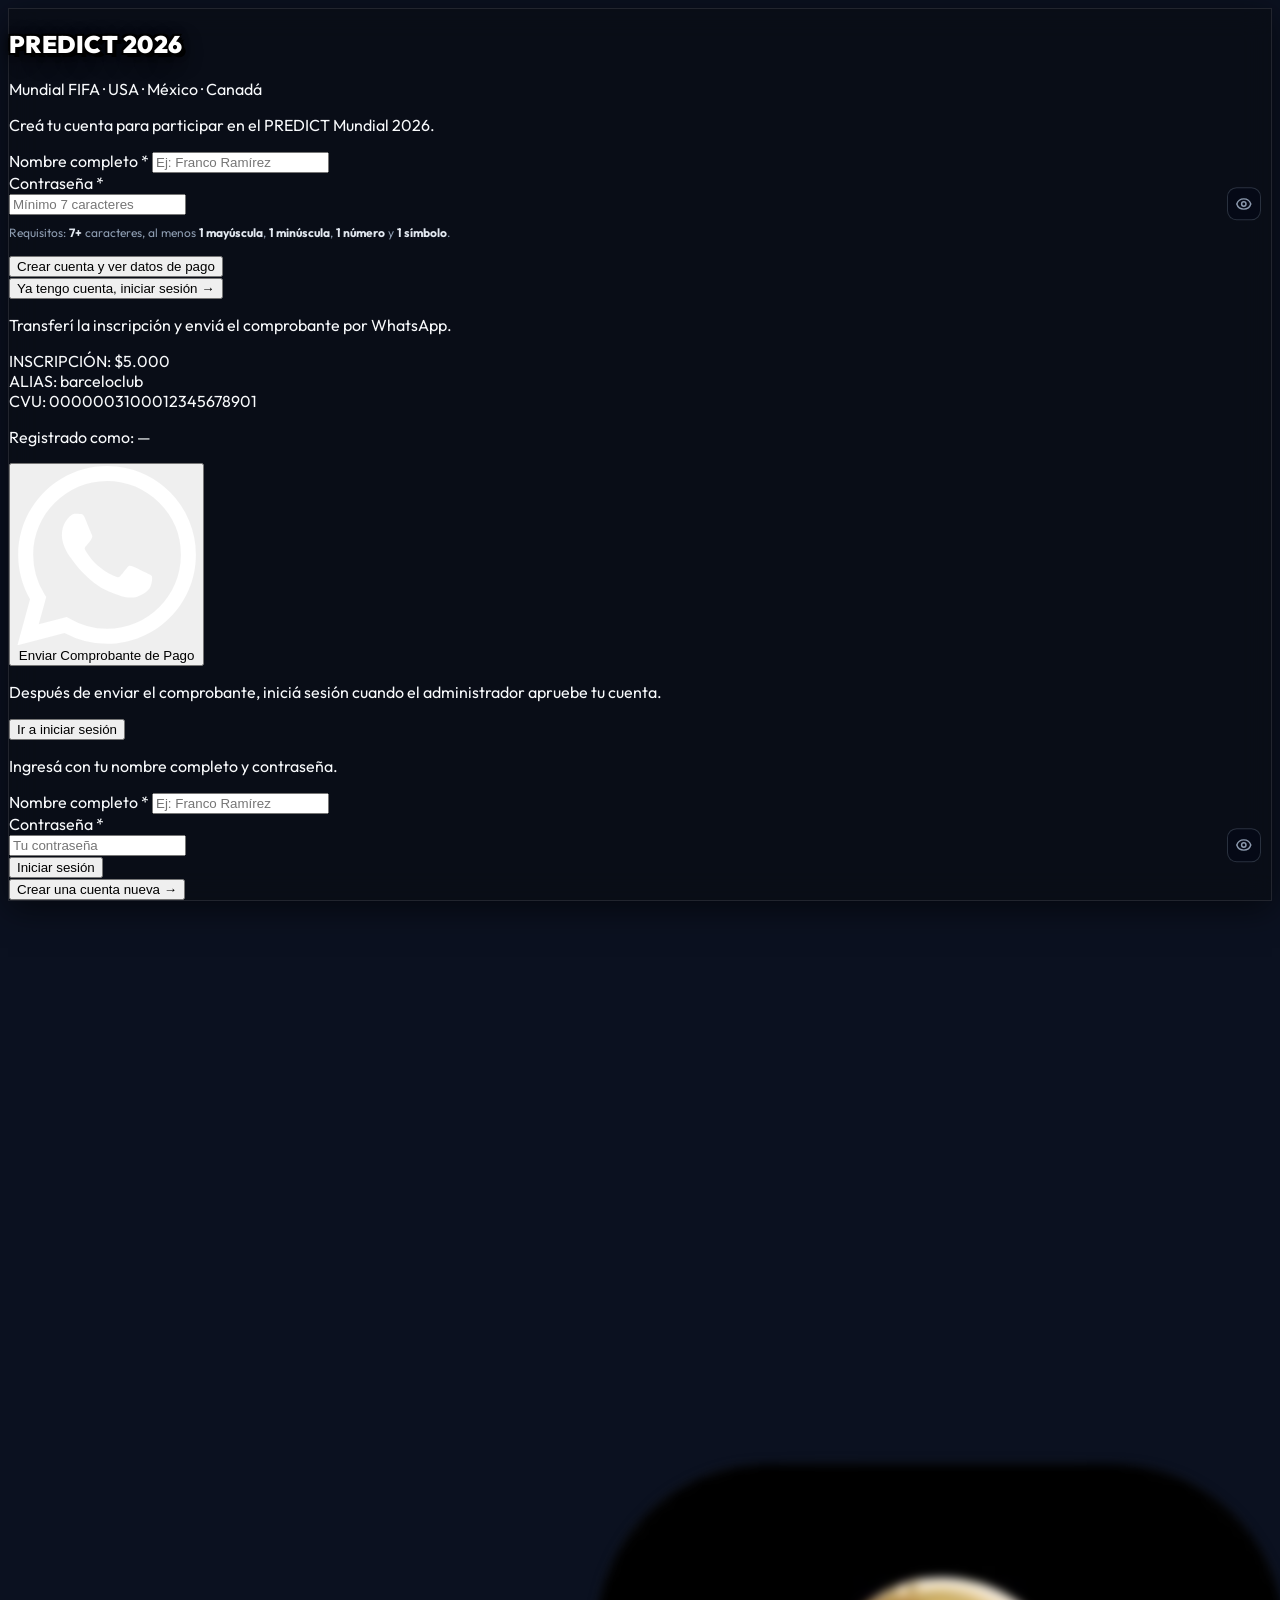
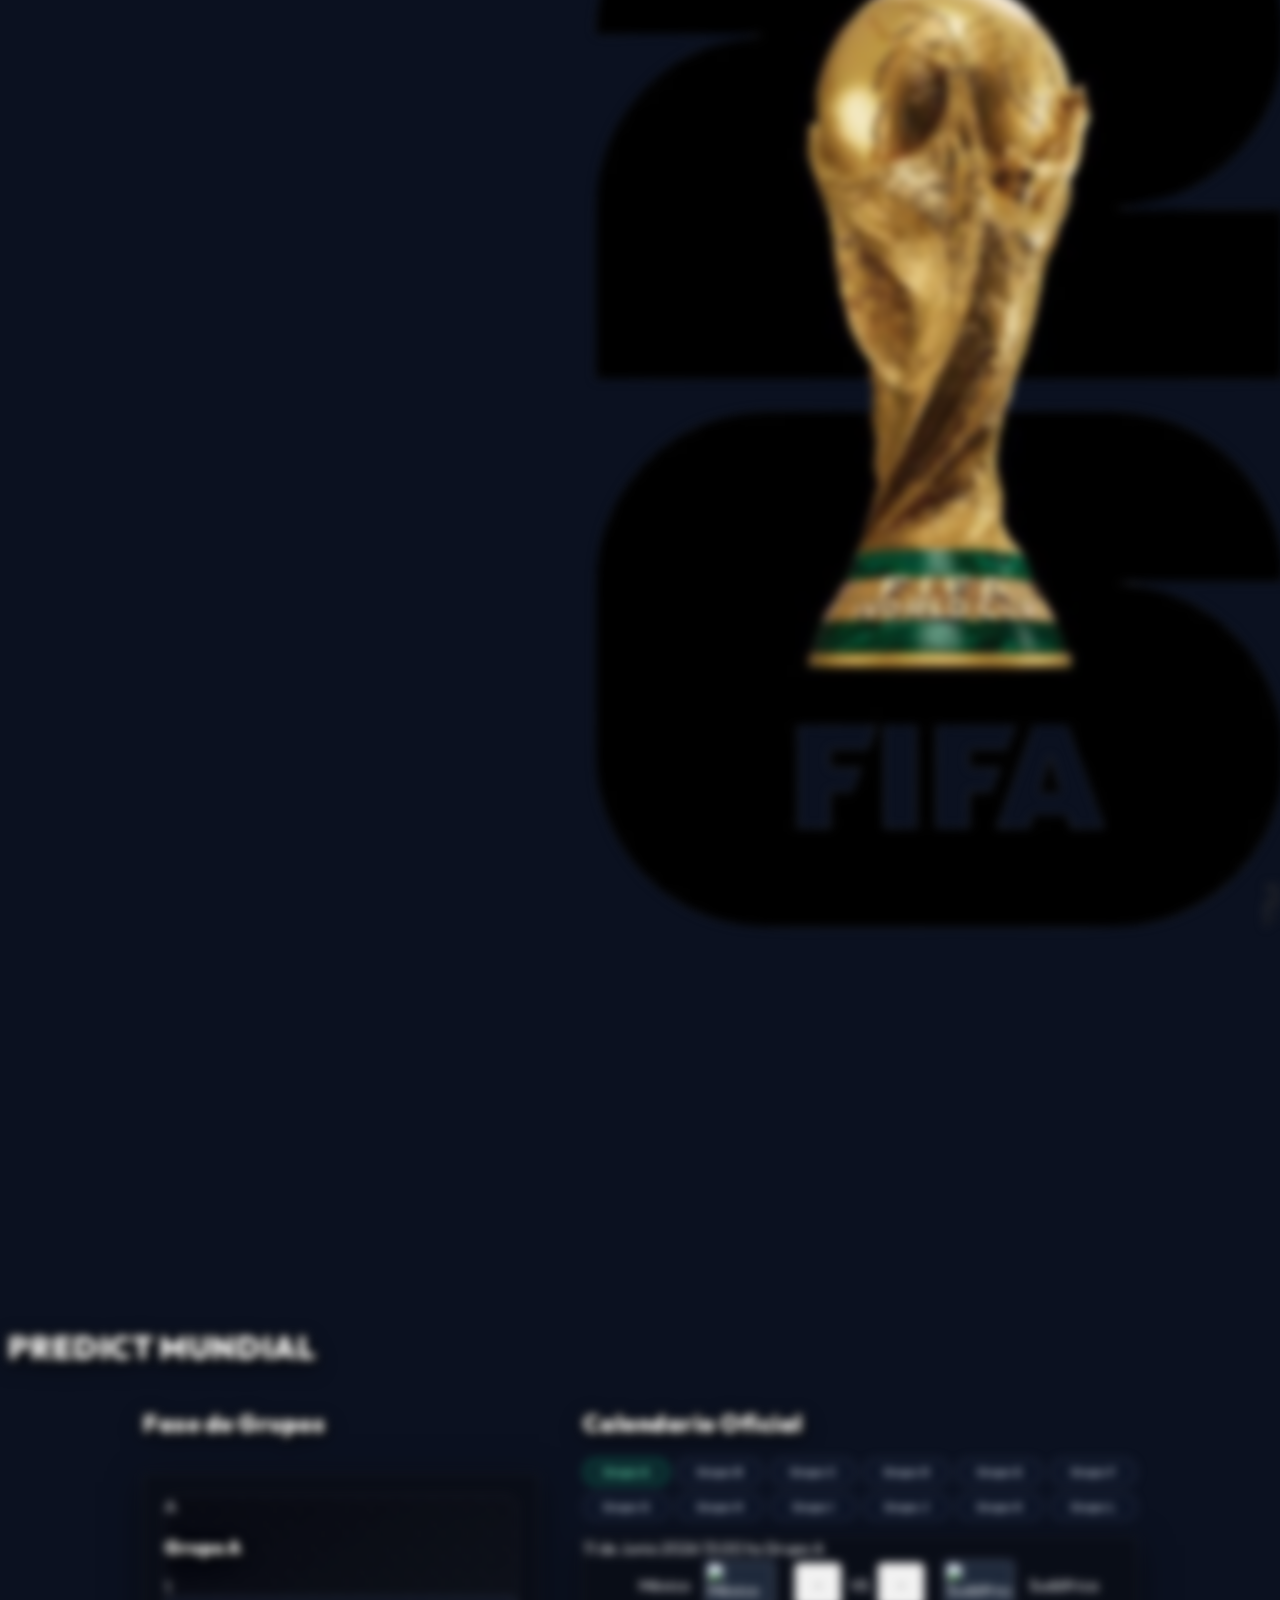
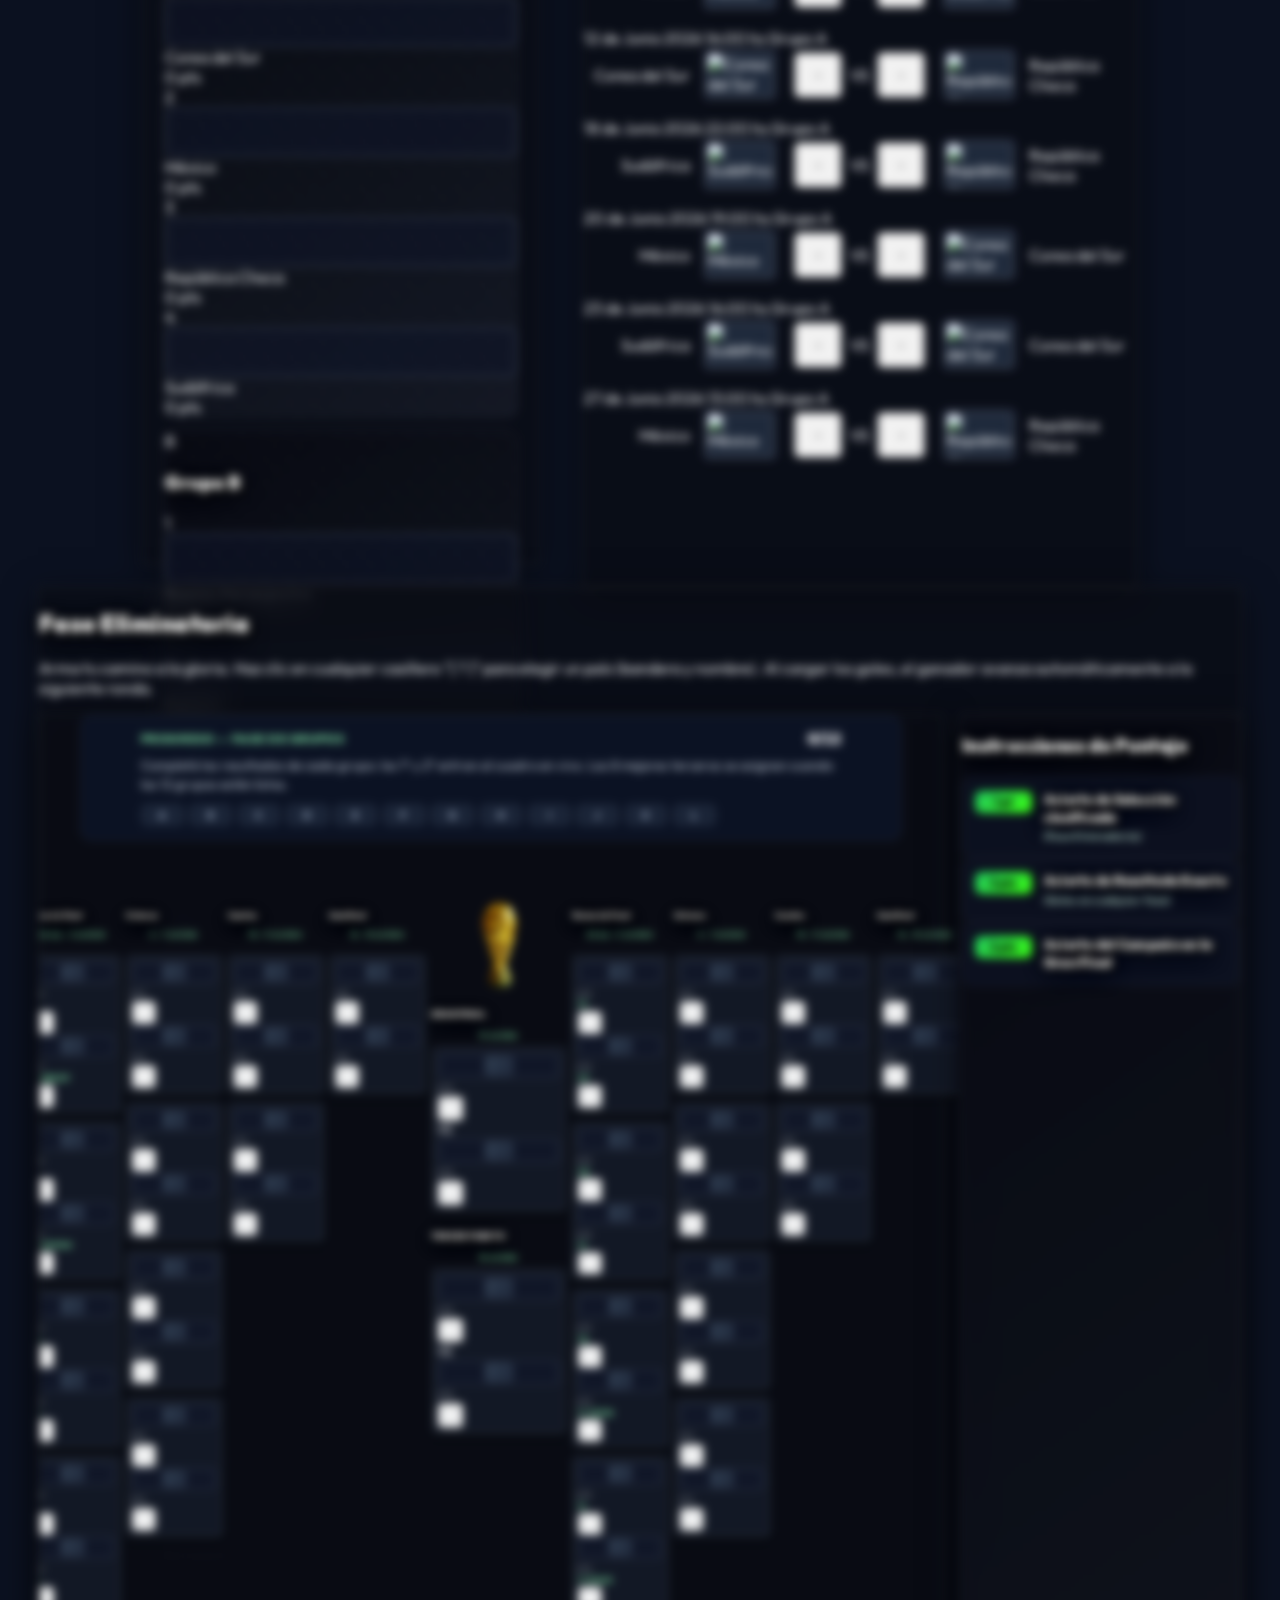
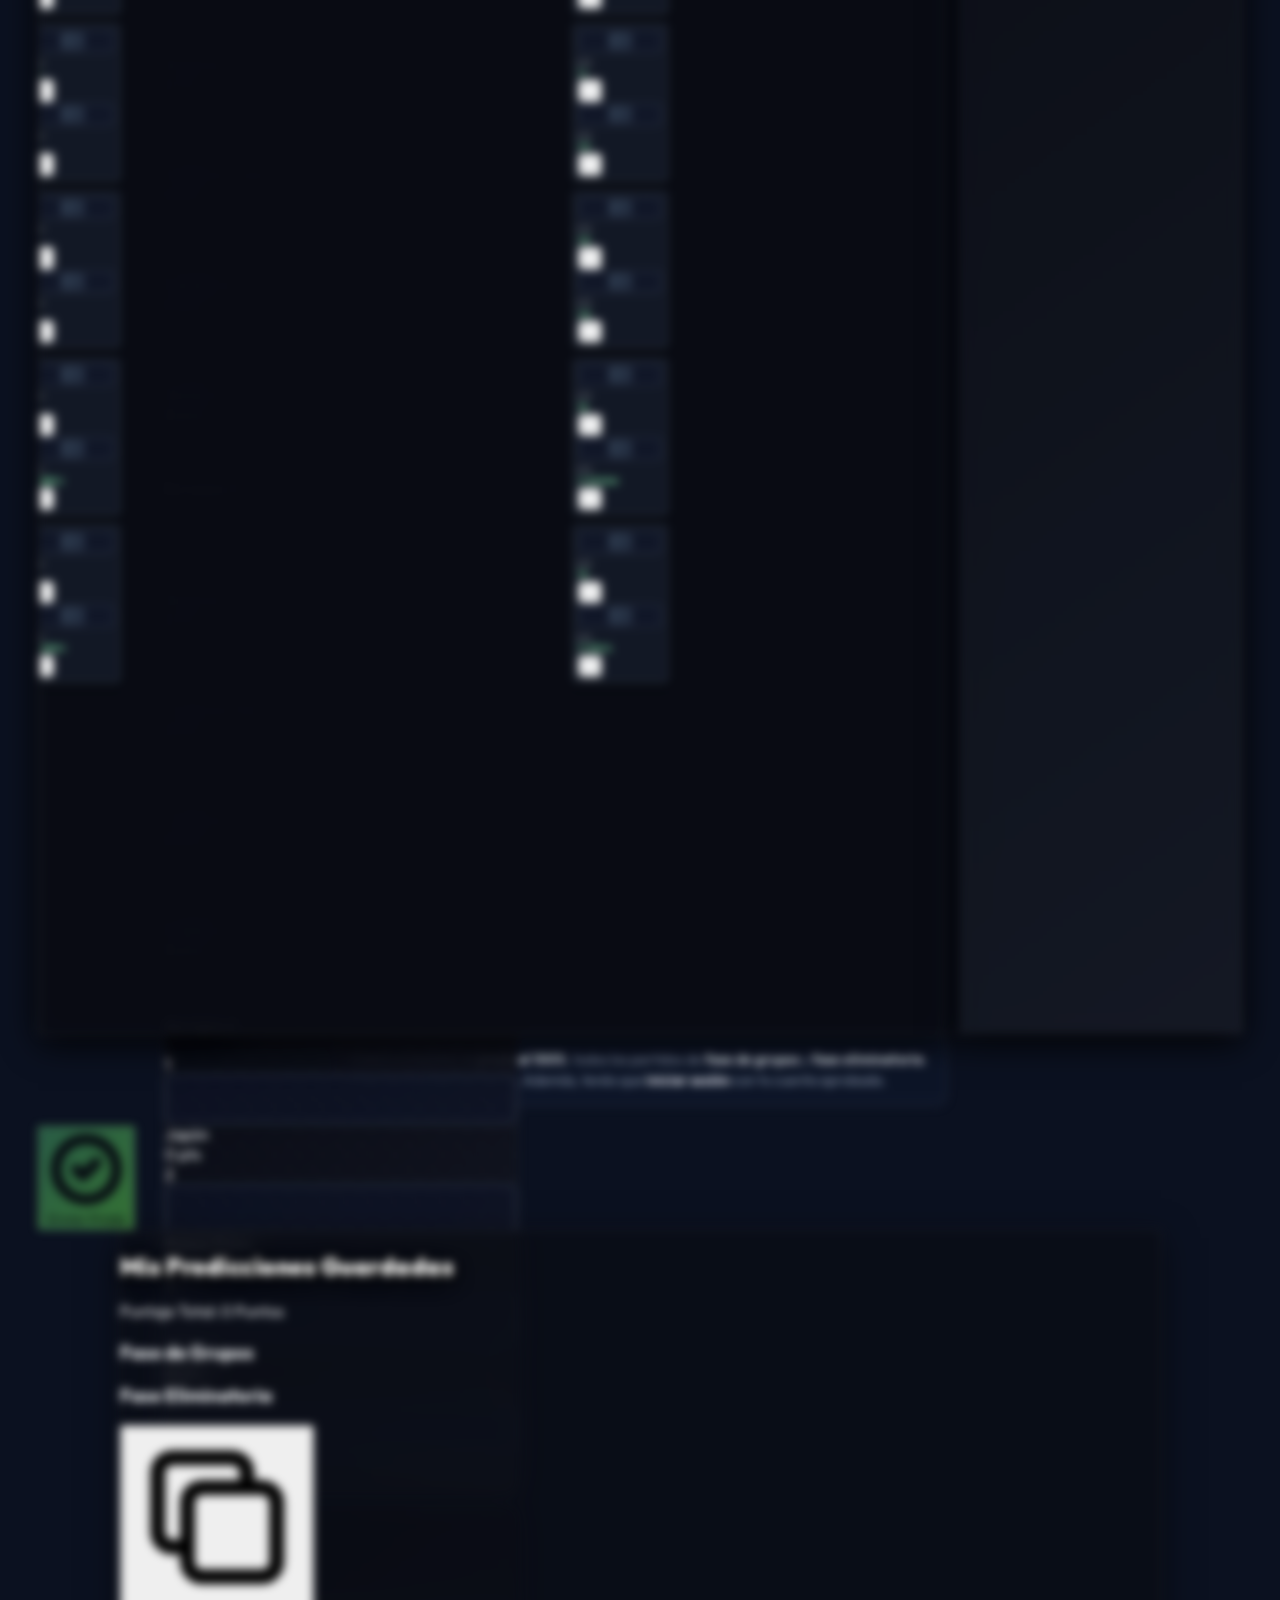
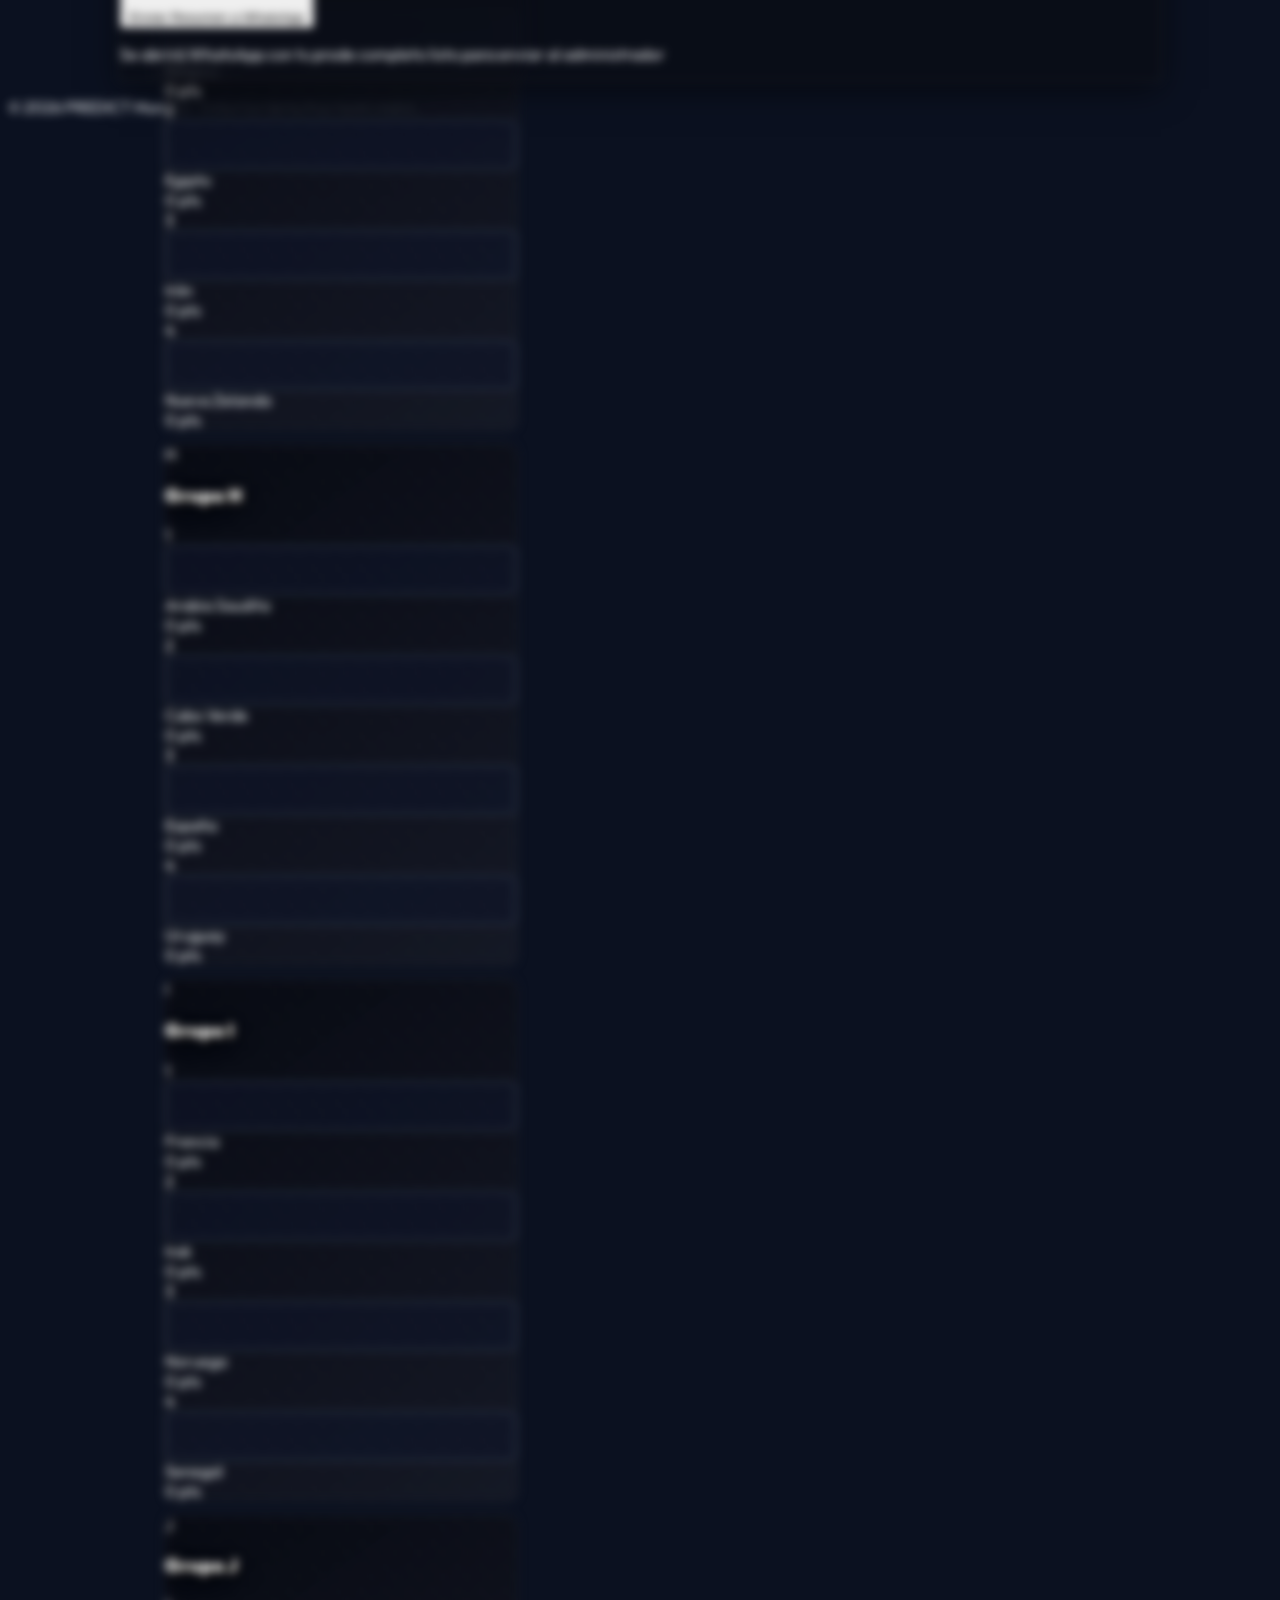
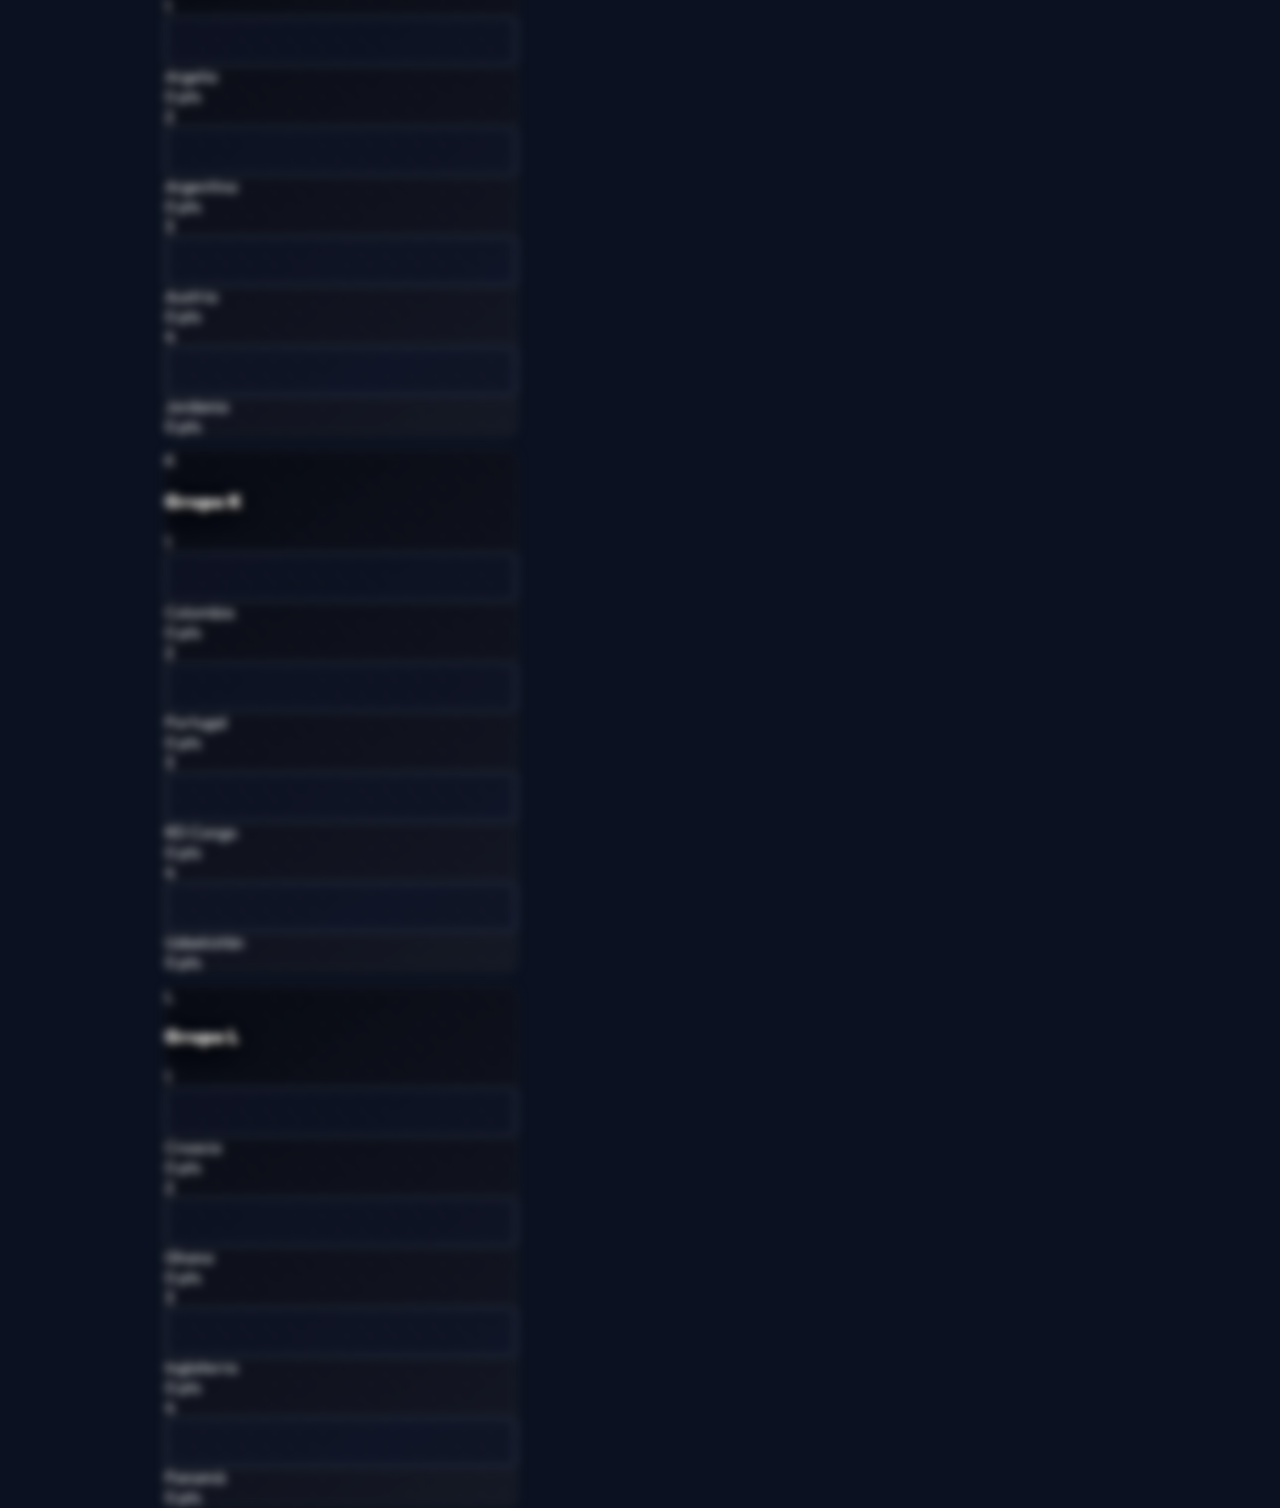
==== index.html @ 48097460 "Add files via upload" ====
<!DOCTYPE html>
<html lang="es">
<head>
    <meta charset="UTF-8">
    <meta name="viewport" content="width=device-width, initial-scale=1.0">
    <title>PREDICT Mundial 2026 Premium</title>
    <script src="https://cdn.tailwindcss.com"></script>
    <link rel="stylesheet" href="style.css">
</head>
<body class="modal-active">

    <!-- Modal de Acceso Validado -->
    <div id="entry-modal" class="fixed inset-0 z-[100] flex items-center justify-center bg-black/85 backdrop-blur-md transition-opacity duration-500">
        <div class="glass-panel p-8 rounded-2xl max-w-lg w-full mx-4 border-t-4 border-t-emerald-500 relative overflow-hidden shadow-2xl max-h-[90vh] overflow-y-auto">
            <div class="text-center mb-6 relative z-10">
                <h2 class="text-4xl sm:text-5xl font-extrabold mb-2 title-scoreboard tracking-tight">PREDICT 2026</h2>
                <p class="text-slate-300 text-sm font-semibold">Mundial FIFA · USA · México · Canadá</p>
            </div>

            <!-- PANTALLA 1: CREAR CUENTA -->
            <div id="screen-1" class="relative z-10">
                <form id="entry-form" class="space-y-4">
                    <div class="bg-slate-900/60 border border-slate-700/50 rounded-xl p-6 shadow-inner">
                        <p class="text-slate-300 text-sm font-medium leading-relaxed text-center mb-5">
                            Creá tu cuenta para participar en el PREDICT Mundial 2026.
                        </p>
                        <div class="space-y-4">
                            <div>
                                <label for="nombre-completo" class="block text-xs font-bold text-slate-400 mb-1">Nombre completo <span class="text-red-400">*</span></label>
                                <input type="text" id="nombre-completo" required placeholder="Ej: Franco Ramírez" autocomplete="name"
                                       class="w-full bg-slate-800 border border-slate-600 rounded-lg px-3 py-3 text-white placeholder-slate-500 focus:outline-none focus:border-emerald-500 focus:ring-1 focus:ring-emerald-500 transition-all">
                            </div>
                            <div>
                                <label for="reg-password" class="block text-xs font-bold text-slate-400 mb-1">Contraseña <span class="text-red-400">*</span></label>
                                <div class="password-wrap">
                                    <input type="password" id="reg-password" required placeholder="Mínimo 7 caracteres" minlength="7" autocomplete="new-password"
                                           class="w-full bg-slate-800 border border-slate-600 rounded-lg px-3 py-3 text-white placeholder-slate-500 focus:outline-none focus:border-emerald-500 focus:ring-1 focus:ring-emerald-500 transition-all pr-12">
                                    <button type="button" class="password-toggle" data-password-toggle data-target="reg-password" aria-label="Mostrar contraseña" title="Mostrar / ocultar">
                                        <svg class="password-toggle__icon password-toggle__icon--show" viewBox="0 0 24 24" fill="none" stroke="currentColor" aria-hidden="true">
                                            <path stroke-linecap="round" stroke-linejoin="round" stroke-width="2" d="M2.458 12C3.732 7.943 7.523 5 12 5c4.477 0 8.268 2.943 9.542 7-1.274 4.057-5.065 7-9.542 7-4.477 0-8.268-2.943-9.542-7z"/>
                                            <path stroke-linecap="round" stroke-linejoin="round" stroke-width="2" d="M15 12a3 3 0 11-6 0 3 3 0 016 0z"/>
                                        </svg>
                                        <svg class="password-toggle__icon password-toggle__icon--hide" viewBox="0 0 24 24" fill="none" stroke="currentColor" aria-hidden="true">
                                            <path stroke-linecap="round" stroke-linejoin="round" stroke-width="2" d="M3 3l18 18"/>
                                            <path stroke-linecap="round" stroke-linejoin="round" stroke-width="2" d="M10.58 10.58A3 3 0 0012 15a3 3 0 002.42-4.42"/>
                                            <path stroke-linecap="round" stroke-linejoin="round" stroke-width="2" d="M9.88 5.08A10.94 10.94 0 0112 5c4.477 0 8.268 2.943 9.542 7a11.2 11.2 0 01-2.2 3.62M6.11 6.11A11.2 11.2 0 002.458 12C3.732 16.057 7.523 19 12 19c1.02 0 2.01-.15 2.95-.44"/>
                                        </svg>
                                    </button>
                                </div>
                                <p class="password-hint">
                                    Requisitos: <strong>7+</strong> caracteres, al menos <strong>1 mayúscula</strong>, <strong>1 minúscula</strong>, <strong>1 número</strong> y <strong>1 símbolo</strong>.
                                </p>
                            </div>
                        </div>
                    </div>
                    <div id="register-error" class="text-xs text-red-400 text-center hidden"></div>
                    <button type="submit" id="btn-continue" class="w-full bg-gradient-to-r from-green-600 to-[#39FF14] hover:from-green-500 hover:to-[#4dff2a] text-black font-black py-4 px-4 rounded-lg transition-all shadow-lg text-lg">
                        Crear cuenta y ver datos de pago
                    </button>
                    <div class="text-center mt-3">
                        <button type="button" id="btn-go-login" class="text-emerald-400 hover:text-emerald-300 font-bold text-sm transition-colors focus:outline-none">
                            Ya tengo cuenta, iniciar sesión &rarr;
                        </button>
                    </div>
                </form>
            </div>

            <!-- PANTALLA 2: DATOS DE INSCRIPCIÓN -->
            <div id="screen-2" class="hidden relative z-10 space-y-4">
                <div class="bg-slate-900/60 border border-slate-700/50 rounded-xl p-6 shadow-inner text-center">
                    <p class="text-sm text-slate-300 mb-4">Transferí la inscripción y enviá el comprobante por WhatsApp.</p>
                    <div class="space-y-2 text-left bg-slate-950/60 p-4 rounded-lg border border-slate-800">
                        <div class="flex justify-between items-center text-sm">
                            <span class="font-bold text-slate-400">INSCRIPCIÓN:</span>
                            <span id="payment-amount" class="font-black text-emerald-400">$5.000</span>
                        </div>
                        <div class="flex justify-between items-center text-sm">
                            <span class="font-bold text-slate-400">ALIAS:</span>
                            <span id="payment-alias" class="font-black text-white selection:bg-emerald-500">barceloclub</span>
                        </div>
                        <div class="flex justify-between items-center text-sm">
                            <span class="font-bold text-slate-400">CVU:</span>
                            <span id="payment-cvu" class="font-black text-white font-mono text-xs sm:text-sm selection:bg-emerald-500">—</span>
                        </div>
                    </div>
                    <p id="registered-user-display" class="text-sm font-bold text-slate-300 mt-4">
                        Registrado como: <span class="text-white">—</span>
                    </p>
                </div>
                <button type="button" id="btn-whatsapp" class="w-full bg-[#25D366] hover:bg-[#20ba5a] text-white font-black py-4 px-4 rounded-lg transition-all shadow-lg text-lg flex items-center justify-center gap-3">
                    <svg class="w-7 h-7 shrink-0" viewBox="0 0 24 24" fill="#FFFFFF" xmlns="http://www.w3.org/2000/svg" aria-hidden="true">
                        <path d="M17.472 14.382c-.297-.149-1.758-.867-2.03-.967-.273-.099-.471-.148-.67.15-.197.297-.767.966-.94 1.164-.173.199-.347.223-.644.075-.297-.15-1.255-.463-2.39-1.475-.883-.788-1.48-1.761-1.653-2.059-.173-.297-.018-.458.13-.606.134-.133.298-.347.446-.52.149-.174.198-.298.298-.497.099-.198.05-.371-.025-.52-.075-.149-.669-1.612-.916-2.207-.242-.579-.487-.5-.669-.51-.173-.008-.371-.008-.57-.008-.198 0-.52.074-.792.372-.272.297-1.04 1.016-1.04 2.479 0 1.462 1.065 2.875 1.213 3.074.149.198 2.096 3.2 5.077 4.487.709.306 1.262.489 1.694.625.712.227 1.36.195 1.871.118.571-.085 1.758-.719 2.006-1.413.248-.694.248-1.289.173-1.413-.074-.124-.272-.198-.57-.347m-5.421 7.403h-.004a9.87 9.87 0 01-5.031-1.378l-.361-.214-3.741.982.998-3.648-.235-.374a9.86 9.86 0 01-1.51-5.26c.001-5.45 4.436-9.884 9.888-9.884 2.64 0 5.122 1.03 6.988 2.898a9.825 9.825 0 012.893 6.994c-.003 5.45-4.435 9.884-9.885 9.884m8.413-18.297A11.815 11.815 0 0012.05 0C5.495 0 .16 5.335.157 11.892c0 2.096.547 4.142 1.588 5.945L.057 24l6.305-1.654a11.882 11.882 0 005.683 1.448h.005c6.554 0 11.89-5.335 11.893-11.893a11.821 11.821 0 00-3.48-8.413z"/>
                    </svg>
                    Enviar Comprobante de Pago
                </button>
                <p class="text-xs text-slate-400 text-center">Después de enviar el comprobante, iniciá sesión cuando el administrador apruebe tu cuenta.</p>
                <button type="button" id="btn-after-payment-login" class="w-full border border-emerald-500/50 text-emerald-400 hover:bg-emerald-500/10 font-bold py-3 px-4 rounded-lg transition-all text-sm">
                    Ir a iniciar sesión
                </button>
            </div>

            <!-- PANTALLA 3: INICIAR SESIÓN -->
            <div id="screen-3" class="hidden relative z-10">
                <form id="login-form" class="space-y-4">
                    <div class="bg-slate-900/60 border border-slate-700/50 rounded-xl p-6 shadow-inner">
                        <p class="text-slate-300 text-sm font-medium leading-relaxed text-center mb-5">
                            Ingresá con tu nombre completo y contraseña.
                        </p>
                        <div class="space-y-4">
                            <div>
                                <label for="login-nombre" class="block text-xs font-bold text-slate-400 mb-1">Nombre completo <span class="text-red-400">*</span></label>
                                <input type="text" id="login-nombre" required placeholder="Ej: Franco Ramírez" autocomplete="username"
                                       class="w-full bg-slate-800 border border-slate-600 rounded-lg px-3 py-3 text-white placeholder-slate-500 focus:outline-none focus:border-emerald-500 focus:ring-1 focus:ring-emerald-500 transition-all">
                            </div>
                            <div>
                                <label for="login-password" class="block text-xs font-bold text-slate-400 mb-1">Contraseña <span class="text-red-400">*</span></label>
                                <div class="password-wrap">
                                    <input type="password" id="login-password" required placeholder="Tu contraseña" minlength="7" autocomplete="current-password"
                                           class="w-full bg-slate-800 border border-slate-600 rounded-lg px-3 py-3 text-white placeholder-slate-500 focus:outline-none focus:border-emerald-500 focus:ring-1 focus:ring-emerald-500 transition-all pr-12">
                                    <button type="button" class="password-toggle" data-password-toggle data-target="login-password" aria-label="Mostrar contraseña" title="Mostrar / ocultar">
                                        <svg class="password-toggle__icon password-toggle__icon--show" viewBox="0 0 24 24" fill="none" stroke="currentColor" aria-hidden="true">
                                            <path stroke-linecap="round" stroke-linejoin="round" stroke-width="2" d="M2.458 12C3.732 7.943 7.523 5 12 5c4.477 0 8.268 2.943 9.542 7-1.274 4.057-5.065 7-9.542 7-4.477 0-8.268-2.943-9.542-7z"/>
                                            <path stroke-linecap="round" stroke-linejoin="round" stroke-width="2" d="M15 12a3 3 0 11-6 0 3 3 0 016 0z"/>
                                        </svg>
                                        <svg class="password-toggle__icon password-toggle__icon--hide" viewBox="0 0 24 24" fill="none" stroke="currentColor" aria-hidden="true">
                                            <path stroke-linecap="round" stroke-linejoin="round" stroke-width="2" d="M3 3l18 18"/>
                                            <path stroke-linecap="round" stroke-linejoin="round" stroke-width="2" d="M10.58 10.58A3 3 0 0012 15a3 3 0 002.42-4.42"/>
                                            <path stroke-linecap="round" stroke-linejoin="round" stroke-width="2" d="M9.88 5.08A10.94 10.94 0 0112 5c4.477 0 8.268 2.943 9.542 7a11.2 11.2 0 01-2.2 3.62M6.11 6.11A11.2 11.2 0 002.458 12C3.732 16.057 7.523 19 12 19c1.02 0 2.01-.15 2.95-.44"/>
                                        </svg>
                                    </button>
                                </div>
                            </div>
                        </div>
                    </div>
                    <div id="login-error" class="text-xs text-red-400 text-center hidden"></div>
                    <div id="login-info" class="text-xs text-amber-300 text-center hidden"></div>
                    <button type="submit" id="btn-login" class="w-full bg-gradient-to-r from-green-600 to-[#39FF14] hover:from-green-500 hover:to-[#4dff2a] text-black font-black py-4 px-4 rounded-lg transition-all shadow-lg text-lg">
                        Iniciar sesión
                    </button>
                    <div class="text-center mt-3">
                        <button type="button" id="btn-go-register" class="text-emerald-400 hover:text-emerald-300 font-bold text-sm transition-colors focus:outline-none">
                            Crear una cuenta nueva &rarr;
                        </button>
                    </div>
                </form>
            </div>
        </div>
    </div>

    <!-- Contenido Principal -->
    <div id="app-content" class="min-h-screen flex flex-col">
        <button type="button" id="btn-profile-menu" class="profile-menu-btn" title="Mi perfil, ranking y resultados" aria-label="Abrir menú de perfil">
            <svg class="w-6 h-6" fill="none" stroke="currentColor" viewBox="0 0 24 24" aria-hidden="true"><path stroke-linecap="round" stroke-linejoin="round" stroke-width="2" d="M16 7a4 4 0 11-8 0 4 4 0 018 0zM12 14a7 7 0 00-7 7h14a7 7 0 00-7-7z"/></svg>
            <span class="profile-menu-label">Mi Prode</span>
        </button>

        <!-- Encabezado -->
        <header class="pt-12 pb-8 flex flex-col items-center justify-center relative z-10">
            <img src="logomundial2026.png" alt="World Cup 2026" class="h-32 object-contain mb-4 drop-shadow-[0_0_15px_rgba(255,255,255,0.2)]">
            <h1 class="text-5xl md:text-7xl font-extrabold tracking-tighter text-center uppercase title-scoreboard">
                PREDICT MUNDIAL
            </h1>
        </header>

        <!-- Contenedor Principal (Fase de Grupos) -->
        <section class="fase-grupos-section w-full mb-16 z-10 relative">
            <div class="fase-grupos-inner fase-main-container">
                <div class="fase-grupos-grid">

            <!-- Columna Izquierda: Groups -->
            <div class="fase-grupos-col fase-grupos-col--groups">
                <div class="flex items-center justify-between mb-4 pb-2 border-b-2 border-slate-600/50">
                    <h2 class="text-3xl font-black uppercase tracking-wider title-scoreboard">Fase de Grupos</h2>
                </div>
                <!-- Contenedor dinámico de grupos -->
                <div id="groups-container" class="glass-panel rounded-2xl p-4 overflow-y-auto space-y-5">
                    <!-- Rellenado dinámicamente -->
                </div>
            </div>

            <!-- Columna Derecha: Fixtures -->
            <div class="fase-grupos-col fase-grupos-col--fixtures">
                <div class="mb-4 pb-2 border-b-2 border-slate-600/50">
                    <h2 class="text-3xl font-black uppercase tracking-wider title-scoreboard mb-4">Calendario Oficial</h2>
                    <div id="group-pills" class="group-pills-grid" role="tablist" aria-label="Seleccionar grupo"></div>
                </div>
                <!-- Contenedor dinámico de partidos -->
                <div class="matches-panel glass-panel rounded-2xl p-2 overflow-hidden flex flex-col relative">
                    <div id="matches-container" class="overflow-y-auto p-4 space-y-4 h-full scroll-smooth">
                        <!-- Rellenado dinámicamente -->
                    </div>
                </div>
            </div>
                </div>
            </div>
        </section>

        <!-- Sección Inferior: Cuadro Eliminatorio -->
        <section class="fase-eliminatoria-section w-full relative z-10 mt-4">
            <div class="fase-eliminatoria-inner fase-main-container glass-panel rounded-3xl border border-slate-600/30 p-4 sm:p-8 pb-12">
                <div class="eliminatoria-section-header mb-8 px-2 text-center">
                    <h2 class="text-4xl sm:text-5xl font-black mb-3 uppercase tracking-widest title-scoreboard">
                        Fase Eliminatoria
                    </h2>
                    <p class="text-slate-300 mt-2 max-w-2xl mx-auto text-sm sm:text-base font-semibold leading-relaxed">
                        Arma tu camino a la gloria. Haz clic en cualquier casillero "[ ? ]" para elegir un país (bandera y nombre). Al cargar los goles,
                        el ganador avanza automáticamente a la siguiente ronda.
                    </p>
                </div>

                <div class="eliminatoria-row">
                    <div class="bracket-eliminatoria-panel glass-panel border border-slate-600/40 border-t-4 border-t-slate-500/60 py-8 sm:py-10 rounded-3xl shadow-2xl">
                        <div id="bracket-auto-status" class="bracket-groups-progress" role="status" aria-live="polite">
                            <div class="group-progress-head">
                                <span class="group-progress-title">Progreso — Fase de grupos</span>
                                <span class="group-progress-count" id="group-progress-count">0/12</span>
                            </div>
                            <p class="group-progress-msg">Completá los resultados de cada grupo: los 1º y 2º entran al cuadro en vivo. Los 8 mejores terceros se asignan cuando los 12 grupos estén listos.</p>
                            <div class="group-progress-chips" id="group-progress-chips"></div>
                        </div>
                        <div class="bracket-area">
                                    <div class="mobile-bracket-tabs hidden" id="mobile-bracket-tabs" role="tablist" aria-label="Seleccionar llave del torneo">
                                        <button type="button" id="tab-bracket-left" class="mobile-bracket-tab active" role="tab" aria-selected="true" data-bracket-tab="A">Llave A</button>
                                        <button type="button" id="tab-bracket-right" class="mobile-bracket-tab" role="tab" aria-selected="false" data-bracket-tab="B">Llave B</button>
                                    </div>
                                    <div class="bracket-scroll-wrap" id="bracket-scroll-container">
                                        <div id="bracket-container" class="bracket-layout">

        <div id="bracket-side-left" class="bracket-side bracket-half-row flex flex-row gap-6">

            <div class="flex flex-col justify-around py-2 gap-4 shrink-0 w-64 bracket-column bracket-col-r16">
                <div class="bracket-column-header text-center mb-4">
                    <h4 class="text-xs font-black uppercase tracking-widest title-scoreboard">16avos de Final</h4>
                    <p class="bracket-phase-date mt-1">28 Jun – 3 Jul 2026</p>
                </div>
                <div class="bracket-node-container p-2 flex flex-col gap-2 relative z-10 w-full mb-3" id="node-16L-1">
                    <!-- Home -->
                    <div class="flex items-center justify-between gap-2">
                        <div class="team-selector flex items-center gap-2 flex-1 p-1 rounded" data-match="node-16L-1" data-slot="home">
                            <div class="flag-icon-container" id="flag-node-16L-1-home">
                                <div class="w-6 h-4 bg-slate-700 border border-slate-600 rounded-sm"></div>
                            </div>
                            <span class="text-sm font-bold text-slate-300 truncate w-24" id="name-node-16L-1-home">[ ? ]</span>
                        </div>
                        <input type="number" min="0" max="15" class="input-goles w-8 h-8 text-xs bracket-score" placeholder="-" data-match="node-16L-1" data-slot="home" id="input-node-16L-1-home">
                    </div>
                    <div class="h-px bg-slate-600 w-full my-0.5"></div>
                    <!-- Away -->
                    <div class="flex items-center justify-between gap-2">
                        <div class="team-selector flex items-center gap-2 flex-1 p-1 rounded" data-match="node-16L-1" data-slot="away">
                            <div class="flag-icon-container" id="flag-node-16L-1-away">
                                <div class="w-6 h-4 bg-slate-700 border border-slate-600 rounded-sm"></div>
                            </div>
                            <span class="text-sm font-bold text-slate-300 truncate w-24" id="name-node-16L-1-away">[ ? ]</span>
                        </div>
                        <input type="number" min="0" max="15" class="input-goles w-8 h-8 text-xs bracket-score" placeholder="-" data-match="node-16L-1" data-slot="away" id="input-node-16L-1-away">
                    </div>
                </div>
                <div class="bracket-node-container p-2 flex flex-col gap-2 relative z-10 w-full mb-3" id="node-16L-2">
                    <!-- Home -->
                    <div class="flex items-center justify-between gap-2">
                        <div class="team-selector flex items-center gap-2 flex-1 p-1 rounded" data-match="node-16L-2" data-slot="home">
                            <div class="flag-icon-container" id="flag-node-16L-2-home">
                                <div class="w-6 h-4 bg-slate-700 border border-slate-600 rounded-sm"></div>
                            </div>
                            <span class="text-sm font-bold text-slate-300 truncate w-24" id="name-node-16L-2-home">[ ? ]</span>
                        </div>
                        <input type="number" min="0" max="15" class="input-goles w-8 h-8 text-xs bracket-score" placeholder="-" data-match="node-16L-2" data-slot="home" id="input-node-16L-2-home">
                    </div>
                    <div class="h-px bg-slate-600 w-full my-0.5"></div>
                    <!-- Away -->
                    <div class="flex items-center justify-between gap-2">
                        <div class="team-selector flex items-center gap-2 flex-1 p-1 rounded" data-match="node-16L-2" data-slot="away">
                            <div class="flag-icon-container" id="flag-node-16L-2-away">
                                <div class="w-6 h-4 bg-slate-700 border border-slate-600 rounded-sm"></div>
                            </div>
                            <span class="text-sm font-bold text-slate-300 truncate w-24" id="name-node-16L-2-away">[ ? ]</span>
                        </div>
                        <input type="number" min="0" max="15" class="input-goles w-8 h-8 text-xs bracket-score" placeholder="-" data-match="node-16L-2" data-slot="away" id="input-node-16L-2-away">
                    </div>
                </div>
                <div class="bracket-node-container p-2 flex flex-col gap-2 relative z-10 w-full mb-3" id="node-16L-3">
                    <!-- Home -->
                    <div class="flex items-center justify-between gap-2">
                        <div class="team-selector flex items-center gap-2 flex-1 p-1 rounded" data-match="node-16L-3" data-slot="home">
                            <div class="flag-icon-container" id="flag-node-16L-3-home">
                                <div class="w-6 h-4 bg-slate-700 border border-slate-600 rounded-sm"></div>
                            </div>
                            <span class="text-sm font-bold text-slate-300 truncate w-24" id="name-node-16L-3-home">[ ? ]</span>
                        </div>
                        <input type="number" min="0" max="15" class="input-goles w-8 h-8 text-xs bracket-score" placeholder="-" data-match="node-16L-3" data-slot="home" id="input-node-16L-3-home">
                    </div>
                    <div class="h-px bg-slate-600 w-full my-0.5"></div>
                    <!-- Away -->
                    <div class="flex items-center justify-between gap-2">
                        <div class="team-selector flex items-center gap-2 flex-1 p-1 rounded" data-match="node-16L-3" data-slot="away">
                            <div class="flag-icon-container" id="flag-node-16L-3-away">
                                <div class="w-6 h-4 bg-slate-700 border border-slate-600 rounded-sm"></div>
                            </div>
                            <span class="text-sm font-bold text-slate-300 truncate w-24" id="name-node-16L-3-away">[ ? ]</span>
                        </div>
                        <input type="number" min="0" max="15" class="input-goles w-8 h-8 text-xs bracket-score" placeholder="-" data-match="node-16L-3" data-slot="away" id="input-node-16L-3-away">
                    </div>
                </div>
                <div class="bracket-node-container p-2 flex flex-col gap-2 relative z-10 w-full mb-3" id="node-16L-4">
                    <!-- Home -->
                    <div class="flex items-center justify-between gap-2">
                        <div class="team-selector flex items-center gap-2 flex-1 p-1 rounded" data-match="node-16L-4" data-slot="home">
                            <div class="flag-icon-container" id="flag-node-16L-4-home">
                                <div class="w-6 h-4 bg-slate-700 border border-slate-600 rounded-sm"></div>
                            </div>
                            <span class="text-sm font-bold text-slate-300 truncate w-24" id="name-node-16L-4-home">[ ? ]</span>
                        </div>
                        <input type="number" min="0" max="15" class="input-goles w-8 h-8 text-xs bracket-score" placeholder="-" data-match="node-16L-4" data-slot="home" id="input-node-16L-4-home">
                    </div>
                    <div class="h-px bg-slate-600 w-full my-0.5"></div>
                    <!-- Away -->
                    <div class="flex items-center justify-between gap-2">
                        <div class="team-selector flex items-center gap-2 flex-1 p-1 rounded" data-match="node-16L-4" data-slot="away">
                            <div class="flag-icon-container" id="flag-node-16L-4-away">
                                <div class="w-6 h-4 bg-slate-700 border border-slate-600 rounded-sm"></div>
                            </div>
                            <span class="text-sm font-bold text-slate-300 truncate w-24" id="name-node-16L-4-away">[ ? ]</span>
                        </div>
                        <input type="number" min="0" max="15" class="input-goles w-8 h-8 text-xs bracket-score" placeholder="-" data-match="node-16L-4" data-slot="away" id="input-node-16L-4-away">
                    </div>
                </div>
                <div class="bracket-node-container p-2 flex flex-col gap-2 relative z-10 w-full mb-3" id="node-16L-5">
                    <!-- Home -->
                    <div class="flex items-center justify-between gap-2">
                        <div class="team-selector flex items-center gap-2 flex-1 p-1 rounded" data-match="node-16L-5" data-slot="home">
                            <div class="flag-icon-container" id="flag-node-16L-5-home">
                                <div class="w-6 h-4 bg-slate-700 border border-slate-600 rounded-sm"></div>
                            </div>
                            <span class="text-sm font-bold text-slate-300 truncate w-24" id="name-node-16L-5-home">[ ? ]</span>
                        </div>
                        <input type="number" min="0" max="15" class="input-goles w-8 h-8 text-xs bracket-score" placeholder="-" data-match="node-16L-5" data-slot="home" id="input-node-16L-5-home">
                    </div>
                    <div class="h-px bg-slate-600 w-full my-0.5"></div>
                    <!-- Away -->
                    <div class="flex items-center justify-between gap-2">
                        <div class="team-selector flex items-center gap-2 flex-1 p-1 rounded" data-match="node-16L-5" data-slot="away">
                            <div class="flag-icon-container" id="flag-node-16L-5-away">
                                <div class="w-6 h-4 bg-slate-700 border border-slate-600 rounded-sm"></div>
                            </div>
                            <span class="text-sm font-bold text-slate-300 truncate w-24" id="name-node-16L-5-away">[ ? ]</span>
                        </div>
                        <input type="number" min="0" max="15" class="input-goles w-8 h-8 text-xs bracket-score" placeholder="-" data-match="node-16L-5" data-slot="away" id="input-node-16L-5-away">
                    </div>
                </div>
                <div class="bracket-node-container p-2 flex flex-col gap-2 relative z-10 w-full mb-3" id="node-16L-6">
                    <!-- Home -->
                    <div class="flex items-center justify-between gap-2">
                        <div class="team-selector flex items-center gap-2 flex-1 p-1 rounded" data-match="node-16L-6" data-slot="home">
                            <div class="flag-icon-container" id="flag-node-16L-6-home">
                                <div class="w-6 h-4 bg-slate-700 border border-slate-600 rounded-sm"></div>
                            </div>
                            <span class="text-sm font-bold text-slate-300 truncate w-24" id="name-node-16L-6-home">[ ? ]</span>
                        </div>
                        <input type="number" min="0" max="15" class="input-goles w-8 h-8 text-xs bracket-score" placeholder="-" data-match="node-16L-6" data-slot="home" id="input-node-16L-6-home">
                    </div>
                    <div class="h-px bg-slate-600 w-full my-0.5"></div>
                    <!-- Away -->
                    <div class="flex items-center justify-between gap-2">
                        <div class="team-selector flex items-center gap-2 flex-1 p-1 rounded" data-match="node-16L-6" data-slot="away">
                            <div class="flag-icon-container" id="flag-node-16L-6-away">
                                <div class="w-6 h-4 bg-slate-700 border border-slate-600 rounded-sm"></div>
                            </div>
                            <span class="text-sm font-bold text-slate-300 truncate w-24" id="name-node-16L-6-away">[ ? ]</span>
                        </div>
                        <input type="number" min="0" max="15" class="input-goles w-8 h-8 text-xs bracket-score" placeholder="-" data-match="node-16L-6" data-slot="away" id="input-node-16L-6-away">
                    </div>
                </div>
                <div class="bracket-node-container p-2 flex flex-col gap-2 relative z-10 w-full mb-3" id="node-16L-7">
                    <!-- Home -->
                    <div class="flex items-center justify-between gap-2">
                        <div class="team-selector flex items-center gap-2 flex-1 p-1 rounded" data-match="node-16L-7" data-slot="home">
                            <div class="flag-icon-container" id="flag-node-16L-7-home">
                                <div class="w-6 h-4 bg-slate-700 border border-slate-600 rounded-sm"></div>
                            </div>
                            <span class="text-sm font-bold text-slate-300 truncate w-24" id="name-node-16L-7-home">[ ? ]</span>
                        </div>
                        <input type="number" min="0" max="15" class="input-goles w-8 h-8 text-xs bracket-score" placeholder="-" data-match="node-16L-7" data-slot="home" id="input-node-16L-7-home">
                    </div>
                    <div class="h-px bg-slate-600 w-full my-0.5"></div>
                    <!-- Away -->
                    <div class="flex items-center justify-between gap-2">
                        <div class="team-selector flex items-center gap-2 flex-1 p-1 rounded" data-match="node-16L-7" data-slot="away">
                            <div class="flag-icon-container" id="flag-node-16L-7-away">
                                <div class="w-6 h-4 bg-slate-700 border border-slate-600 rounded-sm"></div>
                            </div>
                            <span class="text-sm font-bold text-slate-300 truncate w-24" id="name-node-16L-7-away">[ ? ]</span>
                        </div>
                        <input type="number" min="0" max="15" class="input-goles w-8 h-8 text-xs bracket-score" placeholder="-" data-match="node-16L-7" data-slot="away" id="input-node-16L-7-away">
                    </div>
                </div>
                <div class="bracket-node-container p-2 flex flex-col gap-2 relative z-10 w-full mb-3" id="node-16L-8">
                    <!-- Home -->
                    <div class="flex items-center justify-between gap-2">
                        <div class="team-selector flex items-center gap-2 flex-1 p-1 rounded" data-match="node-16L-8" data-slot="home">
                            <div class="flag-icon-container" id="flag-node-16L-8-home">
                                <div class="w-6 h-4 bg-slate-700 border border-slate-600 rounded-sm"></div>
                            </div>
                            <span class="text-sm font-bold text-slate-300 truncate w-24" id="name-node-16L-8-home">[ ? ]</span>
                        </div>
                        <input type="number" min="0" max="15" class="input-goles w-8 h-8 text-xs bracket-score" placeholder="-" data-match="node-16L-8" data-slot="home" id="input-node-16L-8-home">
                    </div>
                    <div class="h-px bg-slate-600 w-full my-0.5"></div>
                    <!-- Away -->
                    <div class="flex items-center justify-between gap-2">
                        <div class="team-selector flex items-center gap-2 flex-1 p-1 rounded" data-match="node-16L-8" data-slot="away">
                            <div class="flag-icon-container" id="flag-node-16L-8-away">
                                <div class="w-6 h-4 bg-slate-700 border border-slate-600 rounded-sm"></div>
                            </div>
                            <span class="text-sm font-bold text-slate-300 truncate w-24" id="name-node-16L-8-away">[ ? ]</span>
                        </div>
                        <input type="number" min="0" max="15" class="input-goles w-8 h-8 text-xs bracket-score" placeholder="-" data-match="node-16L-8" data-slot="away" id="input-node-16L-8-away">
                    </div>
                </div>
            </div>

            <div class="flex flex-col justify-around py-2 gap-4 shrink-0 w-64 bracket-column bracket-col-r8">
                <div class="bracket-column-header text-center mb-4">
                    <h4 class="text-xs font-black uppercase tracking-widest title-scoreboard">Octavos</h4>
                    <p class="bracket-phase-date mt-1">4 – 7 Jul 2026</p>
                </div>
                <div class="bracket-node-container p-2 flex flex-col gap-2 relative z-10 w-full mb-3" id="node-8L-1">
                    <!-- Home -->
                    <div class="flex items-center justify-between gap-2">
                        <div class="team-selector flex items-center gap-2 flex-1 p-1 rounded" data-match="node-8L-1" data-slot="home">
                            <div class="flag-icon-container" id="flag-node-8L-1-home">
                                <div class="w-6 h-4 bg-slate-700 border border-slate-600 rounded-sm"></div>
                            </div>
                            <span class="text-sm font-bold text-slate-300 truncate w-24" id="name-node-8L-1-home">[ ? ]</span>
                        </div>
                        <input type="number" min="0" max="15" class="input-goles w-8 h-8 text-xs bracket-score" placeholder="-" data-match="node-8L-1" data-slot="home" id="input-node-8L-1-home">
                    </div>
                    <div class="h-px bg-slate-600 w-full my-0.5"></div>
                    <!-- Away -->
                    <div class="flex items-center justify-between gap-2">
                        <div class="team-selector flex items-center gap-2 flex-1 p-1 rounded" data-match="node-8L-1" data-slot="away">
                            <div class="flag-icon-container" id="flag-node-8L-1-away">
                                <div class="w-6 h-4 bg-slate-700 border border-slate-600 rounded-sm"></div>
                            </div>
                            <span class="text-sm font-bold text-slate-300 truncate w-24" id="name-node-8L-1-away">[ ? ]</span>
                        </div>
                        <input type="number" min="0" max="15" class="input-goles w-8 h-8 text-xs bracket-score" placeholder="-" data-match="node-8L-1" data-slot="away" id="input-node-8L-1-away">
                    </div>
                </div>
                <div class="bracket-node-container p-2 flex flex-col gap-2 relative z-10 w-full mb-3" id="node-8L-2">
                    <!-- Home -->
                    <div class="flex items-center justify-between gap-2">
                        <div class="team-selector flex items-center gap-2 flex-1 p-1 rounded" data-match="node-8L-2" data-slot="home">
                            <div class="flag-icon-container" id="flag-node-8L-2-home">
                                <div class="w-6 h-4 bg-slate-700 border border-slate-600 rounded-sm"></div>
                            </div>
                            <span class="text-sm font-bold text-slate-300 truncate w-24" id="name-node-8L-2-home">[ ? ]</span>
                        </div>
                        <input type="number" min="0" max="15" class="input-goles w-8 h-8 text-xs bracket-score" placeholder="-" data-match="node-8L-2" data-slot="home" id="input-node-8L-2-home">
                    </div>
                    <div class="h-px bg-slate-600 w-full my-0.5"></div>
                    <!-- Away -->
                    <div class="flex items-center justify-between gap-2">
                        <div class="team-selector flex items-center gap-2 flex-1 p-1 rounded" data-match="node-8L-2" data-slot="away">
                            <div class="flag-icon-container" id="flag-node-8L-2-away">
                                <div class="w-6 h-4 bg-slate-700 border border-slate-600 rounded-sm"></div>
                            </div>
                            <span class="text-sm font-bold text-slate-300 truncate w-24" id="name-node-8L-2-away">[ ? ]</span>
                        </div>
                        <input type="number" min="0" max="15" class="input-goles w-8 h-8 text-xs bracket-score" placeholder="-" data-match="node-8L-2" data-slot="away" id="input-node-8L-2-away">
                    </div>
                </div>
                <div class="bracket-node-container p-2 flex flex-col gap-2 relative z-10 w-full mb-3" id="node-8L-3">
                    <!-- Home -->
                    <div class="flex items-center justify-between gap-2">
                        <div class="team-selector flex items-center gap-2 flex-1 p-1 rounded" data-match="node-8L-3" data-slot="home">
                            <div class="flag-icon-container" id="flag-node-8L-3-home">
                                <div class="w-6 h-4 bg-slate-700 border border-slate-600 rounded-sm"></div>
                            </div>
                            <span class="text-sm font-bold text-slate-300 truncate w-24" id="name-node-8L-3-home">[ ? ]</span>
                        </div>
                        <input type="number" min="0" max="15" class="input-goles w-8 h-8 text-xs bracket-score" placeholder="-" data-match="node-8L-3" data-slot="home" id="input-node-8L-3-home">
                    </div>
                    <div class="h-px bg-slate-600 w-full my-0.5"></div>
                    <!-- Away -->
                    <div class="flex items-center justify-between gap-2">
                        <div class="team-selector flex items-center gap-2 flex-1 p-1 rounded" data-match="node-8L-3" data-slot="away">
                            <div class="flag-icon-container" id="flag-node-8L-3-away">
                                <div class="w-6 h-4 bg-slate-700 border border-slate-600 rounded-sm"></div>
                            </div>
                            <span class="text-sm font-bold text-slate-300 truncate w-24" id="name-node-8L-3-away">[ ? ]</span>
                        </div>
                        <input type="number" min="0" max="15" class="input-goles w-8 h-8 text-xs bracket-score" placeholder="-" data-match="node-8L-3" data-slot="away" id="input-node-8L-3-away">
                    </div>
                </div>
                <div class="bracket-node-container p-2 flex flex-col gap-2 relative z-10 w-full mb-3" id="node-8L-4">
                    <!-- Home -->
                    <div class="flex items-center justify-between gap-2">
                        <div class="team-selector flex items-center gap-2 flex-1 p-1 rounded" data-match="node-8L-4" data-slot="home">
                            <div class="flag-icon-container" id="flag-node-8L-4-home">
                                <div class="w-6 h-4 bg-slate-700 border border-slate-600 rounded-sm"></div>
                            </div>
                            <span class="text-sm font-bold text-slate-300 truncate w-24" id="name-node-8L-4-home">[ ? ]</span>
                        </div>
                        <input type="number" min="0" max="15" class="input-goles w-8 h-8 text-xs bracket-score" placeholder="-" data-match="node-8L-4" data-slot="home" id="input-node-8L-4-home">
                    </div>
                    <div class="h-px bg-slate-600 w-full my-0.5"></div>
                    <!-- Away -->
                    <div class="flex items-center justify-between gap-2">
                        <div class="team-selector flex items-center gap-2 flex-1 p-1 rounded" data-match="node-8L-4" data-slot="away">
                            <div class="flag-icon-container" id="flag-node-8L-4-away">
                                <div class="w-6 h-4 bg-slate-700 border border-slate-600 rounded-sm"></div>
                            </div>
                            <span class="text-sm font-bold text-slate-300 truncate w-24" id="name-node-8L-4-away">[ ? ]</span>
                        </div>
                        <input type="number" min="0" max="15" class="input-goles w-8 h-8 text-xs bracket-score" placeholder="-" data-match="node-8L-4" data-slot="away" id="input-node-8L-4-away">
                    </div>
                </div>
            </div>

            <div class="flex flex-col justify-around py-2 gap-4 shrink-0 w-64 bracket-column bracket-col-r4">
                <div class="bracket-column-header text-center mb-4">
                    <h4 class="text-xs font-black uppercase tracking-widest title-scoreboard">Cuartos</h4>
                    <p class="bracket-phase-date mt-1">10 – 11 Jul 2026</p>
                </div>
                <div class="bracket-node-container p-2 flex flex-col gap-2 relative z-10 w-full mb-3" id="node-4L-1">
                    <!-- Home -->
                    <div class="flex items-center justify-between gap-2">
                        <div class="team-selector flex items-center gap-2 flex-1 p-1 rounded" data-match="node-4L-1" data-slot="home">
                            <div class="flag-icon-container" id="flag-node-4L-1-home">
                                <div class="w-6 h-4 bg-slate-700 border border-slate-600 rounded-sm"></div>
                            </div>
                            <span class="text-sm font-bold text-slate-300 truncate w-24" id="name-node-4L-1-home">[ ? ]</span>
                        </div>
                        <input type="number" min="0" max="15" class="input-goles w-8 h-8 text-xs bracket-score" placeholder="-" data-match="node-4L-1" data-slot="home" id="input-node-4L-1-home">
                    </div>
                    <div class="h-px bg-slate-600 w-full my-0.5"></div>
                    <!-- Away -->
                    <div class="flex items-center justify-between gap-2">
                        <div class="team-selector flex items-center gap-2 flex-1 p-1 rounded" data-match="node-4L-1" data-slot="away">
                            <div class="flag-icon-container" id="flag-node-4L-1-away">
                                <div class="w-6 h-4 bg-slate-700 border border-slate-600 rounded-sm"></div>
                            </div>
                            <span class="text-sm font-bold text-slate-300 truncate w-24" id="name-node-4L-1-away">[ ? ]</span>
                        </div>
                        <input type="number" min="0" max="15" class="input-goles w-8 h-8 text-xs bracket-score" placeholder="-" data-match="node-4L-1" data-slot="away" id="input-node-4L-1-away">
                    </div>
                </div>
                <div class="bracket-node-container p-2 flex flex-col gap-2 relative z-10 w-full mb-3" id="node-4L-2">
                    <!-- Home -->
                    <div class="flex items-center justify-between gap-2">
                        <div class="team-selector flex items-center gap-2 flex-1 p-1 rounded" data-match="node-4L-2" data-slot="home">
                            <div class="flag-icon-container" id="flag-node-4L-2-home">
                                <div class="w-6 h-4 bg-slate-700 border border-slate-600 rounded-sm"></div>
                            </div>
                            <span class="text-sm font-bold text-slate-300 truncate w-24" id="name-node-4L-2-home">[ ? ]</span>
                        </div>
                        <input type="number" min="0" max="15" class="input-goles w-8 h-8 text-xs bracket-score" placeholder="-" data-match="node-4L-2" data-slot="home" id="input-node-4L-2-home">
                    </div>
                    <div class="h-px bg-slate-600 w-full my-0.5"></div>
                    <!-- Away -->
                    <div class="flex items-center justify-between gap-2">
                        <div class="team-selector flex items-center gap-2 flex-1 p-1 rounded" data-match="node-4L-2" data-slot="away">
                            <div class="flag-icon-container" id="flag-node-4L-2-away">
                                <div class="w-6 h-4 bg-slate-700 border border-slate-600 rounded-sm"></div>
                            </div>
                            <span class="text-sm font-bold text-slate-300 truncate w-24" id="name-node-4L-2-away">[ ? ]</span>
                        </div>
                        <input type="number" min="0" max="15" class="input-goles w-8 h-8 text-xs bracket-score" placeholder="-" data-match="node-4L-2" data-slot="away" id="input-node-4L-2-away">
                    </div>
                </div>
            </div>

            <div class="flex flex-col justify-around py-2 gap-4 shrink-0 w-64 bracket-column bracket-col-r2">
                <div class="bracket-column-header text-center mb-4">
                    <h4 class="text-xs font-black uppercase tracking-widest title-scoreboard">Semifinal</h4>
                    <p class="bracket-phase-date mt-1">14 – 15 Jul 2026</p>
                </div>
                <div class="bracket-node-container p-2 flex flex-col gap-2 relative z-10 w-full mb-3" id="node-2L-1">
                    <!-- Home -->
                    <div class="flex items-center justify-between gap-2">
                        <div class="team-selector flex items-center gap-2 flex-1 p-1 rounded" data-match="node-2L-1" data-slot="home">
                            <div class="flag-icon-container" id="flag-node-2L-1-home">
                                <div class="w-6 h-4 bg-slate-700 border border-slate-600 rounded-sm"></div>
                            </div>
                            <span class="text-sm font-bold text-slate-300 truncate w-24" id="name-node-2L-1-home">[ ? ]</span>
                        </div>
                        <input type="number" min="0" max="15" class="input-goles w-8 h-8 text-xs bracket-score" placeholder="-" data-match="node-2L-1" data-slot="home" id="input-node-2L-1-home">
                    </div>
                    <div class="h-px bg-slate-600 w-full my-0.5"></div>
                    <!-- Away -->
                    <div class="flex items-center justify-between gap-2">
                        <div class="team-selector flex items-center gap-2 flex-1 p-1 rounded" data-match="node-2L-1" data-slot="away">
                            <div class="flag-icon-container" id="flag-node-2L-1-away">
                                <div class="w-6 h-4 bg-slate-700 border border-slate-600 rounded-sm"></div>
                            </div>
                            <span class="text-sm font-bold text-slate-300 truncate w-24" id="name-node-2L-1-away">[ ? ]</span>
                        </div>
                        <input type="number" min="0" max="15" class="input-goles w-8 h-8 text-xs bracket-score" placeholder="-" data-match="node-2L-1" data-slot="away" id="input-node-2L-1-away">
                    </div>
                </div>
            </div>
        </div>

        <div class="bracket-center-column flex flex-col items-center justify-center gap-4 px-2 shrink-0 w-96">
            <div class="bracket-cup-wrap w-full flex justify-center">
            <img src="copadelmundo.png" alt="Copa del Mundo FIFA" class="bracket-cup-img object-contain drop-shadow-[0_0_25px_rgba(245,158,11,0.5)]" onerror="this.onerror=null;this.src='COPA_DEL_MUNDO.PNG'">
            </div>

            <div class="w-full mt-2 bracket-block-final">
                <h4 class="text-center text-sm font-black text-yellow-500 uppercase tracking-[0.2em] mb-1 title-scoreboard">GRAN FINAL</h4>
                <p class="bracket-phase-date text-center mb-3">19 Jul 2026</p>
                <div class="bracket-node-container p-3 flex flex-col gap-2 border-yellow-500/50 shadow-[0_0_20px_rgba(245,158,11,0.2)] bg-slate-800" id="node-1-final">
                    <div class="flex items-center justify-between gap-3 p-2 bg-slate-900 rounded-lg border border-slate-700">
                        <div class="team-selector flex items-center gap-3 flex-1 p-1 rounded" data-match="node-1-final" data-slot="home">
                            <div class="flag-icon-container" id="flag-node-1-final-home">
                                <div class="w-9 h-6 bg-slate-700 rounded border border-slate-600"></div>
                            </div>
                            <span class="text-base font-bold text-slate-300 truncate w-32" id="name-node-1-final-home">[ ? ]</span>
                        </div>
                        <input type="number" min="0" max="15" class="input-goles w-10 h-10 text-lg bracket-score" placeholder="-" data-match="node-1-final" data-slot="home" id="input-node-1-final-home">
                    </div>
                    <div class="text-center text-xs font-black text-slate-500 my-1">VS</div>
                    <div class="flex items-center justify-between gap-3 p-2 bg-slate-900 rounded-lg border border-slate-700">
                        <div class="team-selector flex items-center gap-3 flex-1 p-1 rounded" data-match="node-1-final" data-slot="away">
                            <div class="flag-icon-container" id="flag-node-1-final-away">
                                <div class="w-9 h-6 bg-slate-700 rounded border border-slate-600"></div>
                            </div>
                            <span class="text-base font-bold text-slate-300 truncate w-32" id="name-node-1-final-away">[ ? ]</span>
                        </div>
                        <input type="number" min="0" max="15" class="input-goles w-10 h-10 text-lg bracket-score" placeholder="-" data-match="node-1-final" data-slot="away" id="input-node-1-final-away">
                    </div>
                </div>
            </div>

            <div class="w-full mt-2 bracket-block-tercero">
                <h4 class="text-center text-sm font-black text-yellow-500 uppercase tracking-[0.2em] mb-1 title-scoreboard">TERCER PUESTO</h4>
                <p class="bracket-phase-date text-center mb-3">18 Jul 2026</p>
                <div class="bracket-node-container p-3 flex flex-col gap-2 border-yellow-500/50 shadow-[0_0_20px_rgba(245,158,11,0.2)] bg-slate-800" id="node-3-tercero">
                    <div class="flex items-center justify-between gap-3 p-2 bg-slate-900 rounded-lg border border-slate-700">
                        <div class="team-selector flex items-center gap-3 flex-1 p-1 rounded" data-match="node-3-tercero" data-slot="home">
                            <div class="flag-icon-container" id="flag-node-3-tercero-home">
                                <div class="w-9 h-6 bg-slate-700 rounded border border-slate-600"></div>
                            </div>
                            <span class="text-base font-bold text-slate-300 truncate w-32" id="name-node-3-tercero-home">[ ? ]</span>
                        </div>
                        <input type="number" min="0" max="15" class="input-goles w-10 h-10 text-lg bracket-score" placeholder="-" data-match="node-3-tercero" data-slot="home" id="input-node-3-tercero-home">
                    </div>
                    <div class="text-center text-xs font-black text-slate-500 my-1">VS</div>
                    <div class="flex items-center justify-between gap-3 p-2 bg-slate-900 rounded-lg border border-slate-700">
                        <div class="team-selector flex items-center gap-3 flex-1 p-1 rounded" data-match="node-3-tercero" data-slot="away">
                            <div class="flag-icon-container" id="flag-node-3-tercero-away">
                                <div class="w-9 h-6 bg-slate-700 rounded border border-slate-600"></div>
                            </div>
                            <span class="text-base font-bold text-slate-300 truncate w-32" id="name-node-3-tercero-away">[ ? ]</span>
                        </div>
                        <input type="number" min="0" max="15" class="input-goles w-10 h-10 text-lg bracket-score" placeholder="-" data-match="node-3-tercero" data-slot="away" id="input-node-3-tercero-away">
                    </div>
                </div>
            </div>
        </div>

        <div id="bracket-side-right" class="bracket-side bracket-half-row flex flex-row-reverse gap-6">

            <div class="flex flex-col justify-around py-2 gap-4 shrink-0 w-64 bracket-column bracket-col-r16">
                <div class="bracket-column-header text-center mb-4">
                    <h4 class="text-xs font-black uppercase tracking-widest title-scoreboard">16avos de Final</h4>
                    <p class="bracket-phase-date mt-1">28 Jun – 3 Jul 2026</p>
                </div>
                <div class="bracket-node-container p-2 flex flex-col gap-2 relative z-10 w-full mb-3" id="node-16R-1">
                    <!-- Home -->
                    <div class="flex items-center justify-between gap-2">
                        <div class="team-selector flex items-center gap-2 flex-1 p-1 rounded" data-match="node-16R-1" data-slot="home">
                            <div class="flag-icon-container" id="flag-node-16R-1-home">
                                <div class="w-6 h-4 bg-slate-700 border border-slate-600 rounded-sm"></div>
                            </div>
                            <span class="text-sm font-bold text-slate-300 truncate w-24" id="name-node-16R-1-home">[ ? ]</span>
                        </div>
                        <input type="number" min="0" max="15" class="input-goles w-8 h-8 text-xs bracket-score" placeholder="-" data-match="node-16R-1" data-slot="home" id="input-node-16R-1-home">
                    </div>
                    <div class="h-px bg-slate-600 w-full my-0.5"></div>
                    <!-- Away -->
                    <div class="flex items-center justify-between gap-2">
                        <div class="team-selector flex items-center gap-2 flex-1 p-1 rounded" data-match="node-16R-1" data-slot="away">
                            <div class="flag-icon-container" id="flag-node-16R-1-away">
                                <div class="w-6 h-4 bg-slate-700 border border-slate-600 rounded-sm"></div>
                            </div>
                            <span class="text-sm font-bold text-slate-300 truncate w-24" id="name-node-16R-1-away">[ ? ]</span>
                        </div>
                        <input type="number" min="0" max="15" class="input-goles w-8 h-8 text-xs bracket-score" placeholder="-" data-match="node-16R-1" data-slot="away" id="input-node-16R-1-away">
                    </div>
                </div>
                <div class="bracket-node-container p-2 flex flex-col gap-2 relative z-10 w-full mb-3" id="node-16R-2">
                    <!-- Home -->
                    <div class="flex items-center justify-between gap-2">
                        <div class="team-selector flex items-center gap-2 flex-1 p-1 rounded" data-match="node-16R-2" data-slot="home">
                            <div class="flag-icon-container" id="flag-node-16R-2-home">
                                <div class="w-6 h-4 bg-slate-700 border border-slate-600 rounded-sm"></div>
                            </div>
                            <span class="text-sm font-bold text-slate-300 truncate w-24" id="name-node-16R-2-home">[ ? ]</span>
                        </div>
                        <input type="number" min="0" max="15" class="input-goles w-8 h-8 text-xs bracket-score" placeholder="-" data-match="node-16R-2" data-slot="home" id="input-node-16R-2-home">
                    </div>
                    <div class="h-px bg-slate-600 w-full my-0.5"></div>
                    <!-- Away -->
                    <div class="flex items-center justify-between gap-2">
                        <div class="team-selector flex items-center gap-2 flex-1 p-1 rounded" data-match="node-16R-2" data-slot="away">
                            <div class="flag-icon-container" id="flag-node-16R-2-away">
                                <div class="w-6 h-4 bg-slate-700 border border-slate-600 rounded-sm"></div>
                            </div>
                            <span class="text-sm font-bold text-slate-300 truncate w-24" id="name-node-16R-2-away">[ ? ]</span>
                        </div>
                        <input type="number" min="0" max="15" class="input-goles w-8 h-8 text-xs bracket-score" placeholder="-" data-match="node-16R-2" data-slot="away" id="input-node-16R-2-away">
                    </div>
                </div>
                <div class="bracket-node-container p-2 flex flex-col gap-2 relative z-10 w-full mb-3" id="node-16R-3">
                    <!-- Home -->
                    <div class="flex items-center justify-between gap-2">
                        <div class="team-selector flex items-center gap-2 flex-1 p-1 rounded" data-match="node-16R-3" data-slot="home">
                            <div class="flag-icon-container" id="flag-node-16R-3-home">
                                <div class="w-6 h-4 bg-slate-700 border border-slate-600 rounded-sm"></div>
                            </div>
                            <span class="text-sm font-bold text-slate-300 truncate w-24" id="name-node-16R-3-home">[ ? ]</span>
                        </div>
                        <input type="number" min="0" max="15" class="input-goles w-8 h-8 text-xs bracket-score" placeholder="-" data-match="node-16R-3" data-slot="home" id="input-node-16R-3-home">
                    </div>
                    <div class="h-px bg-slate-600 w-full my-0.5"></div>
                    <!-- Away -->
                    <div class="flex items-center justify-between gap-2">
                        <div class="team-selector flex items-center gap-2 flex-1 p-1 rounded" data-match="node-16R-3" data-slot="away">
                            <div class="flag-icon-container" id="flag-node-16R-3-away">
                                <div class="w-6 h-4 bg-slate-700 border border-slate-600 rounded-sm"></div>
                            </div>
                            <span class="text-sm font-bold text-slate-300 truncate w-24" id="name-node-16R-3-away">[ ? ]</span>
                        </div>
                        <input type="number" min="0" max="15" class="input-goles w-8 h-8 text-xs bracket-score" placeholder="-" data-match="node-16R-3" data-slot="away" id="input-node-16R-3-away">
                    </div>
                </div>
                <div class="bracket-node-container p-2 flex flex-col gap-2 relative z-10 w-full mb-3" id="node-16R-4">
                    <!-- Home -->
                    <div class="flex items-center justify-between gap-2">
                        <div class="team-selector flex items-center gap-2 flex-1 p-1 rounded" data-match="node-16R-4" data-slot="home">
                            <div class="flag-icon-container" id="flag-node-16R-4-home">
                                <div class="w-6 h-4 bg-slate-700 border border-slate-600 rounded-sm"></div>
                            </div>
                            <span class="text-sm font-bold text-slate-300 truncate w-24" id="name-node-16R-4-home">[ ? ]</span>
                        </div>
                        <input type="number" min="0" max="15" class="input-goles w-8 h-8 text-xs bracket-score" placeholder="-" data-match="node-16R-4" data-slot="home" id="input-node-16R-4-home">
                    </div>
                    <div class="h-px bg-slate-600 w-full my-0.5"></div>
                    <!-- Away -->
                    <div class="flex items-center justify-between gap-2">
                        <div class="team-selector flex items-center gap-2 flex-1 p-1 rounded" data-match="node-16R-4" data-slot="away">
                            <div class="flag-icon-container" id="flag-node-16R-4-away">
                                <div class="w-6 h-4 bg-slate-700 border border-slate-600 rounded-sm"></div>
                            </div>
                            <span class="text-sm font-bold text-slate-300 truncate w-24" id="name-node-16R-4-away">[ ? ]</span>
                        </div>
                        <input type="number" min="0" max="15" class="input-goles w-8 h-8 text-xs bracket-score" placeholder="-" data-match="node-16R-4" data-slot="away" id="input-node-16R-4-away">
                    </div>
                </div>
                <div class="bracket-node-container p-2 flex flex-col gap-2 relative z-10 w-full mb-3" id="node-16R-5">
                    <!-- Home -->
                    <div class="flex items-center justify-between gap-2">
                        <div class="team-selector flex items-center gap-2 flex-1 p-1 rounded" data-match="node-16R-5" data-slot="home">
                            <div class="flag-icon-container" id="flag-node-16R-5-home">
                                <div class="w-6 h-4 bg-slate-700 border border-slate-600 rounded-sm"></div>
                            </div>
                            <span class="text-sm font-bold text-slate-300 truncate w-24" id="name-node-16R-5-home">[ ? ]</span>
                        </div>
                        <input type="number" min="0" max="15" class="input-goles w-8 h-8 text-xs bracket-score" placeholder="-" data-match="node-16R-5" data-slot="home" id="input-node-16R-5-home">
                    </div>
                    <div class="h-px bg-slate-600 w-full my-0.5"></div>
                    <!-- Away -->
                    <div class="flex items-center justify-between gap-2">
                        <div class="team-selector flex items-center gap-2 flex-1 p-1 rounded" data-match="node-16R-5" data-slot="away">
                            <div class="flag-icon-container" id="flag-node-16R-5-away">
                                <div class="w-6 h-4 bg-slate-700 border border-slate-600 rounded-sm"></div>
                            </div>
                            <span class="text-sm font-bold text-slate-300 truncate w-24" id="name-node-16R-5-away">[ ? ]</span>
                        </div>
                        <input type="number" min="0" max="15" class="input-goles w-8 h-8 text-xs bracket-score" placeholder="-" data-match="node-16R-5" data-slot="away" id="input-node-16R-5-away">
                    </div>
                </div>
                <div class="bracket-node-container p-2 flex flex-col gap-2 relative z-10 w-full mb-3" id="node-16R-6">
                    <!-- Home -->
                    <div class="flex items-center justify-between gap-2">
                        <div class="team-selector flex items-center gap-2 flex-1 p-1 rounded" data-match="node-16R-6" data-slot="home">
                            <div class="flag-icon-container" id="flag-node-16R-6-home">
                                <div class="w-6 h-4 bg-slate-700 border border-slate-600 rounded-sm"></div>
                            </div>
                            <span class="text-sm font-bold text-slate-300 truncate w-24" id="name-node-16R-6-home">[ ? ]</span>
                        </div>
                        <input type="number" min="0" max="15" class="input-goles w-8 h-8 text-xs bracket-score" placeholder="-" data-match="node-16R-6" data-slot="home" id="input-node-16R-6-home">
                    </div>
                    <div class="h-px bg-slate-600 w-full my-0.5"></div>
                    <!-- Away -->
                    <div class="flex items-center justify-between gap-2">
                        <div class="team-selector flex items-center gap-2 flex-1 p-1 rounded" data-match="node-16R-6" data-slot="away">
                            <div class="flag-icon-container" id="flag-node-16R-6-away">
                                <div class="w-6 h-4 bg-slate-700 border border-slate-600 rounded-sm"></div>
                            </div>
                            <span class="text-sm font-bold text-slate-300 truncate w-24" id="name-node-16R-6-away">[ ? ]</span>
                        </div>
                        <input type="number" min="0" max="15" class="input-goles w-8 h-8 text-xs bracket-score" placeholder="-" data-match="node-16R-6" data-slot="away" id="input-node-16R-6-away">
                    </div>
                </div>
                <div class="bracket-node-container p-2 flex flex-col gap-2 relative z-10 w-full mb-3" id="node-16R-7">
                    <!-- Home -->
                    <div class="flex items-center justify-between gap-2">
                        <div class="team-selector flex items-center gap-2 flex-1 p-1 rounded" data-match="node-16R-7" data-slot="home">
                            <div class="flag-icon-container" id="flag-node-16R-7-home">
                                <div class="w-6 h-4 bg-slate-700 border border-slate-600 rounded-sm"></div>
                            </div>
                            <span class="text-sm font-bold text-slate-300 truncate w-24" id="name-node-16R-7-home">[ ? ]</span>
                        </div>
                        <input type="number" min="0" max="15" class="input-goles w-8 h-8 text-xs bracket-score" placeholder="-" data-match="node-16R-7" data-slot="home" id="input-node-16R-7-home">
                    </div>
                    <div class="h-px bg-slate-600 w-full my-0.5"></div>
                    <!-- Away -->
                    <div class="flex items-center justify-between gap-2">
                        <div class="team-selector flex items-center gap-2 flex-1 p-1 rounded" data-match="node-16R-7" data-slot="away">
                            <div class="flag-icon-container" id="flag-node-16R-7-away">
                                <div class="w-6 h-4 bg-slate-700 border border-slate-600 rounded-sm"></div>
                            </div>
                            <span class="text-sm font-bold text-slate-300 truncate w-24" id="name-node-16R-7-away">[ ? ]</span>
                        </div>
                        <input type="number" min="0" max="15" class="input-goles w-8 h-8 text-xs bracket-score" placeholder="-" data-match="node-16R-7" data-slot="away" id="input-node-16R-7-away">
                    </div>
                </div>
                <div class="bracket-node-container p-2 flex flex-col gap-2 relative z-10 w-full mb-3" id="node-16R-8">
                    <!-- Home -->
                    <div class="flex items-center justify-between gap-2">
                        <div class="team-selector flex items-center gap-2 flex-1 p-1 rounded" data-match="node-16R-8" data-slot="home">
                            <div class="flag-icon-container" id="flag-node-16R-8-home">
                                <div class="w-6 h-4 bg-slate-700 border border-slate-600 rounded-sm"></div>
                            </div>
                            <span class="text-sm font-bold text-slate-300 truncate w-24" id="name-node-16R-8-home">[ ? ]</span>
                        </div>
                        <input type="number" min="0" max="15" class="input-goles w-8 h-8 text-xs bracket-score" placeholder="-" data-match="node-16R-8" data-slot="home" id="input-node-16R-8-home">
                    </div>
                    <div class="h-px bg-slate-600 w-full my-0.5"></div>
                    <!-- Away -->
                    <div class="flex items-center justify-between gap-2">
                        <div class="team-selector flex items-center gap-2 flex-1 p-1 rounded" data-match="node-16R-8" data-slot="away">
                            <div class="flag-icon-container" id="flag-node-16R-8-away">
                                <div class="w-6 h-4 bg-slate-700 border border-slate-600 rounded-sm"></div>
                            </div>
                            <span class="text-sm font-bold text-slate-300 truncate w-24" id="name-node-16R-8-away">[ ? ]</span>
                        </div>
                        <input type="number" min="0" max="15" class="input-goles w-8 h-8 text-xs bracket-score" placeholder="-" data-match="node-16R-8" data-slot="away" id="input-node-16R-8-away">
                    </div>
                </div>
            </div>

            <div class="flex flex-col justify-around py-2 gap-4 shrink-0 w-64 bracket-column bracket-col-r8">
                <div class="bracket-column-header text-center mb-4">
                    <h4 class="text-xs font-black uppercase tracking-widest title-scoreboard">Octavos</h4>
                    <p class="bracket-phase-date mt-1">4 – 7 Jul 2026</p>
                </div>
                <div class="bracket-node-container p-2 flex flex-col gap-2 relative z-10 w-full mb-3" id="node-8R-1">
                    <!-- Home -->
                    <div class="flex items-center justify-between gap-2">
                        <div class="team-selector flex items-center gap-2 flex-1 p-1 rounded" data-match="node-8R-1" data-slot="home">
                            <div class="flag-icon-container" id="flag-node-8R-1-home">
                                <div class="w-6 h-4 bg-slate-700 border border-slate-600 rounded-sm"></div>
                            </div>
                            <span class="text-sm font-bold text-slate-300 truncate w-24" id="name-node-8R-1-home">[ ? ]</span>
                        </div>
                        <input type="number" min="0" max="15" class="input-goles w-8 h-8 text-xs bracket-score" placeholder="-" data-match="node-8R-1" data-slot="home" id="input-node-8R-1-home">
                    </div>
                    <div class="h-px bg-slate-600 w-full my-0.5"></div>
                    <!-- Away -->
                    <div class="flex items-center justify-between gap-2">
                        <div class="team-selector flex items-center gap-2 flex-1 p-1 rounded" data-match="node-8R-1" data-slot="away">
                            <div class="flag-icon-container" id="flag-node-8R-1-away">
                                <div class="w-6 h-4 bg-slate-700 border border-slate-600 rounded-sm"></div>
                            </div>
                            <span class="text-sm font-bold text-slate-300 truncate w-24" id="name-node-8R-1-away">[ ? ]</span>
                        </div>
                        <input type="number" min="0" max="15" class="input-goles w-8 h-8 text-xs bracket-score" placeholder="-" data-match="node-8R-1" data-slot="away" id="input-node-8R-1-away">
                    </div>
                </div>
                <div class="bracket-node-container p-2 flex flex-col gap-2 relative z-10 w-full mb-3" id="node-8R-2">
                    <!-- Home -->
                    <div class="flex items-center justify-between gap-2">
                        <div class="team-selector flex items-center gap-2 flex-1 p-1 rounded" data-match="node-8R-2" data-slot="home">
                            <div class="flag-icon-container" id="flag-node-8R-2-home">
                                <div class="w-6 h-4 bg-slate-700 border border-slate-600 rounded-sm"></div>
                            </div>
                            <span class="text-sm font-bold text-slate-300 truncate w-24" id="name-node-8R-2-home">[ ? ]</span>
                        </div>
                        <input type="number" min="0" max="15" class="input-goles w-8 h-8 text-xs bracket-score" placeholder="-" data-match="node-8R-2" data-slot="home" id="input-node-8R-2-home">
                    </div>
                    <div class="h-px bg-slate-600 w-full my-0.5"></div>
                    <!-- Away -->
                    <div class="flex items-center justify-between gap-2">
                        <div class="team-selector flex items-center gap-2 flex-1 p-1 rounded" data-match="node-8R-2" data-slot="away">
                            <div class="flag-icon-container" id="flag-node-8R-2-away">
                                <div class="w-6 h-4 bg-slate-700 border border-slate-600 rounded-sm"></div>
                            </div>
                            <span class="text-sm font-bold text-slate-300 truncate w-24" id="name-node-8R-2-away">[ ? ]</span>
                        </div>
                        <input type="number" min="0" max="15" class="input-goles w-8 h-8 text-xs bracket-score" placeholder="-" data-match="node-8R-2" data-slot="away" id="input-node-8R-2-away">
                    </div>
                </div>
                <div class="bracket-node-container p-2 flex flex-col gap-2 relative z-10 w-full mb-3" id="node-8R-3">
                    <!-- Home -->
                    <div class="flex items-center justify-between gap-2">
                        <div class="team-selector flex items-center gap-2 flex-1 p-1 rounded" data-match="node-8R-3" data-slot="home">
                            <div class="flag-icon-container" id="flag-node-8R-3-home">
                                <div class="w-6 h-4 bg-slate-700 border border-slate-600 rounded-sm"></div>
                            </div>
                            <span class="text-sm font-bold text-slate-300 truncate w-24" id="name-node-8R-3-home">[ ? ]</span>
                        </div>
                        <input type="number" min="0" max="15" class="input-goles w-8 h-8 text-xs bracket-score" placeholder="-" data-match="node-8R-3" data-slot="home" id="input-node-8R-3-home">
                    </div>
                    <div class="h-px bg-slate-600 w-full my-0.5"></div>
                    <!-- Away -->
                    <div class="flex items-center justify-between gap-2">
                        <div class="team-selector flex items-center gap-2 flex-1 p-1 rounded" data-match="node-8R-3" data-slot="away">
                            <div class="flag-icon-container" id="flag-node-8R-3-away">
                                <div class="w-6 h-4 bg-slate-700 border border-slate-600 rounded-sm"></div>
                            </div>
                            <span class="text-sm font-bold text-slate-300 truncate w-24" id="name-node-8R-3-away">[ ? ]</span>
                        </div>
                        <input type="number" min="0" max="15" class="input-goles w-8 h-8 text-xs bracket-score" placeholder="-" data-match="node-8R-3" data-slot="away" id="input-node-8R-3-away">
                    </div>
                </div>
                <div class="bracket-node-container p-2 flex flex-col gap-2 relative z-10 w-full mb-3" id="node-8R-4">
                    <!-- Home -->
                    <div class="flex items-center justify-between gap-2">
                        <div class="team-selector flex items-center gap-2 flex-1 p-1 rounded" data-match="node-8R-4" data-slot="home">
                            <div class="flag-icon-container" id="flag-node-8R-4-home">
                                <div class="w-6 h-4 bg-slate-700 border border-slate-600 rounded-sm"></div>
                            </div>
                            <span class="text-sm font-bold text-slate-300 truncate w-24" id="name-node-8R-4-home">[ ? ]</span>
                        </div>
                        <input type="number" min="0" max="15" class="input-goles w-8 h-8 text-xs bracket-score" placeholder="-" data-match="node-8R-4" data-slot="home" id="input-node-8R-4-home">
                    </div>
                    <div class="h-px bg-slate-600 w-full my-0.5"></div>
                    <!-- Away -->
                    <div class="flex items-center justify-between gap-2">
                        <div class="team-selector flex items-center gap-2 flex-1 p-1 rounded" data-match="node-8R-4" data-slot="away">
                            <div class="flag-icon-container" id="flag-node-8R-4-away">
                                <div class="w-6 h-4 bg-slate-700 border border-slate-600 rounded-sm"></div>
                            </div>
                            <span class="text-sm font-bold text-slate-300 truncate w-24" id="name-node-8R-4-away">[ ? ]</span>
                        </div>
                        <input type="number" min="0" max="15" class="input-goles w-8 h-8 text-xs bracket-score" placeholder="-" data-match="node-8R-4" data-slot="away" id="input-node-8R-4-away">
                    </div>
                </div>
            </div>

            <div class="flex flex-col justify-around py-2 gap-4 shrink-0 w-64 bracket-column bracket-col-r4">
                <div class="bracket-column-header text-center mb-4">
                    <h4 class="text-xs font-black uppercase tracking-widest title-scoreboard">Cuartos</h4>
                    <p class="bracket-phase-date mt-1">10 – 11 Jul 2026</p>
                </div>
                <div class="bracket-node-container p-2 flex flex-col gap-2 relative z-10 w-full mb-3" id="node-4R-1">
                    <!-- Home -->
                    <div class="flex items-center justify-between gap-2">
                        <div class="team-selector flex items-center gap-2 flex-1 p-1 rounded" data-match="node-4R-1" data-slot="home">
                            <div class="flag-icon-container" id="flag-node-4R-1-home">
                                <div class="w-6 h-4 bg-slate-700 border border-slate-600 rounded-sm"></div>
                            </div>
                            <span class="text-sm font-bold text-slate-300 truncate w-24" id="name-node-4R-1-home">[ ? ]</span>
                        </div>
                        <input type="number" min="0" max="15" class="input-goles w-8 h-8 text-xs bracket-score" placeholder="-" data-match="node-4R-1" data-slot="home" id="input-node-4R-1-home">
                    </div>
                    <div class="h-px bg-slate-600 w-full my-0.5"></div>
                    <!-- Away -->
                    <div class="flex items-center justify-between gap-2">
                        <div class="team-selector flex items-center gap-2 flex-1 p-1 rounded" data-match="node-4R-1" data-slot="away">
                            <div class="flag-icon-container" id="flag-node-4R-1-away">
                                <div class="w-6 h-4 bg-slate-700 border border-slate-600 rounded-sm"></div>
                            </div>
                            <span class="text-sm font-bold text-slate-300 truncate w-24" id="name-node-4R-1-away">[ ? ]</span>
                        </div>
                        <input type="number" min="0" max="15" class="input-goles w-8 h-8 text-xs bracket-score" placeholder="-" data-match="node-4R-1" data-slot="away" id="input-node-4R-1-away">
                    </div>
                </div>
                <div class="bracket-node-container p-2 flex flex-col gap-2 relative z-10 w-full mb-3" id="node-4R-2">
                    <!-- Home -->
                    <div class="flex items-center justify-between gap-2">
                        <div class="team-selector flex items-center gap-2 flex-1 p-1 rounded" data-match="node-4R-2" data-slot="home">
                            <div class="flag-icon-container" id="flag-node-4R-2-home">
                                <div class="w-6 h-4 bg-slate-700 border border-slate-600 rounded-sm"></div>
                            </div>
                            <span class="text-sm font-bold text-slate-300 truncate w-24" id="name-node-4R-2-home">[ ? ]</span>
                        </div>
                        <input type="number" min="0" max="15" class="input-goles w-8 h-8 text-xs bracket-score" placeholder="-" data-match="node-4R-2" data-slot="home" id="input-node-4R-2-home">
                    </div>
                    <div class="h-px bg-slate-600 w-full my-0.5"></div>
                    <!-- Away -->
                    <div class="flex items-center justify-between gap-2">
                        <div class="team-selector flex items-center gap-2 flex-1 p-1 rounded" data-match="node-4R-2" data-slot="away">
                            <div class="flag-icon-container" id="flag-node-4R-2-away">
                                <div class="w-6 h-4 bg-slate-700 border border-slate-600 rounded-sm"></div>
                            </div>
                            <span class="text-sm font-bold text-slate-300 truncate w-24" id="name-node-4R-2-away">[ ? ]</span>
                        </div>
                        <input type="number" min="0" max="15" class="input-goles w-8 h-8 text-xs bracket-score" placeholder="-" data-match="node-4R-2" data-slot="away" id="input-node-4R-2-away">
                    </div>
                </div>
            </div>

            <div class="flex flex-col justify-around py-2 gap-4 shrink-0 w-64 bracket-column bracket-col-r2">
                <div class="bracket-column-header text-center mb-4">
                    <h4 class="text-xs font-black uppercase tracking-widest title-scoreboard">Semifinal</h4>
                    <p class="bracket-phase-date mt-1">14 – 15 Jul 2026</p>
                </div>
                <div class="bracket-node-container p-2 flex flex-col gap-2 relative z-10 w-full mb-3" id="node-2R-1">
                    <!-- Home -->
                    <div class="flex items-center justify-between gap-2">
                        <div class="team-selector flex items-center gap-2 flex-1 p-1 rounded" data-match="node-2R-1" data-slot="home">
                            <div class="flag-icon-container" id="flag-node-2R-1-home">
                                <div class="w-6 h-4 bg-slate-700 border border-slate-600 rounded-sm"></div>
                            </div>
                            <span class="text-sm font-bold text-slate-300 truncate w-24" id="name-node-2R-1-home">[ ? ]</span>
                        </div>
                        <input type="number" min="0" max="15" class="input-goles w-8 h-8 text-xs bracket-score" placeholder="-" data-match="node-2R-1" data-slot="home" id="input-node-2R-1-home">
                    </div>
                    <div class="h-px bg-slate-600 w-full my-0.5"></div>
                    <!-- Away -->
                    <div class="flex items-center justify-between gap-2">
                        <div class="team-selector flex items-center gap-2 flex-1 p-1 rounded" data-match="node-2R-1" data-slot="away">
                            <div class="flag-icon-container" id="flag-node-2R-1-away">
                                <div class="w-6 h-4 bg-slate-700 border border-slate-600 rounded-sm"></div>
                            </div>
                            <span class="text-sm font-bold text-slate-300 truncate w-24" id="name-node-2R-1-away">[ ? ]</span>
                        </div>
                        <input type="number" min="0" max="15" class="input-goles w-8 h-8 text-xs bracket-score" placeholder="-" data-match="node-2R-1" data-slot="away" id="input-node-2R-1-away">
                    </div>
                </div>
            </div>
        </div>
                                </div>
                            </div>
                        </div>
                    </div>

                    <aside class="scoring-rules-panel glass-panel rounded-2xl p-5 sm:p-6">
                        <h3 class="text-xl sm:text-2xl font-black uppercase tracking-wider title-scoreboard mb-5 text-center">
                            Instrucciones de Puntaje
                        </h3>
                        <ul class="scoring-rules-list space-y-4">
                            <li class="scoring-rule-item">
                                <span class="scoring-rule-points">1 pt</span>
                                <p class="scoring-rule-text title-scoreboard">Acierto de Selección clasificada <span class="scoring-rule-phase">(Fase Eliminatoria)</span></p>
                            </li>
                            <li class="scoring-rule-item">
                                <span class="scoring-rule-points">3 pts</span>
                                <p class="scoring-rule-text title-scoreboard">Acierto de Resultado Exacto <span class="scoring-rule-phase">(Goles en cualquier fase)</span></p>
                            </li>
                            <li class="scoring-rule-item">
                                <span class="scoring-rule-points">2 pts</span>
                                <p class="scoring-rule-text title-scoreboard">Acierto del Campeón en la Gran Final</p>
                            </li>
                        </ul>
                    </aside>
                </div>
            </div>

            <!-- Botón Finalizar dentro del contenedor principal -->
            <div class="flex flex-col items-center text-center py-12 mt-4">
                <p id="finalize-status-hint" class="finalize-status-hint" role="status" aria-live="polite">
                    Completá el <strong>prode al 100%</strong> (todos los partidos de fase de grupos y eliminatoria) para habilitar el envío. Una vez enviado, no podrás modificarlo.
                </p>
                <button id="btn-finalize" class="btn-finalize font-black text-2xl py-5 px-16 rounded-full uppercase tracking-wider mb-2 flex items-center" disabled>
                    <svg class="w-8 h-8 mr-4" fill="none" stroke="currentColor" viewBox="0 0 24 24"><path stroke-linecap="round" stroke-linejoin="round" stroke-width="3" d="M9 12l2 2 4-4m6 2a9 9 0 11-18 0 9 9 0 0118 0z"></path></svg>
                    Enviar Prode
                </button>
            </div>
        </section>

        <!-- Mis Predicciones Guardadas (hidden by default) -->
        <section id="mis-predicciones-section" class="w-full relative z-10 mt-8 hidden">
            <div class="fase-main-container glass-panel rounded-3xl border border-slate-600/30 p-4 sm:p-8">
                <div class="mb-8 px-2 text-center">
                    <h2 class="text-4xl sm:text-5xl font-black mb-3 uppercase tracking-widest title-scoreboard">
                        Mis Predicciones Guardadas
                    </h2>
                    <div class="flex items-center justify-center gap-4 mt-4">
                        <span class="text-3xl sm:text-4xl font-black text-emerald-400">Puntaje Total:</span>
                        <span id="puntaje-total" class="text-3xl sm:text-4xl font-black text-emerald-400">0 Puntos</span>
                    </div>
                </div>

                <div class="space-y-6">
                    <!-- Resumen de Fase de Grupos -->
                    <div class="bg-slate-900/60 border border-slate-700/50 rounded-xl p-4">
                        <h3 class="text-lg font-bold text-emerald-400 mb-3 uppercase">Fase de Grupos</h3>
                        <div id="resumen-grupos" class="text-sm text-slate-300 space-y-1 font-mono">
                            <!-- Rellenado dinámicamente -->
                        </div>
                    </div>

                    <!-- Resumen de Fase Eliminatoria -->
                    <div class="bg-slate-900/60 border border-slate-700/50 rounded-xl p-4">
                        <h3 class="text-lg font-bold text-emerald-400 mb-3 uppercase">Fase Eliminatoria</h3>
                        <div id="resumen-eliminatoria" class="text-sm text-slate-300 space-y-1 font-mono">
                            <!-- Rellenado dinámicamente -->
                        </div>
                    </div>
                </div>

                <div class="flex flex-col items-center gap-3 mt-8">
                    <button id="btn-copy-resumen" class="w-full sm:w-2/3 bg-gradient-to-r from-blue-600 to-blue-500 hover:from-blue-500 hover:to-blue-400 text-white font-black py-4 px-6 rounded-lg transition-all shadow-lg text-lg flex items-center justify-center gap-2">
                        <svg class="w-6 h-6" fill="none" stroke="currentColor" viewBox="0 0 24 24"><path stroke-linecap="round" stroke-linejoin="round" stroke-width="2" d="M8 16H6a2 2 0 01-2-2V6a2 2 0 012-2h8a2 2 0 012 2v2m-6 12h8a2 2 0 002-2v-8a2 2 0 00-2-2h-8a2 2 0 00-2 2v8a2 2 0 002 2z"></path></svg>
                        Enviar Resumen a WhatsApp
                    </button>
                    <p class="text-xs text-slate-400 text-center mt-2">
                        Se abrirá WhatsApp con tu prode completo listo para enviar al administrador
                    </p>
                </div>
            </div>
        </section>

        <!-- Footer -->
        <footer class="py-6 flex flex-col items-center text-center z-20 relative mt-auto">
            <p class="text-slate-500 text-sm font-medium">&copy; 2026 PREDICT Mundial. Todos los derechos reservados.</p>
        </footer>
    </div>
    
    <!-- Sidebar: predicciones y ranking -->
    <div id="sidebar-overlay" class="sidebar-overlay" aria-hidden="true">
        <aside id="prediction-sidebar" class="prediction-sidebar" role="dialog" aria-labelledby="sidebar-title">
            <div class="sidebar-header">
                <div>
                    <h2 id="sidebar-title" class="text-lg font-black uppercase tracking-wide title-scoreboard">Panel Prode</h2>
                    <p id="sidebar-user-label" class="text-xs text-slate-400 mt-0.5 font-semibold"></p>
                </div>
                <button type="button" id="sidebar-close" class="sidebar-close-btn" aria-label="Cerrar panel">
                    <svg class="w-5 h-5" fill="none" stroke="currentColor" viewBox="0 0 24 24"><path stroke-linecap="round" stroke-linejoin="round" stroke-width="2" d="M6 18L18 6M6 6l12 12"></path></svg>
                </button>
            </div>
            <nav class="sidebar-tabs" role="tablist">
                <button type="button" class="sidebar-tab-btn is-active" data-sidebar-tab="mine" role="tab" aria-selected="true">Mi predicción</button>
                <button type="button" class="sidebar-tab-btn" data-sidebar-tab="ranking" role="tab" aria-selected="false">Ranking</button>
                <button type="button" class="sidebar-tab-btn" data-sidebar-tab="results" role="tab" aria-selected="false">Resultados reales</button>
            </nav>
            <div class="sidebar-body">
                <div id="sidebar-panel-mine" class="sidebar-tab-panel is-active" role="tabpanel">
                    <p class="sidebar-section-title">Resumen eliminatoria</p>
                    <div id="sidebar-my-predictions"></div>
                    <p class="sidebar-section-title">Campeón y final</p>
                    <div id="sidebar-my-champion"></div>
                    <button type="button" id="sidebar-btn-copy-whatsapp" class="sidebar-btn-copy">
                        <svg class="w-5 h-5" fill="currentColor" viewBox="0 0 24 24" aria-hidden="true"><path d="M17.472 14.382c-.297-.149-1.758-.867-2.03-.967-.273-.099-.471-.148-.67.15-.197.297-.767.966-.94 1.164-.173.199-.347.223-.644.075-.297-.15-1.255-.463-2.39-1.475-.883-.788-1.48-1.761-1.653-2.059-.173-.297-.018-.458.13-.606.134-.133.298-.347.446-.52.149-.174.198-.298.298-.497.099-.198.05-.371-.025-.52-.075-.149-.669-1.612-.916-2.207-.242-.579-.487-.5-.669-.51-.173-.008-.371-.008-.57-.008-.198 0-.52.074-.792.372-.272.297-1.04 1.016-1.04 2.479 0 1.462 1.065 2.875 1.213 3.074.149.198 2.096 3.2 5.077 4.487.709.306 1.262.489 1.694.625.712.227 1.36.195 1.871.118.571-.085 1.758-.719 2.006-1.413.248-.694.248-1.289.173-1.413-.074-.124-.272-.198-.57-.347m-5.421 7.403h-.004a9.87 9.87 0 01-5.031-1.378l-.361-.214-3.741.982.998-3.648-.235-.374a9.86 9.86 0 01-1.51-5.26c.001-5.45 4.436-9.884 9.888-9.884 2.64 0 5.122 1.03 6.988 2.898a9.825 9.825 0 012.893 6.994c-.003 5.45-4.435 9.884-9.885 9.884m8.413-18.297A11.815 11.815 0 0012.05 0C5.495 0 .16 5.335.157 11.892c0 2.096.547 4.142 1.588 5.945L.057 24l6.305-1.654a11.882 11.882 0 005.683 1.448h.005c6.554 0 11.89-5.335 11.893-11.893a11.821 11.821 0 00-3.48-8.413z"/></svg>
                        Enviar a WhatsApp
                    </button>
                </div>
                <div id="sidebar-panel-ranking" class="sidebar-tab-panel" role="tabpanel" hidden>
                    <p class="sidebar-section-title">Tabla de posiciones</p>
                    <p class="text-xs text-slate-400 mb-3">Se actualiza según los resultados reales publicados en el admin (3 pts exacto · 1 pt clasificado · 2 pts campeón)</p>
                    <div id="sidebar-ranking-wrap"></div>
                </div>
                <div id="sidebar-panel-results" class="sidebar-tab-panel" role="tabpanel" hidden>
                    <p class="sidebar-section-title">Resultados oficiales publicados</p>
                    <p class="text-xs text-slate-400 mb-3">Solo partidos que el administrador confirmó y publicó.</p>
                    <div id="sidebar-real-results"></div>
                </div>
            </div>
            <div class="sidebar-footer">
                <button type="button" id="sidebar-btn-logout" class="sidebar-btn-logout">Cerrar sesión</button>
            </div>
        </aside>
    </div>

    <!-- Confirmación envío prode -->
    <div id="submit-confirm-overlay" class="submit-confirm-overlay" aria-hidden="true">
        <div class="submit-confirm-box glass-panel p-6 rounded-2xl max-w-md w-full mx-4 border border-emerald-500/30">
            <h3 class="text-xl font-black text-white mb-2">¿Enviar tu prode?</h3>
            <div id="submit-confirm-message" class="text-sm text-slate-300 mb-6"></div>
            <div class="flex gap-3 justify-end">
                <button type="button" id="submit-confirm-cancel" class="px-4 py-2 rounded-lg border border-slate-600 text-slate-300 font-bold text-sm hover:bg-slate-800">Cancelar</button>
                <button type="button" id="submit-confirm-ok" class="px-4 py-2 rounded-lg bg-emerald-500 text-black font-black text-sm hover:bg-emerald-400">Sí, enviar prode</button>
            </div>
        </div>
    </div>

    <!-- Popover 48 Equipos -->
    <div id="team-popover" class="fixed z-[90] popover-hidden bg-slate-900/95 backdrop-blur-xl border border-slate-600 rounded-xl shadow-2xl w-[360px] p-4 transition-all duration-200">
        <div class="flex justify-between items-center mb-3 pb-2 border-b border-slate-700">
            <h3 class="font-bold text-sm text-white">Seleccionar Equipo</h3>
            <button id="close-popover" class="text-slate-400 hover:text-white transition-colors">
                <svg class="w-5 h-5" fill="none" stroke="currentColor" viewBox="0 0 24 24"><path stroke-linecap="round" stroke-linejoin="round" stroke-width="2" d="M6 18L18 6M6 6l12 12"></path></svg>
            </button>
        </div>
        <input type="text" id="popover-search" placeholder="Buscar país..." class="w-full bg-slate-800 border border-slate-700 text-white text-sm rounded-md px-3 py-2 mb-3 outline-none focus:border-blue-500">
        <div id="popover-list" class="max-h-[300px] overflow-y-auto pr-1 space-y-1">
            <!-- Rellenado con JS -->
        </div>
    </div>

    <script src="platform-config.js"></script>
    <script src="db.js"></script>
    <script src="admin-data.js"></script>
    <script src="fixture-data.js"></script>
    <script src="app.js"></script>
</body>
</html>
---- style.css ----
@import url('https://fonts.googleapis.com/css2?family=Outfit:wght@300;400;500;600;700;800;900&display=swap');

:root {
  --color-bg-dark: #0b1120;
  --color-green: #22C55E;
  --color-neon-green: #39FF14;
  --color-text-main: #f8fafc;
  --section-width: 82.5%;
  --section-max-width: 1680px;
  --section-gutter: 30px;
}

body {
  font-family: 'Outfit', sans-serif;
  background-color: var(--color-bg-dark);
  color: var(--color-text-main);
  overflow-x: hidden;
}

.password-wrap {
  position: relative;
}

.password-toggle {
  position: absolute;
  top: 50%;
  right: 0.65rem;
  transform: translateY(-50%);
  width: 2.1rem;
  height: 2.1rem;
  border-radius: 0.6rem;
  display: inline-flex;
  align-items: center;
  justify-content: center;
  color: rgba(148, 163, 184, 0.95);
  background: rgba(2, 6, 23, 0.35);
  border: 1px solid rgba(148, 163, 184, 0.25);
  transition: background 0.15s, border-color 0.15s, color 0.15s;
}

.password-toggle:hover {
  background: rgba(16, 185, 129, 0.12);
  border-color: rgba(16, 185, 129, 0.45);
  color: #6ee7b7;
}

.password-toggle__icon {
  width: 1.1rem;
  height: 1.1rem;
}

.password-toggle[data-state="hidden"] .password-toggle__icon--hide {
  display: none;
}

.password-toggle[data-state="visible"] .password-toggle__icon--show {
  display: none;
}

.password-hint {
  margin-top: 0.5rem;
  font-size: 0.75rem;
  line-height: 1.25rem;
  color: rgba(148, 163, 184, 0.95);
}

.password-hint strong {
  color: #e2e8f0;
}

/* Títulos blanco brillante + sombra negra gruesa */
.title-scoreboard {
  color: #FFFFFF !important;
  text-shadow:
    4px 4px 0 #000,
    -2px -2px 0 #000,
    2px -2px 0 #000,
    -2px 2px 0 #000,
    2px 2px 0 #000,
    0 0 8px #000,
    0 6px 20px rgba(0, 0, 0, 0.9) !important;
  font-weight: 900;
  letter-spacing: 0.02em;
}

.glass-panel {
  background: rgba(10, 12, 20, 0.75);
  backdrop-filter: blur(14px);
  -webkit-backdrop-filter: blur(14px);
  border: 1px solid rgba(255, 255, 255, 0.1);
  box-shadow: 0 8px 32px rgba(0, 0, 0, 0.55);
}

/* Tarjetas de grupos: oscuro texturizado premium */
.group-card {
  background: linear-gradient(145deg, rgba(8, 10, 18, 0.92), rgba(22, 26, 38, 0.88));
  backdrop-filter: blur(12px);
  -webkit-backdrop-filter: blur(12px);
  position: relative;
  transition: transform 0.3s ease, box-shadow 0.3s ease, border-color 0.3s ease;
  border-radius: 12px;
  border: 1px solid rgba(255, 255, 255, 0.08);
  overflow: hidden;
}

.group-card::before {
  content: '';
  position: absolute;
  inset: 0;
  background-image: url("data:image/svg+xml,%3Csvg width='24' height='24' viewBox='0 0 24 24' xmlns='http://www.w3.org/2000/svg'%3E%3Cg fill='%23ffffff' fill-opacity='0.03'%3E%3Ccircle cx='4' cy='4' r='2'/%3E%3Ccircle cx='14' cy='14' r='2'/%3E%3C/g%3E%3C/svg%3E");
  pointer-events: none;
}

.group-card-content {
  position: relative;
  z-index: 1;
}

.group-card:hover {
  transform: translateY(-3px);
  border-color: rgba(57, 255, 20, 0.35);
  box-shadow: 0 12px 28px rgba(0, 0, 0, 0.45);
}

::-webkit-scrollbar { width: 8px; height: 8px; }
::-webkit-scrollbar-track { background: rgba(0, 0, 0, 0.35); }
::-webkit-scrollbar-thumb { background: var(--color-green); border-radius: 4px; }

input[type="number"] { -moz-appearance: textfield; }
input[type="number"]::-webkit-outer-spin-button,
input[type="number"]::-webkit-inner-spin-button {
  -webkit-appearance: none;
  margin: 0;
}

.input-goles {
  background: rgba(255, 255, 255, 0.95);
  border: 2px solid rgba(0, 0, 0, 0.35);
  color: #000;
  text-align: center;
  border-radius: 6px;
  transition: all 0.2s ease;
  width: 40px;
  height: 40px;
  font-size: 1.15rem;
  font-weight: 800;
}

.input-goles:focus {
  outline: none;
  border-color: var(--color-neon-green);
  box-shadow: 0 0 0 3px rgba(57, 255, 20, 0.35);
}

.modal-active { overflow: hidden; }
#app-content { transition: filter 0.4s ease; display: flex; flex-direction: column; min-height: 100vh; }
.modal-active #app-content {
  filter: blur(5px);
  pointer-events: none;
  user-select: none;
}

/* ===== Layout principal: 82.5% ancho, centrado ===== */
.fase-main-container {
  width: var(--section-width);
  max-width: var(--section-max-width);
  min-width: 0;
  margin-left: auto;
  margin-right: auto;
  box-sizing: border-box;
}

.fase-grupos-section,
.fase-eliminatoria-section {
  width: 100%;
  box-sizing: border-box;
  padding-left: var(--section-gutter);
  padding-right: var(--section-gutter);
}

/* ===== Fase de grupos + calendario ===== */
.fase-grupos-grid {
  display: grid;
  grid-template-columns: 1fr;
  gap: 2.5rem;
  width: 100%;
}

.fase-grupos-col {
  min-width: 0;
  display: flex;
  flex-direction: column;
  gap: 1rem;
}

.fase-grupos-col--groups {
  margin-bottom: 0;
}

.fase-grupos-col--fixtures {
  margin-top: 0;
}

#groups-container {
  padding: 1.25rem;
  min-height: 420px;
  max-height: min(850px, 72vh);
  flex: 1 1 auto;
}

.matches-panel {
  min-height: 420px;
  height: min(850px, 72vh);
  flex: 1 1 auto;
}

#matches-container {
  display: flex;
  flex-direction: column;
  gap: 1rem;
}

#matches-container > div {
  flex-shrink: 0;
}

.match-card-body {
  display: flex;
  align-items: center;
  justify-content: center;
  gap: 1rem;
  width: 100%;
  min-width: 0;
}

.match-card-body > div {
  min-width: 0;
}

.match-card-body > div:first-child {
  display: flex;
  align-items: center;
  flex: 1 1 0;
  justify-content: flex-end;
  gap: 0.75rem;
}

.match-card-body > div:nth-child(2) {
  flex: 0 0 auto;
  display: flex;
  align-items: center;
  justify-content: center;
  gap: 0.5rem;
}

.match-card-body > div:last-child {
  display: flex;
  align-items: center;
  flex: 1 1 0;
  justify-content: flex-start;
  gap: 0.75rem;
}

.group-card {
  margin-bottom: 0.75rem;
}

.group-card:last-child {
  margin-bottom: 0;
}

@media (min-width: 1024px) {
  .fase-grupos-grid {
    grid-template-columns: 5fr 7fr;
    gap: 2.75rem;
    align-items: start;
  }

  .fase-grupos-col--fixtures {
    margin-top: 0;
  }
}

/* === Banderas ampliadas (grupos, calendario, llaves) === */
.flag-icon-group {
  width: 56px;
  height: 38px;
  object-fit: cover;
  border-radius: 4px;
  box-shadow: 0 2px 8px rgba(0, 0, 0, 0.55);
  border: 2px solid rgba(255, 255, 255, 0.15);
  background: #1e293b;
  display: block;
}

.flag-icon-lg {
  width: 64px;
  height: 42px;
  object-fit: cover;
  border-radius: 5px;
  box-shadow: 0 3px 10px rgba(0, 0, 0, 0.55);
  border: 2px solid rgba(255, 255, 255, 0.18);
  background: #1e293b;
  display: block;
}

.flag-icon-bracket {
  width: 52px;
  height: 36px;
  object-fit: cover;
  border-radius: 4px;
  box-shadow: 0 2px 8px rgba(0, 0, 0, 0.5);
  border: 2px solid rgba(255, 255, 255, 0.12);
  background: #1e293b;
  display: block;
}

.flag-icon-bracket-lg {
  width: 60px;
  height: 40px;
  object-fit: cover;
  border-radius: 5px;
  box-shadow: 0 3px 10px rgba(0, 0, 0, 0.55);
  border: 2px solid rgba(255, 255, 255, 0.15);
  background: #1e293b;
  display: block;
}

.flag-icon-popover {
  width: 40px;
  height: 28px;
  object-fit: cover;
  border-radius: 3px;
  border: 1px solid rgba(255, 255, 255, 0.12);
  background: #334155;
}

.flag-slot-empty {
  display: flex;
  align-items: center;
  justify-content: center;
  padding: 2px;
  background: rgba(15, 23, 42, 0.6);
  border-radius: 6px;
  border: 2px dashed rgba(148, 163, 184, 0.35);
}

.flag-placeholder {
  width: 52px;
  height: 36px;
  background: linear-gradient(135deg, #334155, #1e293b);
  border-radius: 4px;
  border: 1px solid rgba(100, 116, 139, 0.5);
}

.flag-placeholder-lg {
  width: 60px;
  height: 40px;
}

.bracket-node-container {
  background: rgba(20, 26, 40, 0.95);
  border: 2px solid rgba(255, 255, 255, 0.1);
  border-radius: 8px;
  transition: border-color 0.2s ease, box-shadow 0.2s ease;
  box-shadow: 0 4px 8px rgba(0, 0, 0, 0.35);
}

.bracket-node-container:hover {
  border-color: rgba(57, 255, 20, 0.4);
  box-shadow: 0 6px 14px rgba(34, 197, 94, 0.2);
}

.team-selector {
  cursor: pointer;
  transition: background-color 0.2s ease;
  border: 1px solid transparent;
}

.team-selector:hover {
  background-color: rgba(255, 255, 255, 0.06);
  border-color: rgba(57, 255, 20, 0.25);
}

.bracket-phase-date {
  font-size: clamp(0.55rem, 0.65vw, 0.72rem);
  font-weight: 700;
  color: #86efac;
  letter-spacing: 0.04em;
  text-align: center;
  line-height: 1.3;
}

.popover-hidden {
  opacity: 0;
  visibility: hidden;
  transform: translateY(10px) scale(0.95);
}

.popover-visible {
  opacity: 1;
  visibility: visible;
  transform: translateY(0) scale(1);
}

.prode-locked-banner {
  max-width: 56rem;
  margin: 0 auto 1rem;
  padding: 0.75rem 1.25rem;
  border-radius: 0.75rem;
  background: rgba(16, 185, 129, 0.12);
  border: 1px solid rgba(16, 185, 129, 0.35);
  color: #a7f3d0;
  text-align: center;
  font-size: 0.875rem;
}

body.prode-locked .input-goles:disabled,
body.prode-locked .bracket-score:disabled {
  opacity: 0.55;
  cursor: not-allowed;
}

.btn-finalize {
  background: linear-gradient(135deg, var(--color-green), var(--color-neon-green));
  border: 2px solid rgba(255, 255, 255, 0.25);
  box-shadow: 0 10px 35px rgba(34, 197, 94, 0.45);
  transition: transform 0.3s ease, box-shadow 0.3s ease;
  color: #000 !important;
  text-shadow: none;
}

.btn-finalize:hover {
  transform: translateY(-3px) scale(1.03);
  box-shadow: 0 16px 45px rgba(57, 255, 20, 0.55);
  background: linear-gradient(135deg, var(--color-neon-green), #5dff3a);
}

.btn-finalize--disabled,
.btn-finalize:disabled {
  opacity: 0.45;
  cursor: not-allowed;
  transform: none !important;
  box-shadow: none !important;
  filter: grayscale(0.35);
}

.finalize-status-hint {
  max-width: 36rem;
  margin: 0 auto 1.25rem;
  padding: 0.85rem 1.15rem;
  border-radius: 0.75rem;
  background: rgba(15, 23, 42, 0.85);
  border: 1px solid rgba(148, 163, 184, 0.2);
  color: #94a3b8;
  font-size: 0.875rem;
  line-height: 1.5;
}

.finalize-status-hint strong {
  color: #e2e8f0;
}

.finalize-status-hint.is-ready {
  border-color: rgba(16, 185, 129, 0.4);
  background: rgba(16, 185, 129, 0.1);
  color: #a7f3d0;
}

.finalize-status-hint.is-locked {
  border-color: rgba(16, 185, 129, 0.35);
  color: #6ee7b7;
}

.profile-menu-btn {
  display: none;
  position: fixed;
  top: 1rem;
  right: 1rem;
  z-index: 60;
  align-items: center;
  gap: 0.5rem;
  padding: 0.6rem 1rem;
  border-radius: 9999px;
  background: rgba(15, 23, 42, 0.92);
  border: 1px solid rgba(16, 185, 129, 0.45);
  color: #6ee7b7;
  font-weight: 800;
  font-size: 0.8rem;
  cursor: pointer;
  box-shadow: 0 8px 24px rgba(0, 0, 0, 0.35);
  transition: background 0.15s, border-color 0.15s;
}

body.user-logged-in .profile-menu-btn {
  display: inline-flex;
}

.profile-menu-btn:hover {
  background: rgba(16, 185, 129, 0.15);
  border-color: rgba(16, 185, 129, 0.7);
}

.profile-menu-label {
  display: none;
}

@media (min-width: 640px) {
  .profile-menu-label {
    display: inline;
  }
}

.group-pills-grid {
  display: grid;
  grid-template-columns: repeat(6, minmax(0, 1fr));
  gap: 0.4rem;
}

@media (max-width: 768px) {
  .group-pills-grid {
    grid-template-columns: repeat(4, minmax(0, 1fr));
  }
}

.group-pill {
  padding: 0.45rem 0.35rem;
  border-radius: 9999px;
  border: 1px solid rgba(148, 163, 184, 0.3);
  background: rgba(15, 23, 42, 0.75);
  color: #cbd5e1;
  font-size: 0.72rem;
  font-weight: 800;
  text-align: center;
  cursor: pointer;
  transition: all 0.15s;
}

.group-pill.is-active,
.group-pill:hover {
  border-color: rgba(16, 185, 129, 0.6);
  background: rgba(16, 185, 129, 0.15);
  color: #6ee7b7;
}

.submit-confirm-overlay {
  position: fixed;
  inset: 0;
  z-index: 110;
  display: none;
  align-items: center;
  justify-content: center;
  background: rgba(0, 0, 0, 0.8);
  padding: 1rem;
}

.submit-confirm-overlay.is-open {
  display: flex;
}

.sidebar-footer {
  padding: 1rem 1.25rem;
  border-top: 1px solid rgba(148, 163, 184, 0.15);
}

.sidebar-btn-logout {
  width: 100%;
  padding: 0.65rem 1rem;
  border-radius: 0.5rem;
  border: 1px solid rgba(239, 68, 68, 0.4);
  background: rgba(239, 68, 68, 0.1);
  color: #fca5a5;
  font-weight: 700;
  font-size: 0.85rem;
  cursor: pointer;
}

.sidebar-btn-logout:hover {
  background: rgba(239, 68, 68, 0.2);
}

.sidebar-position-banner {
  margin-bottom: 0.75rem;
  padding: 0.65rem 0.85rem;
  border-radius: 0.5rem;
  background: rgba(16, 185, 129, 0.12);
  border: 1px solid rgba(16, 185, 129, 0.3);
  color: #a7f3d0;
  font-size: 0.85rem;
}

.ranking-table tr.ranking-row--me {
  background: rgba(16, 185, 129, 0.12);
}

.ranking-table tr.ranking-row--me td {
  color: #6ee7b7;
}

/* ===== Cuadro eliminatorio + panel de puntaje (bloques hermanos) ===== */
.fase-eliminatoria-inner {
  width: 100%;
  display: flex;
  flex-direction: column;
}

.eliminatoria-row {
  display: grid;
  grid-template-columns: minmax(0, 1fr) minmax(240px, 280px);
  gap: 1.25rem;
  align-items: stretch;
}

.bracket-eliminatoria-panel {
  width: 100%;
  min-height: 100%;
  overflow: visible;
}

.bracket-groups-progress {
  flex: 0 0 auto;
  margin: 0px 40px 40px;
  padding: 0.85rem 60px;
  border-radius: 12px;
  background: rgba(15, 23, 42, 0.72);
  border: 1px solid rgba(255, 255, 255, 0.08);
  box-sizing: border-box;
}

.bracket-groups-progress.is-complete {
  border-color: rgba(34, 197, 94, 0.35);
  background: rgba(6, 78, 59, 0.25);
}

.group-progress-head {
  display: flex;
  align-items: center;
  justify-content: space-between;
  gap: 0.75rem;
  margin-bottom: 0.45rem;
}

.group-progress-title {
  font-size: 0.72rem;
  font-weight: 800;
  text-transform: uppercase;
  letter-spacing: 0.1em;
  color: #86efac;
}

.group-progress-count {
  font-size: 0.95rem;
  font-weight: 900;
  color: #f8fafc;
  font-variant-numeric: tabular-nums;
}

.group-progress-msg {
  font-size: 0.82rem;
  line-height: 1.45;
  color: #cbd5e1;
  margin: 0 0 0.65rem;
}

.group-progress-chips {
  display: flex;
  flex-wrap: wrap;
  gap: 0.35rem;
}

.group-progress-chip {
  display: inline-flex;
  align-items: center;
  justify-content: center;
  min-width: 1.65rem;
  padding: 0.2rem 0.45rem;
  border-radius: 6px;
  font-size: 0.68rem;
  font-weight: 800;
  letter-spacing: 0.04em;
  color: #94a3b8;
  background: rgba(30, 41, 59, 0.85);
  border: 1px solid rgba(255, 255, 255, 0.06);
}

.group-progress-chip.is-done {
  color: #052e16;
  background: linear-gradient(135deg, #22c55e, #4ade80);
  border-color: rgba(255, 255, 255, 0.2);
}

.bracket-eliminatoria-panel {
  display: flex;
  flex-direction: column;
}

.bracket-area {
  min-width: 0;
  flex: 1 1 auto;
  display: flex;
  flex-direction: column;
  justify-content: flex-start;
  align-items: stretch;
  width: 100%;
}

.bracket-scroll-wrap {
  overflow-x: hidden;
  overflow-y: visible;
  width: 100%;
  padding: 0 0.5rem 0.75rem;
  display: flex;
  justify-content: center;
}

.bracket-layout {
  display: flex;
  flex-direction: row;
  justify-content: flex-start;
  align-items: flex-start;
  gap: 0.45rem;
  width: auto;
  max-width: 100%;
  margin: 0 auto;
  padding: 1.5rem 0;
  flex-shrink: 0;
  transform: none;
  transform-origin: top center;
}

.bracket-half-row {
  display: flex;
  flex-shrink: 0;
  gap: 0.4rem !important;
  align-items: flex-start;
  justify-content: flex-start;
  width: auto;
  flex-wrap: nowrap;
}

#bracket-container .bracket-center-column {
  order: 0;
  display: flex !important;
  flex-direction: column !important;
  flex-shrink: 0 !important;
  width: 10.25rem !important;
  min-width: 10.25rem !important;
  max-width: none !important;
  gap: 0.65rem !important;
  align-items: center !important;
  justify-content: flex-start !important;
  align-self: auto !important;
  padding: 0 !important;
}

.bracket-cup-wrap {
  width: 100%;
  display: flex;
  justify-content: center;
  order: 2;
}

.bracket-block-final {
  width: 100%;
  max-width: 450px;
  order: 3;
}

.bracket-block-tercero {
  width: 100%;
  max-width: 450px;
  order: 4;
}

#bracket-container .bracket-column {
  display: flex !important;
  flex-direction: column !important;
  justify-content: space-around !important;
  align-items: stretch !important;
  align-self: auto !important;
  flex-shrink: 0 !important;
  width: 7.35rem !important;
  min-width: 7.35rem !important;
  max-width: none !important;
  gap: 0.3rem !important;
  padding: 0 !important;
  height: auto !important;
}

#bracket-container .bracket-column-header {
  flex: 0 0 auto;
  margin-bottom: 0.35rem !important;
}

#bracket-container .bracket-col-r16 {
  gap: 0.3rem !important;
  width: 7.35rem !important;
  min-width: 7.35rem !important;
}

#bracket-container .bracket-col-r8 {
  gap: 0.3rem !important;
  width: 7.35rem !important;
  min-width: 7.35rem !important;
}

#bracket-container .bracket-col-r4 {
  gap: 0.3rem !important;
  width: 7.35rem !important;
  min-width: 7.35rem !important;
}

#bracket-container .bracket-col-r2 {
  gap: 0.3rem !important;
  width: 7.35rem !important;
  min-width: 7.35rem !important;
}

.bracket-cup-img {
  height: 6.75rem;
  width: auto;
  max-width: 100%;
  flex-shrink: 0;
}

#bracket-container .bracket-column-header {
  margin-bottom: 0.4rem !important;
  flex-shrink: 0;
}

#bracket-container .bracket-column-header h4 {
  font-size: 0.58rem;
  line-height: 1.2;
}

#bracket-container .bracket-phase-date {
  font-size: 0.52rem;
}

#bracket-container .bracket-node-container {
  padding: 0.3rem !important;
  margin-bottom: 0.35rem !important;
  gap: 0.25rem !important;
  flex-shrink: 0 !important;
  position: relative;
  z-index: 1;
  width: 100%;
  box-sizing: border-box;
  border-radius: 6px;
}

#bracket-container .bracket-node-container:last-child {
  margin-bottom: 0 !important;
}

#bracket-container .bracket-node-container .team-selector {
  min-width: 0;
  flex: 1 1 auto;
  gap: 0.35rem !important;
}

#bracket-container .bracket-node-container .team-selector span {
  font-size: 0.62rem !important;
  width: auto !important;
  max-width: 3.75rem;
  flex: 1 1 auto;
  overflow: hidden;
  text-overflow: ellipsis;
  white-space: nowrap;
}

#bracket-container .bracket-node-container .flag-icon-container {
  flex-shrink: 0;
}

#bracket-container .bracket-node-container .flag-icon-container > div {
  width: 1.65rem !important;
  height: 1.1rem !important;
}

#bracket-container .bracket-node-container .flag-icon-container img {
  width: 1.65rem !important;
  height: 1.1rem !important;
}

#bracket-container .bracket-score.w-8 {
  width: 1.4rem !important;
  height: 1.4rem !important;
  font-size: 0.62rem !important;
  flex-shrink: 0 !important;
}

#bracket-container .bracket-center-column .bracket-node-container .team-selector span {
  font-size: 0.68rem !important;
  max-width: 4.75rem;
}

#bracket-container .bracket-center-column .bracket-node-container .flag-icon-container > div {
  width: 2rem !important;
  height: 1.3rem !important;
}

#bracket-container .bracket-center-column .bracket-node-container .flag-icon-container img {
  width: 2rem !important;
  height: 1.3rem !important;
}

#bracket-container .bracket-center-column .bracket-score.w-10 {
  width: 1.55rem !important;
  height: 1.55rem !important;
  font-size: 0.68rem !important;
}

#bracket-container .bracket-center-column h4 {
  font-size: 0.65rem !important;
}

/* Panel instrucciones — bloque independiente al lado del cuadro */
.scoring-rules-panel {
  height: 100%;
  min-height: 100%;
  display: flex;
  flex-direction: column;
  justify-content: flex-start;
  border: 1px solid rgba(255, 255, 255, 0.1);
  background: linear-gradient(145deg, rgba(8, 10, 18, 0.92), rgba(22, 26, 38, 0.88));
  box-sizing: border-box;
}

.scoring-rules-list {
  list-style: none;
  margin: 0;
  padding: 0;
}

.scoring-rule-item {
  display: flex;
  align-items: flex-start;
  gap: 0.75rem;
  padding: 0.85rem 0.75rem;
  border-radius: 10px;
  background: rgba(15, 23, 42, 0.55);
  border: 1px solid rgba(255, 255, 255, 0.06);
}

.scoring-rule-points {
  flex-shrink: 0;
  display: inline-flex;
  align-items: center;
  justify-content: center;
  min-width: 2.75rem;
  padding: 0.25rem 0.4rem;
  border-radius: 6px;
  background: linear-gradient(135deg, var(--color-green), var(--color-neon-green));
  color: #000;
  font-size: 0.72rem;
  font-weight: 900;
  line-height: 1.2;
  text-align: center;
}

.scoring-rule-text {
  font-size: 0.82rem !important;
  line-height: 1.35;
  margin: 0;
  text-align: left;
}

.scoring-rule-phase {
  display: block;
  font-size: 0.68rem;
  font-weight: 600;
  opacity: 0.85;
  margin-top: 0.15rem;
  text-shadow: none;
  color: #d1fae5;
}

.bracket-eliminatoria-wrapper {
  width: 100%;
  margin-left: auto;
  margin-right: auto;
  padding: 14px 18px;
  box-sizing: border-box;
}

.bracket-container {
  width: 100%;
  display: flex;
  flex-direction: row;
  justify-content: center;
  align-items: flex-start;
  gap: 6px;
  padding: 12px 16px;
  box-sizing: border-box;
}

.bracket-half {
  display: flex;
  flex: 0 0 auto;
  min-width: 0;
  gap: 4px;
  align-items: flex-start;
}

.bracket-column {
  flex: 0 0 auto;
  min-width: 0;
  display: flex;
  flex-direction: column;
  justify-content: flex-start;
  align-items: stretch;
  gap: 0.5rem;
}

.bracket-center-column {
  flex: 0 0 auto;
  width: min(20%, 150px);
  min-width: 95px;
  padding: 0 8px;
}

.bracket-round-title {
  font-size: clamp(0.48rem, 0.68vw, 0.7rem);
  line-height: 1.2;
}

.bracket-team-name {
  font-size: clamp(0.52rem, 0.72vw, 0.72rem);
}

.bracket-score-sm {
  width: 28px !important;
  height: 28px !important;
  font-size: 0.8rem !important;
  padding: 0;
}

/* ===== Responsive: mobile-first ===== */
@media (max-width: 1023px) {
  :root {
    --section-width: 100%;
  }

  .fase-grupos-grid {
    gap: 2rem;
  }

  .fase-grupos-col--groups {
    margin-bottom: 0.5rem;
  }

  .fase-grupos-col--fixtures {
    margin-top: 0.5rem;
  }

  #groups-container,
  .matches-panel {
    max-height: min(680px, 65vh);
    min-height: 360px;
  }

  .match-card-body {
    flex-wrap: nowrap;
    justify-content: center;
  }

  /* Bracket móvil: mantener layout simétrico de reloj de arena */
  .eliminatoria-row {
    grid-template-columns: 1fr;
    gap: 1.75rem;
  }

  .scoring-rules-panel {
    max-width: 420px;
    margin: 0 auto;
    width: 100%;
    height: auto;
    min-height: unset;
  }

  .bracket-area {
    justify-content: center;
    width: 100%;
    overflow-x: auto;
    overflow-y: visible;
    -webkit-overflow-scrolling: touch;
  }

  .bracket-scroll-wrap {
    overflow-x: hidden !important;
    overflow-y: visible;
    display: flex;
    justify-content: center;
    width: 100%;
    padding: 0 0.25rem 0.75rem;
    -webkit-overflow-scrolling: touch;
  }

  /* Solo calendario de grupos — no achicar inputs del cuadro eliminatorio */
  .match-input.input-goles,
  #matches-container .input-goles {
    width: 40px !important;
    height: 40px !important;
    font-size: 1.15rem !important;
    border-width: 2px;
    border-radius: 6px;
  }

  .scoring-rule-text {
    font-size: 0.88rem !important;
  }
}

/* ===== Escritorio: árbol completo, sin reglas móviles ===== */
@media (min-width: 769px) {
  .mobile-bracket-tabs {
    display: none !important;
  }

  #bracket-side-left,
  #bracket-side-right {
    display: flex !important;
  }

  .bracket-layout {
    flex-direction: row !important;
    transform: scale(0.82);
    transform-origin: top center;
    justify-content: flex-start;
    align-items: flex-start;
    width: auto !important;
    max-width: none !important;
  }

  .bracket-half-row {
    align-items: flex-start;
    max-width: none !important;
    width: auto !important;
  }

  #bracket-container .bracket-column {
    justify-content: space-around !important;
    width: 7.35rem !important;
    min-width: 7.35rem !important;
    gap: 0.3rem !important;
    align-self: auto !important;
  }

  #bracket-container .bracket-center-column {
    width: 10.25rem !important;
    min-width: 10.25rem !important;
    justify-content: flex-start !important;
    align-self: auto !important;
  }

  #bracket-container .bracket-col-r16 > .bracket-node-container,
  #bracket-container .bracket-col-r8 > .bracket-node-container,
  #bracket-container .bracket-col-r4 > .bracket-node-container,
  #bracket-container .bracket-col-r2 > .bracket-node-container {
    flex: none !important;
    max-height: none !important;
    margin-bottom: 0.35rem !important;
    padding: 0.3rem !important;
    gap: 0.25rem !important;
  }

  #bracket-container .bracket-node-container .team-selector span {
    font-size: 0.62rem !important;
    max-width: 3.75rem !important;
  }

  #bracket-container .bracket-node-container .flag-icon-container > div,
  #bracket-container .bracket-node-container .flag-icon-container img {
    width: 1.65rem !important;
    height: 1.1rem !important;
  }

  #bracket-container .bracket-score.w-8 {
    width: 1.4rem !important;
    height: 1.4rem !important;
    font-size: 0.62rem !important;
  }

  #bracket-container .bracket-center-column .bracket-node-container .team-selector span {
    font-size: 0.68rem !important;
    max-width: 4.75rem !important;
  }

  #bracket-container .bracket-center-column .bracket-score.w-10 {
    width: 1.55rem !important;
    height: 1.55rem !important;
    font-size: 0.68rem !important;
  }

  .bracket-cup-img {
    height: 6.75rem;
  }
}

/* ===== Móvil / tablet estrecha: SOLO ≤768px (sin transform scale) ===== */
@media (max-width: 768px) {
  :root {
    --section-gutter: 12px;
    --bracket-m-gap: 0.35rem;
    --bracket-m-flag-w: 1.75rem;
    --bracket-m-flag-h: 1.15rem;
    --bracket-m-input: 1.32rem;
    --bracket-m-input-final: 1.5rem;
    --bracket-m-name: 0.72rem;
  }

  .fase-grupos-section,
  .fase-eliminatoria-section {
    padding-left: var(--section-gutter);
    padding-right: var(--section-gutter);
  }

  .fase-grupos-grid {
    gap: 1.75rem;
  }

  #groups-container,
  .matches-panel {
    max-height: min(560px, 58vh);
    min-height: 300px;
  }

  .flag-icon-lg {
    width: 48px;
    height: 32px;
  }

  .flag-icon-group {
    width: 44px;
    height: 30px;
  }

  .match-card-body {
    gap: 0.4rem;
  }

  .match-input.input-goles {
    width: 34px !important;
    height: 34px !important;
    font-size: 1rem !important;
  }
  .bracket-groups-progress {
    padding-left: 1.25rem;
    padding-right: 1.25rem;
  }

  /* === Pestañas Llave A / Llave B (solo móvil) === */
  .mobile-bracket-tabs {
    display: flex !important;
    width: 100%;
    gap: 0.5rem;
    margin-bottom: 0.75rem;
    padding: 0 2px;
    box-sizing: border-box;
  }

  .mobile-bracket-tab {
    flex: 1 1 50%;
    padding: 0.7rem 0.5rem;
    font-size: 0.9rem;
    font-weight: 800;
    text-transform: uppercase;
    letter-spacing: 0.06em;
    color: #cbd5e1;
    background: rgba(15, 23, 42, 0.85);
    border: 2px solid rgba(255, 255, 255, 0.12);
    border-radius: 10px;
    cursor: pointer;
    transition: background 0.2s ease, color 0.2s ease, border-color 0.2s ease;
    -webkit-tap-highlight-color: transparent;
  }

  .mobile-bracket-tab.active {
    color: #000;
    background: linear-gradient(135deg, var(--color-green), var(--color-neon-green));
    border-color: rgba(255, 255, 255, 0.35);
    box-shadow: 0 4px 14px rgba(34, 197, 94, 0.35);
  }

  /* Una llave a la vez; final siempre visible abajo */
  #bracket-side-left,
  #bracket-side-right {
    display: none !important;
    width: 100% !important;
    max-width: 100% !important;
    flex: none !important;
    order: 1 !important;
  }

  /* Llave A: izquierda → derecha (flujo normal) */
  #bracket-side-left.active {
    display: flex !important;
    flex-direction: row !important;
    flex-wrap: nowrap !important;
    justify-content: flex-start !important;
    align-items: stretch !important;
    align-content: flex-start !important;
    gap: var(--bracket-m-gap) !important;
  }

  /* Llave B: derecha → izquierda (espejo del torneo) */
  #bracket-side-right.active {
    display: flex !important;
    flex-direction: row-reverse !important;
    flex-wrap: nowrap !important;
    justify-content: flex-end !important;
    align-items: stretch !important;
    align-content: flex-end !important;
    gap: var(--bracket-m-gap) !important;
  }

  #bracket-container .bracket-center-column {
    display: flex !important;
    order: 2 !important;
    width: 100% !important;
    min-width: 0 !important;
    max-width: 100% !important;
    flex: 0 0 auto !important;
    margin-top: 0.65rem !important;
    padding-top: 0.5rem !important;
    border-top: 1px solid rgba(255, 255, 255, 0.1);
  }

  /* Mismo ancho visual que Fase de Grupos */
  .fase-eliminatoria-section {
    width: 100% !important;
    padding-left: var(--section-gutter) !important;
    padding-right: var(--section-gutter) !important;
    padding-top: 0 !important;
    padding-bottom: 0 !important;
    margin: 0 !important;
    display: flex !important;
    flex-direction: column !important;
    align-items: center !important;
    justify-content: flex-start !important;
    box-sizing: border-box !important;
  }

  /* Marco oscuro: mismo ancho que Fase de Grupos */
  .fase-eliminatoria-inner {
    width: 92% !important;
    max-width: 100% !important;
    margin: 0 auto 1rem !important;
    box-sizing: border-box !important;
    padding: 2px !important;
    overflow: hidden !important;
  }

  .eliminatoria-row {
    width: 100% !important;
    grid-template-columns: 1fr !important;
    gap: 0 !important;
    display: flex !important;
    flex-direction: column !important;
  }

  .bracket-eliminatoria-panel {
    padding: 4px !important;
    min-height: auto !important;
    overflow: hidden !important;
    box-sizing: border-box !important;
  }

  .bracket-area {
    width: 100% !important;
    padding: 2px !important;
    box-sizing: border-box !important;
    display: flex !important;
    flex-direction: column !important;
    align-items: stretch !important;
    overflow: visible !important;
    height: auto !important;
    min-height: auto !important;
  }

  .bracket-scroll-wrap {
    width: 100% !important;
    padding: 2px !important;
    box-sizing: border-box !important;
    display: block !important;
    overflow: hidden !important;
  }

  /* Layout vertical: llave activa (100%) + final/tercer puesto abajo */
  .bracket-layout {
    display: flex !important;
    flex-direction: column !important;
    align-items: stretch !important;
    width: 100% !important;
    max-width: 100% !important;
    margin: 0 auto !important;
    gap: 0 !important;
    padding: 0 !important;
    transform: none !important;
    box-sizing: border-box !important;
  }

  /* 4 columnas iguales dentro de la llave activa (~25% c/u) */
  #bracket-side-left.active .bracket-column,
  #bracket-side-right.active .bracket-column,
  #bracket-side-left.active .bracket-col-r16,
  #bracket-side-left.active .bracket-col-r8,
  #bracket-side-left.active .bracket-col-r4,
  #bracket-side-left.active .bracket-col-r2,
  #bracket-side-right.active .bracket-col-r16,
  #bracket-side-right.active .bracket-col-r8,
  #bracket-side-right.active .bracket-col-r4,
  #bracket-side-right.active .bracket-col-r2 {
    flex: 1 1 0 !important;
    width: 25% !important;
    min-width: 0 !important;
    max-width: 25% !important;
    display: flex !important;
    flex-direction: column !important;
    gap: 0.2rem !important;
    padding: 0 !important;
    overflow: visible !important;
    justify-content: flex-start !important;
    box-sizing: border-box !important;
  }

  #bracket-container .bracket-column-header {
    margin-bottom: 0.2rem !important;
    flex-shrink: 0 !important;
  }

  #bracket-container .bracket-column-header h4 {
    font-size: 0.58rem !important;
    line-height: 1.15 !important;
  }

  #bracket-container .bracket-phase-date {
    font-size: 0.5rem !important;
    line-height: 1.1 !important;
  }

  /* Casilleros: altura automática, sin estiramiento vertical forzado */
  #bracket-container .bracket-col-r16 > .bracket-node-container,
  #bracket-container .bracket-col-r8 > .bracket-node-container,
  #bracket-container .bracket-col-r4 > .bracket-node-container,
  #bracket-container .bracket-col-r2 > .bracket-node-container {
    flex: 0 0 auto !important;
    min-height: auto !important;
    max-height: none !important;
    margin-bottom: 0.2rem !important;
    padding: 0.22rem 0.18rem !important;
    gap: 0.1rem !important;
    border-radius: 4px !important;
    overflow: visible !important;
    position: relative !important;
    isolation: isolate !important;
    box-sizing: border-box !important;
    width: 100% !important;
  }

  #bracket-container .bracket-node-container {
    margin-bottom: 0.12rem !important;
  }

  /* Fila partido: grid 2 columnas — selección | input (nunca se pisan) */
  #bracket-container .bracket-node-container > div:not(.h-px) {
    display: grid !important;
    grid-template-columns: minmax(0, 1fr) var(--bracket-m-input) !important;
    column-gap: 0.28rem !important;
    align-items: center !important;
    width: 100% !important;
    min-width: 0 !important;
    margin: 0 !important;
    padding: 0 !important;
    flex: none !important;
  }

  #bracket-container .bracket-node-container .h-px {
    margin: 0 !important;
    flex-shrink: 0 !important;
  }

  #bracket-container .bracket-node-container .team-selector {
    grid-column: 1 !important;
    display: flex !important;
    align-items: center !important;
    min-width: 0 !important;
    max-width: 100% !important;
    padding: 0.14rem 0.1rem !important;
    gap: 0.16rem !important;
    overflow: hidden !important;
    flex: none !important;
    -webkit-tap-highlight-color: rgba(57, 255, 20, 0.25);
    touch-action: manipulation;
  }

  #bracket-container .bracket-node-container .team-selector span {
    font-size: var(--bracket-m-name) !important;
    max-width: 100% !important;
    min-width: 0 !important;
    line-height: 1.15 !important;
    font-weight: 700 !important;
    white-space: nowrap !important;
    overflow: hidden !important;
    text-overflow: ellipsis !important;
  }

  #bracket-container .bracket-node-container .flag-icon-container {
    flex-shrink: 0 !important;
  }

  #bracket-container .bracket-node-container .flag-icon-container > div,
  #bracket-container .bracket-node-container .flag-icon-container img {
    width: var(--bracket-m-flag-w) !important;
    height: var(--bracket-m-flag-h) !important;
  }

  /* Input goles: columna fija, siempre visible */
  #bracket-container .bracket-score.input-goles,
  #bracket-container .bracket-score.w-8 {
    grid-column: 2 !important;
    justify-self: end !important;
    align-self: center !important;
    position: relative !important;
    z-index: 3 !important;
    width: var(--bracket-m-input) !important;
    height: var(--bracket-m-input) !important;
    min-width: var(--bracket-m-input) !important;
    min-height: var(--bracket-m-input) !important;
    max-width: var(--bracket-m-input) !important;
    max-height: var(--bracket-m-input) !important;
    font-size: 0.7rem !important;
    font-weight: 800 !important;
    flex: none !important;
    padding: 0 !important;
    border-width: 1px !important;
    border-radius: 3px !important;
    box-sizing: border-box !important;
  }

  #bracket-container .bracket-center-column .bracket-node-container > div:not(.h-px) {
    grid-template-columns: minmax(0, 1fr) var(--bracket-m-input-final) !important;
  }

  #bracket-container .bracket-center-column .bracket-node-container .team-selector span {
    font-size: 0.78rem !important;
    max-width: 100% !important;
  }

  #bracket-container .bracket-center-column .bracket-node-container .flag-icon-container > div,
  #bracket-container .bracket-center-column .bracket-node-container .flag-icon-container img {
    width: 2rem !important;
    height: 1.3rem !important;
  }

  #bracket-container .bracket-center-column .bracket-score.w-10,
  #bracket-container .bracket-center-column .bracket-score.input-goles {
    width: var(--bracket-m-input-final) !important;
    height: var(--bracket-m-input-final) !important;
    min-width: var(--bracket-m-input-final) !important;
    min-height: var(--bracket-m-input-final) !important;
    max-width: var(--bracket-m-input-final) !important;
    max-height: var(--bracket-m-input-final) !important;
    font-size: 0.72rem !important;
  }

  #bracket-container .bracket-center-column .bracket-node-container {
    padding: 0.18rem 0.14rem !important;
    gap: 0.1rem !important;
    flex: 0 0 auto !important;
  }

  #bracket-container .bracket-center-column .bracket-block-final,
  #bracket-container .bracket-center-column .bracket-block-tercero {
    margin-top: 0 !important;
  }

  #bracket-container .bracket-center-column .bracket-block-final h4,
  #bracket-container .bracket-center-column .bracket-block-tercero h4 {
    margin-bottom: 0.15rem !important;
    font-size: 0.65rem !important;
  }

  #bracket-container .bracket-center-column .bracket-node-container {
    padding: 0.28rem 0.22rem !important;
  }

  #bracket-container .bracket-center-column .bracket-node-container > div:not(.h-px) {
    column-gap: 0.35rem !important;
  }

  .bracket-cup-img {
    height: 4.25rem !important;
  }

  .bracket-cup-wrap {
    margin-bottom: 0 !important;
  }

  /* Scoring panel: clean and tight */
  .scoring-rules-panel {
    width: 90% !important;
    margin: 1.5rem auto 0 !important;
    padding: 1rem !important;
    height: auto !important;
  }

  .scoring-rule-item {
    padding: 0.6rem 0.5rem !important;
  }

  .scoring-rule-text {
    font-size: 0.75rem !important;
  }

  /* Button: free, centered, and clean */
  .flex.flex-col.items-center.text-center.py-12.mt-4 {
    width: 100% !important;
    padding: 0 !important;
    margin: 1.5rem 0 0 0 !important;
  }

  .btn-finalize {
    width: 85% !important;
    max-width: 300px !important;
    margin: 0 auto !important;
    padding: 0.9rem 1.5rem !important;
    font-size: 1rem !important;
    display: flex !important;
    align-items: center !important;
    justify-content: center !important;
    flex-wrap: nowrap !important;
  }

  .btn-finalize svg {
    width: 1.2rem !important;
    height: 1.2rem !important;
    margin-right: 0.5rem !important;
    flex-shrink: 0 !important;
  }

  .bracket-half-row {
    gap: var(--bracket-m-gap) !important;
    justify-content: flex-start;
  }
}

/* ===== Sidebar de predicciones ===== */
.sidebar-overlay {
  position: fixed;
  inset: 0;
  z-index: 200;
  background: rgba(0, 0, 0, 0.55);
  backdrop-filter: blur(4px);
  opacity: 0;
  visibility: hidden;
  transition: opacity 0.35s ease, visibility 0.35s ease;
}

.sidebar-overlay.is-open {
  opacity: 1;
  visibility: visible;
}

.prediction-sidebar {
  position: fixed;
  top: 0;
  right: 0;
  width: min(100%, 420px);
  height: 100vh;
  height: 100dvh;
  background: linear-gradient(165deg, rgba(12, 16, 28, 0.98), rgba(20, 28, 45, 0.98));
  border-left: 1px solid rgba(57, 255, 20, 0.25);
  box-shadow: -12px 0 40px rgba(0, 0, 0, 0.65);
  display: flex;
  flex-direction: column;
  transform: translateX(100%);
  transition: transform 0.4s cubic-bezier(0.22, 1, 0.36, 1);
  z-index: 201;
}

.sidebar-overlay.is-open .prediction-sidebar {
  transform: translateX(0);
}

.sidebar-header {
  display: flex;
  align-items: center;
  justify-content: space-between;
  padding: 1.25rem 1.25rem 0.75rem;
  border-bottom: 1px solid rgba(255, 255, 255, 0.08);
  flex-shrink: 0;
}

.sidebar-tabs {
  display: flex;
  gap: 0.35rem;
  padding: 0.75rem 1rem;
  flex-shrink: 0;
}

.sidebar-tab-btn {
  flex: 1;
  padding: 0.65rem 0.5rem;
  border-radius: 8px;
  font-size: 0.72rem;
  font-weight: 800;
  text-transform: uppercase;
  letter-spacing: 0.04em;
  color: #94a3b8;
  background: rgba(15, 23, 42, 0.8);
  border: 1px solid rgba(255, 255, 255, 0.08);
  transition: all 0.2s ease;
  cursor: pointer;
}

.sidebar-tab-btn.is-active {
  color: #000;
  background: linear-gradient(135deg, var(--color-green), var(--color-neon-green));
  border-color: rgba(255, 255, 255, 0.2);
}

.sidebar-body {
  flex: 1;
  overflow-y: auto;
  padding: 0 1rem 1.25rem;
}

.sidebar-tab-panel {
  display: none;
}

.sidebar-tab-panel.is-active {
  display: block;
}

.sidebar-section-title {
  font-size: 0.7rem;
  font-weight: 800;
  text-transform: uppercase;
  letter-spacing: 0.12em;
  color: #86efac;
  margin: 1rem 0 0.5rem;
}


.team-selector--locked {
  cursor: default !important;
  opacity: 0.95;
  pointer-events: none;
}

.team-selector--manual-third {
  cursor: pointer !important;
  pointer-events: auto !important;
  opacity: 1;
  outline: 2px dashed rgba(251, 191, 36, 0.85);
  outline-offset: 2px;
  border-radius: 6px;
}

.team-selector--manual-third:hover {
  outline-color: #fbbf24;
  background: rgba(251, 191, 36, 0.08);
}

.team-selector--locked .bracket-slot-badge {
  opacity: 1;
}

.bracket-slot-badge {
  display: block;
  font-size: 0.55rem;
  font-weight: 800;
  letter-spacing: 0.04em;
  color: #86efac;
  line-height: 1.1;
  margin-top: 1px;
}

.sidebar-pred-item {
  display: flex;
  align-items: flex-start;
  gap: 0.5rem;
  padding: 0.65rem 0.75rem;
  margin-bottom: 0.4rem;
  border-radius: 8px;
  background: rgba(15, 23, 42, 0.65);
  border: 1px solid rgba(255, 255, 255, 0.06);
  font-size: 0.8rem;
  line-height: 1.4;
  color: #e2e8f0;
}

.sidebar-pred-item__body {
  flex: 1;
  min-width: 0;
}

.pred-verdict {
  flex-shrink: 0;
  width: 1.15rem;
  font-weight: 900;
  font-size: 1.05rem;
  line-height: 1.25;
  text-align: center;
}

.pred-verdict--ok {
  color: #22c55e;
  text-shadow: 0 0 8px rgba(34, 197, 94, 0.45);
}

.pred-verdict--bad {
  color: #ef4444;
  text-shadow: 0 0 8px rgba(239, 68, 68, 0.4);
}

.pred-verdict--pending {
  color: #64748b;
  font-size: 0.85rem;
  opacity: 0.45;
}

.ranking-table td strong {
  color: #4ade80;
}

.sidebar-btn-copy {
  width: 100%;
  margin-top: 1rem;
  padding: 0.85rem 1rem;
  border-radius: 10px;
  font-weight: 800;
  font-size: 0.9rem;
  background: #25d366;
  color: #fff;
  border: none;
  cursor: pointer;
  display: flex;
  align-items: center;
  justify-content: center;
  gap: 0.5rem;
  transition: background 0.2s ease;
}

.sidebar-btn-copy:hover {
  background: #20ba5a;
}

.ranking-table {
  width: 100%;
  border-collapse: collapse;
  font-size: 0.78rem;
  margin-bottom: 1rem;
}

.ranking-table th,
.ranking-table td {
  padding: 0.5rem 0.4rem;
  text-align: left;
  border-bottom: 1px solid rgba(255, 255, 255, 0.08);
}

.ranking-table th {
  color: #86efac;
  font-weight: 800;
  text-transform: uppercase;
  font-size: 0.65rem;
}

.ranking-table tr:first-child td {
  color: #fde047;
  font-weight: 800;
}

.participant-card {
  padding: 0.75rem;
  margin-bottom: 0.5rem;
  border-radius: 10px;
  background: rgba(15, 23, 42, 0.55);
  border: 1px solid rgba(255, 255, 255, 0.06);
}

.participant-card summary {
  cursor: pointer;
  font-weight: 700;
  font-size: 0.85rem;
  color: #f8fafc;
  list-style: none;
}

.participant-card summary::-webkit-details-marker {
  display: none;
}

.hit-badge {
  display: inline-block;
  font-size: 0.65rem;
  font-weight: 700;
  padding: 0.15rem 0.4rem;
  border-radius: 4px;
  margin-right: 0.25rem;
  margin-top: 0.2rem;
}

.hit-badge--exacto {
  background: rgba(34, 197, 94, 0.25);
  color: #86efac;
}

.hit-badge--clasificado {
  background: rgba(59, 130, 246, 0.25);
  color: #93c5fd;
}

.hit-badge--campeon {
  background: rgba(234, 179, 8, 0.25);
  color: #fde047;
}

.sidebar-close-btn {
  width: 2.25rem;
  height: 2.25rem;
  border-radius: 8px;
  border: 1px solid rgba(255, 255, 255, 0.15);
  background: rgba(15, 23, 42, 0.8);
  color: #fff;
  cursor: pointer;
  display: flex;
  align-items: center;
  justify-content: center;
  transition: background 0.2s ease;
}

.sidebar-close-btn:hover {
  background: rgba(239, 68, 68, 0.35);
}
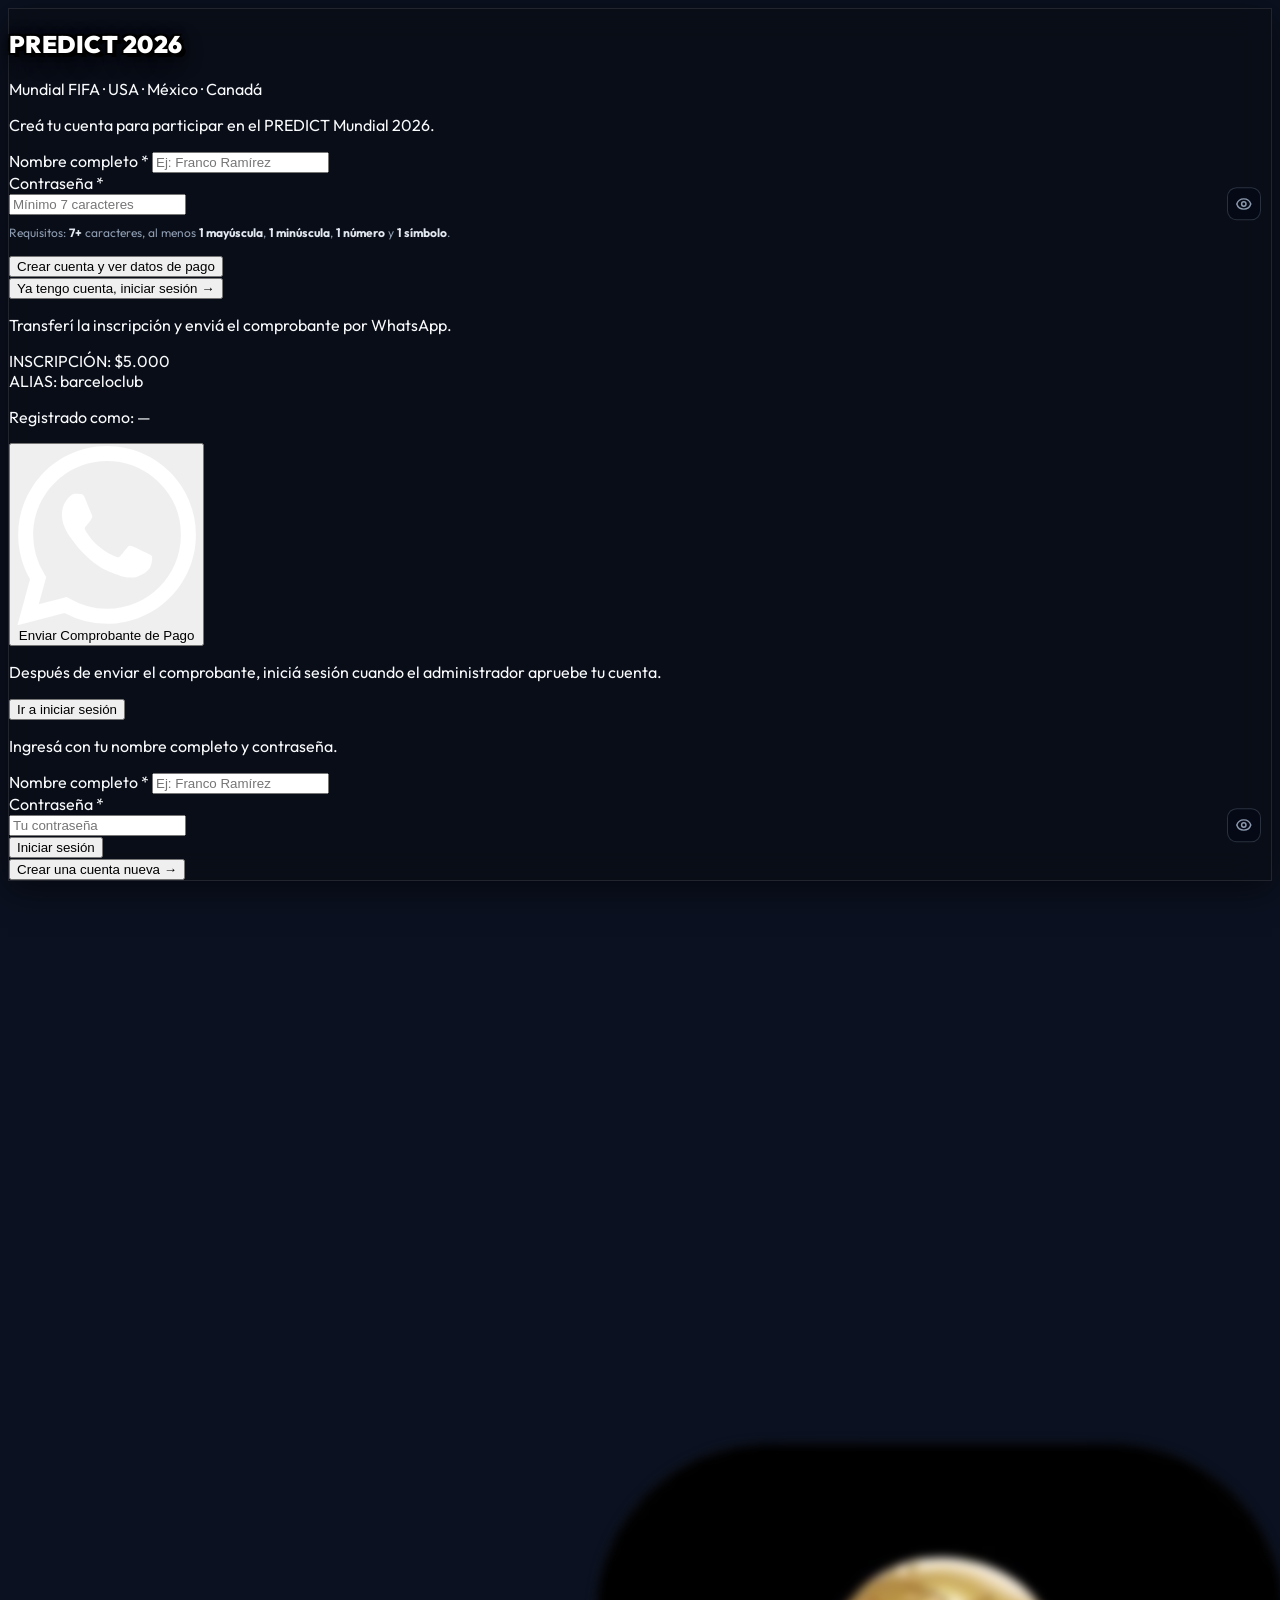
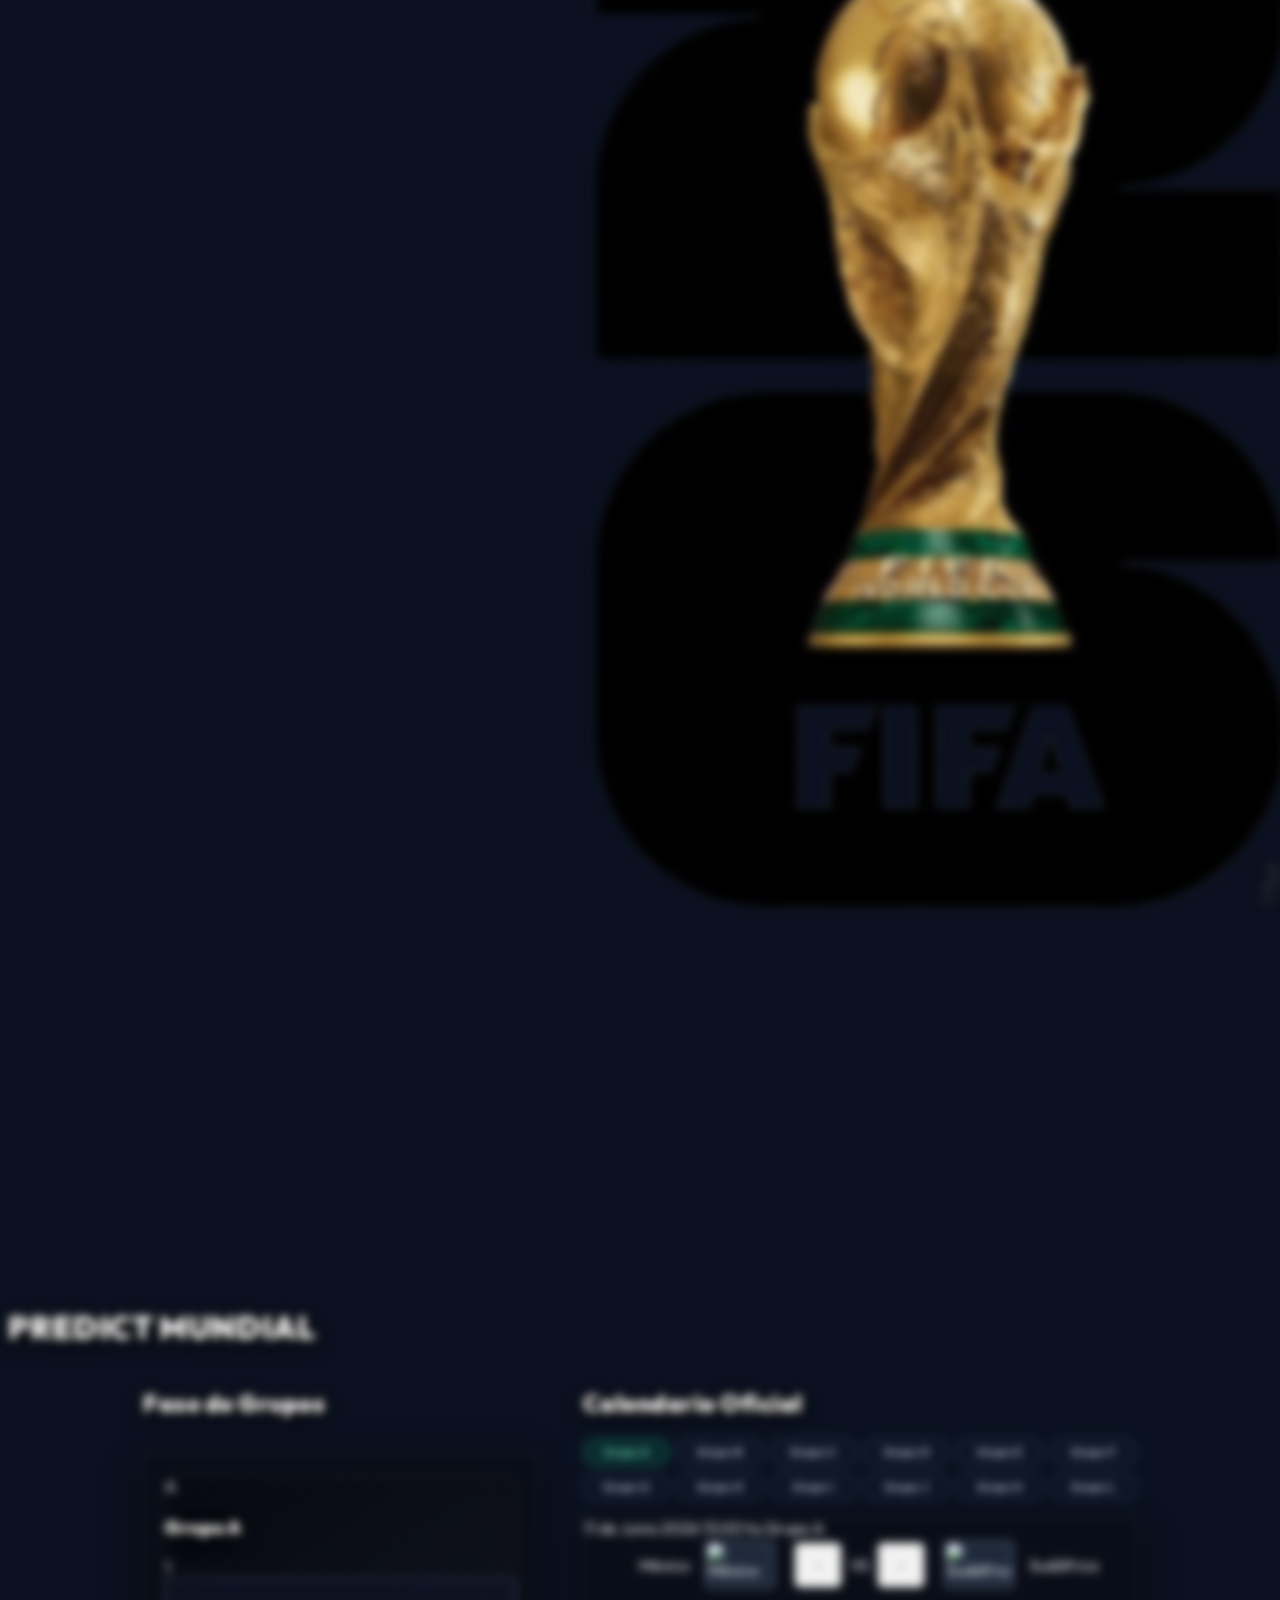
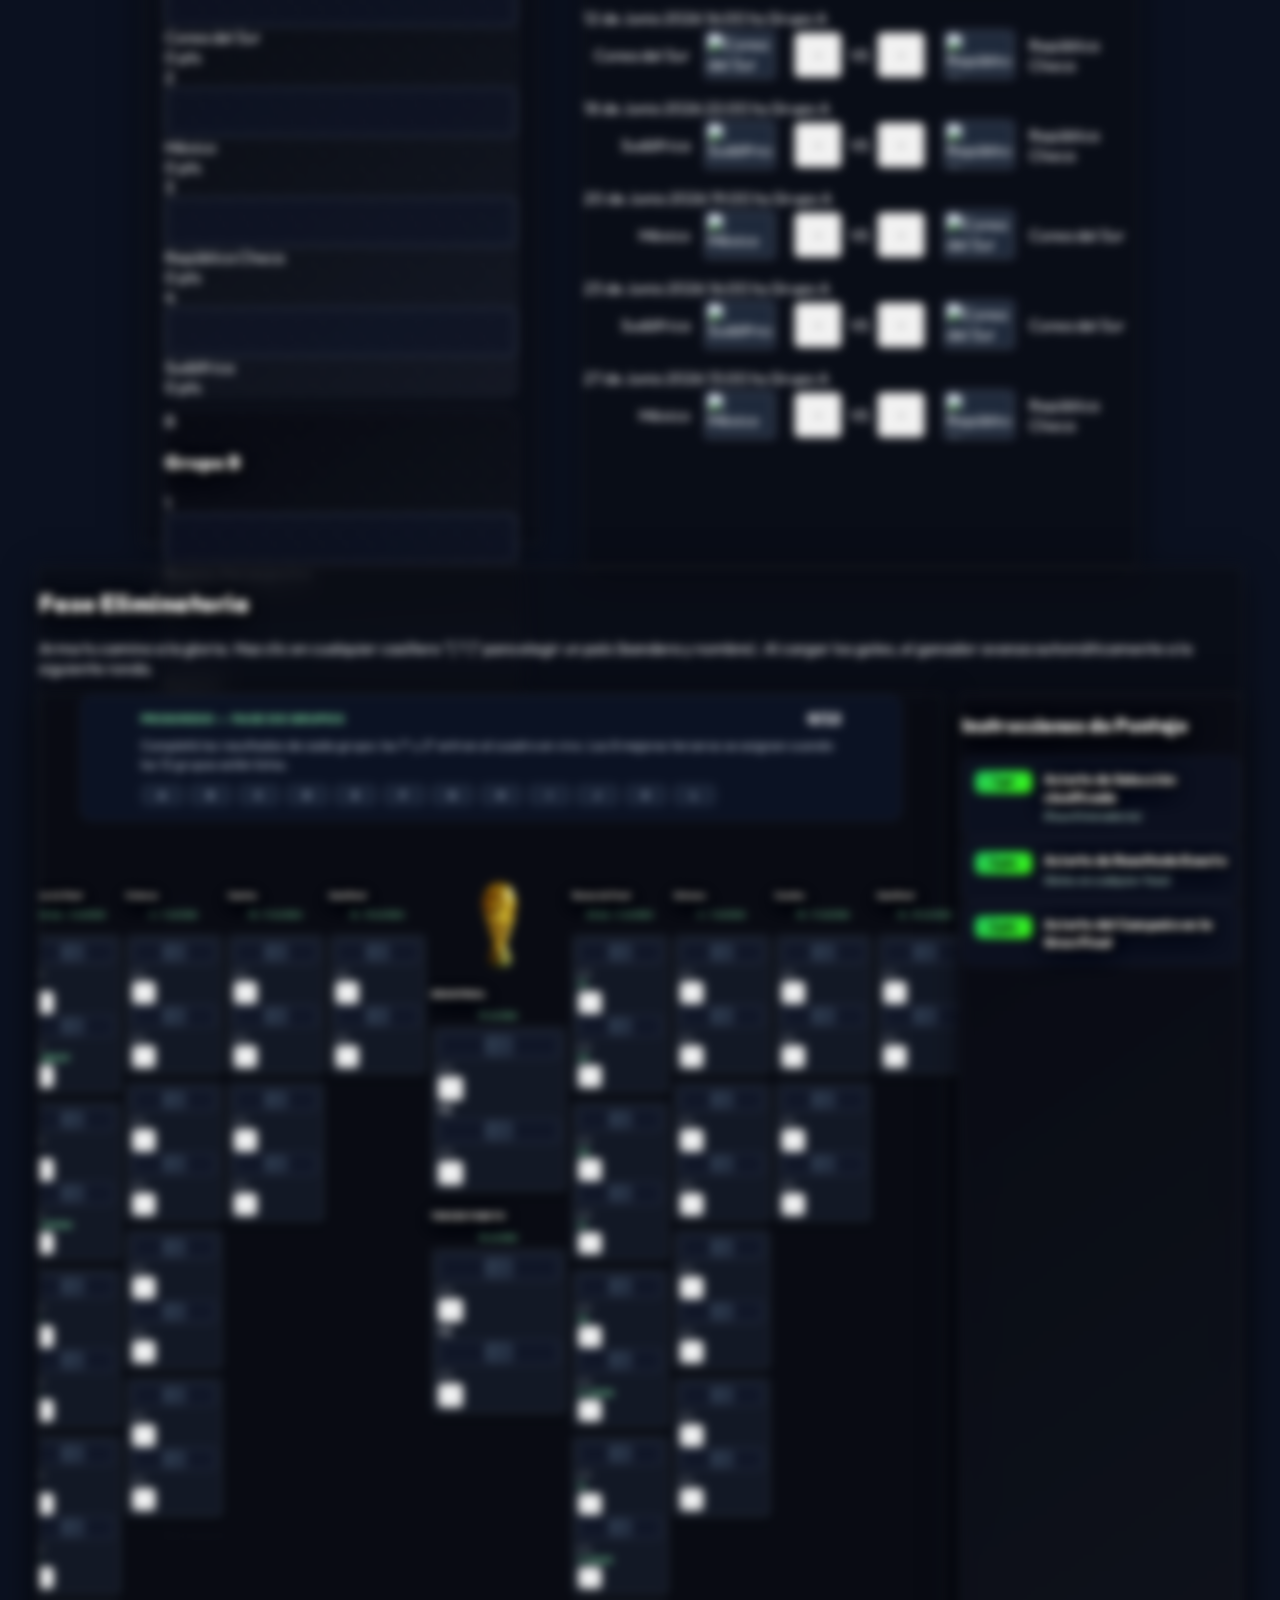
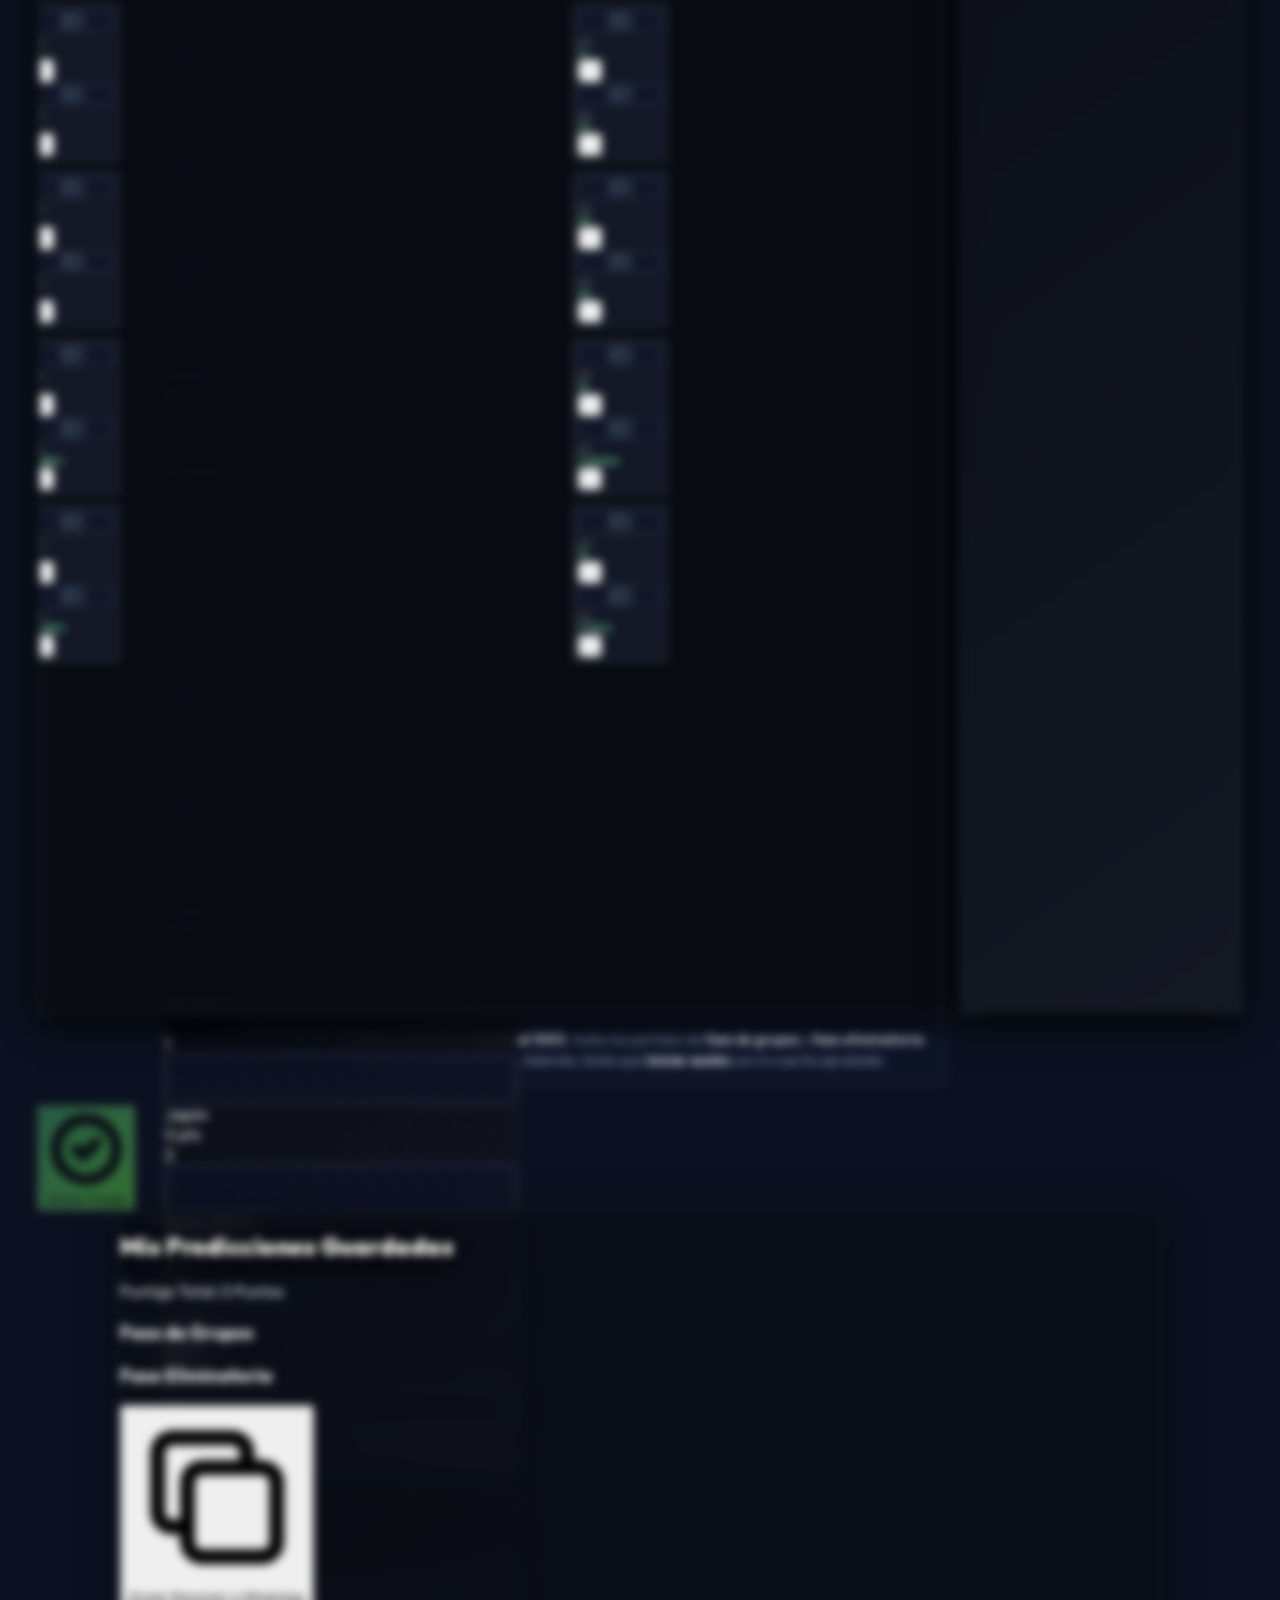
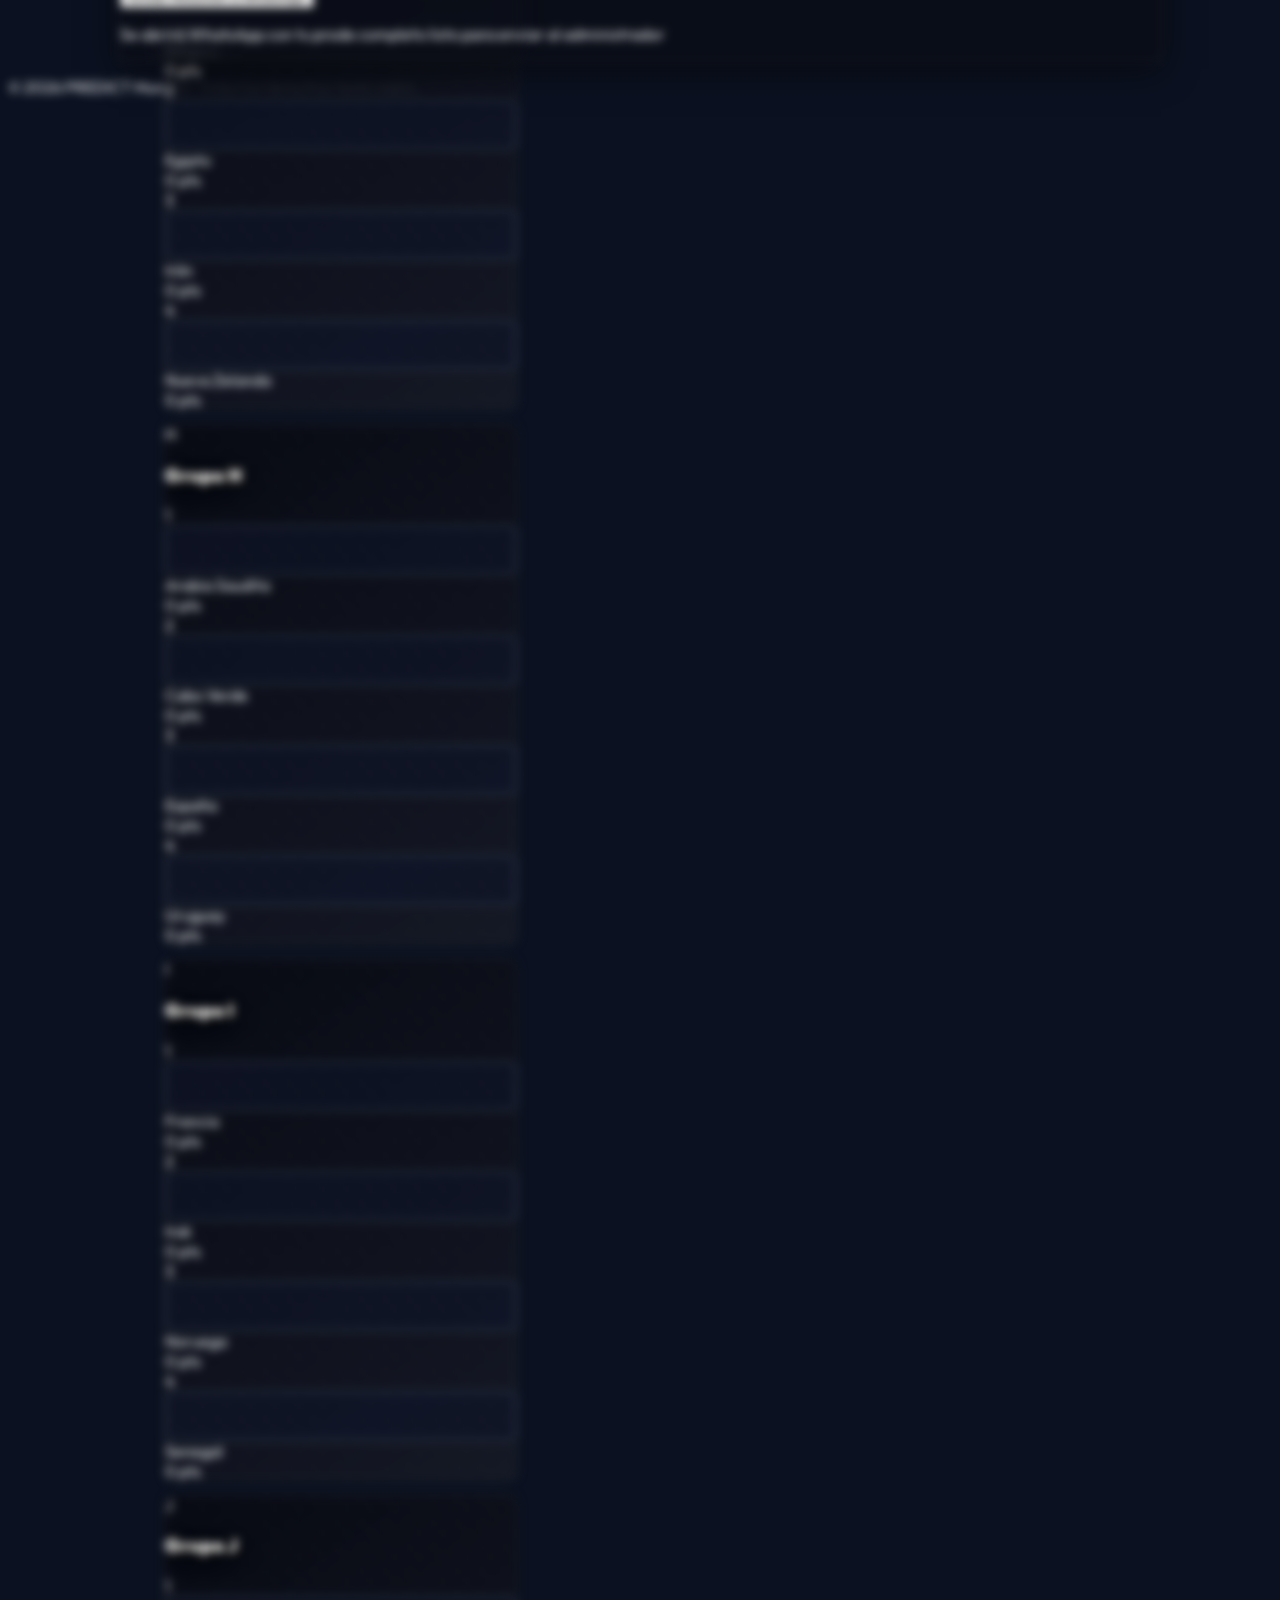
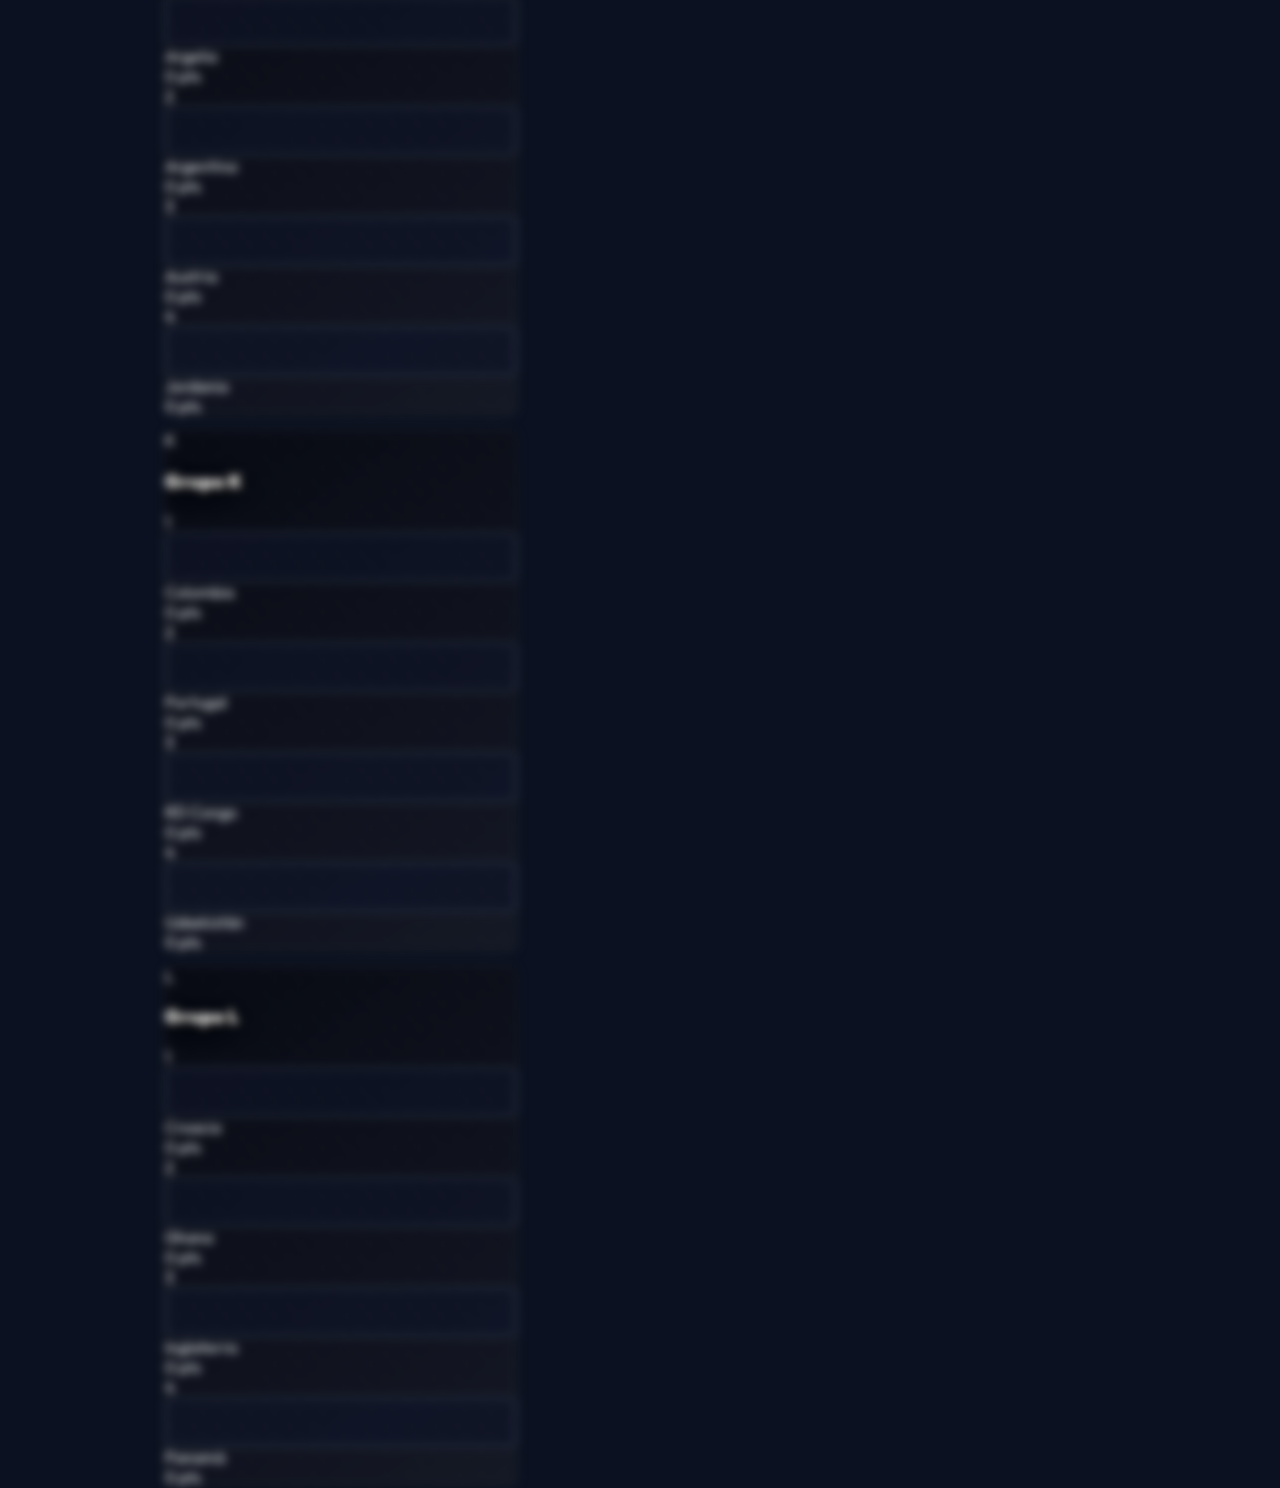
==== commit c1a11976: "Add files via upload" ====
--- a/index.html
+++ b/index.html
@@ -78,10 +78,6 @@
                             <span class="font-bold text-slate-400">ALIAS:</span>
                             <span id="payment-alias" class="font-black text-white selection:bg-emerald-500">barceloclub</span>
                         </div>
-                        <div class="flex justify-between items-center text-sm">
-                            <span class="font-bold text-slate-400">CVU:</span>
-                            <span id="payment-cvu" class="font-black text-white font-mono text-xs sm:text-sm selection:bg-emerald-500">—</span>
-                        </div>
                     </div>
                     <p id="registered-user-display" class="text-sm font-bold text-slate-300 mt-4">
                         Registrado como: <span class="text-white">—</span>
